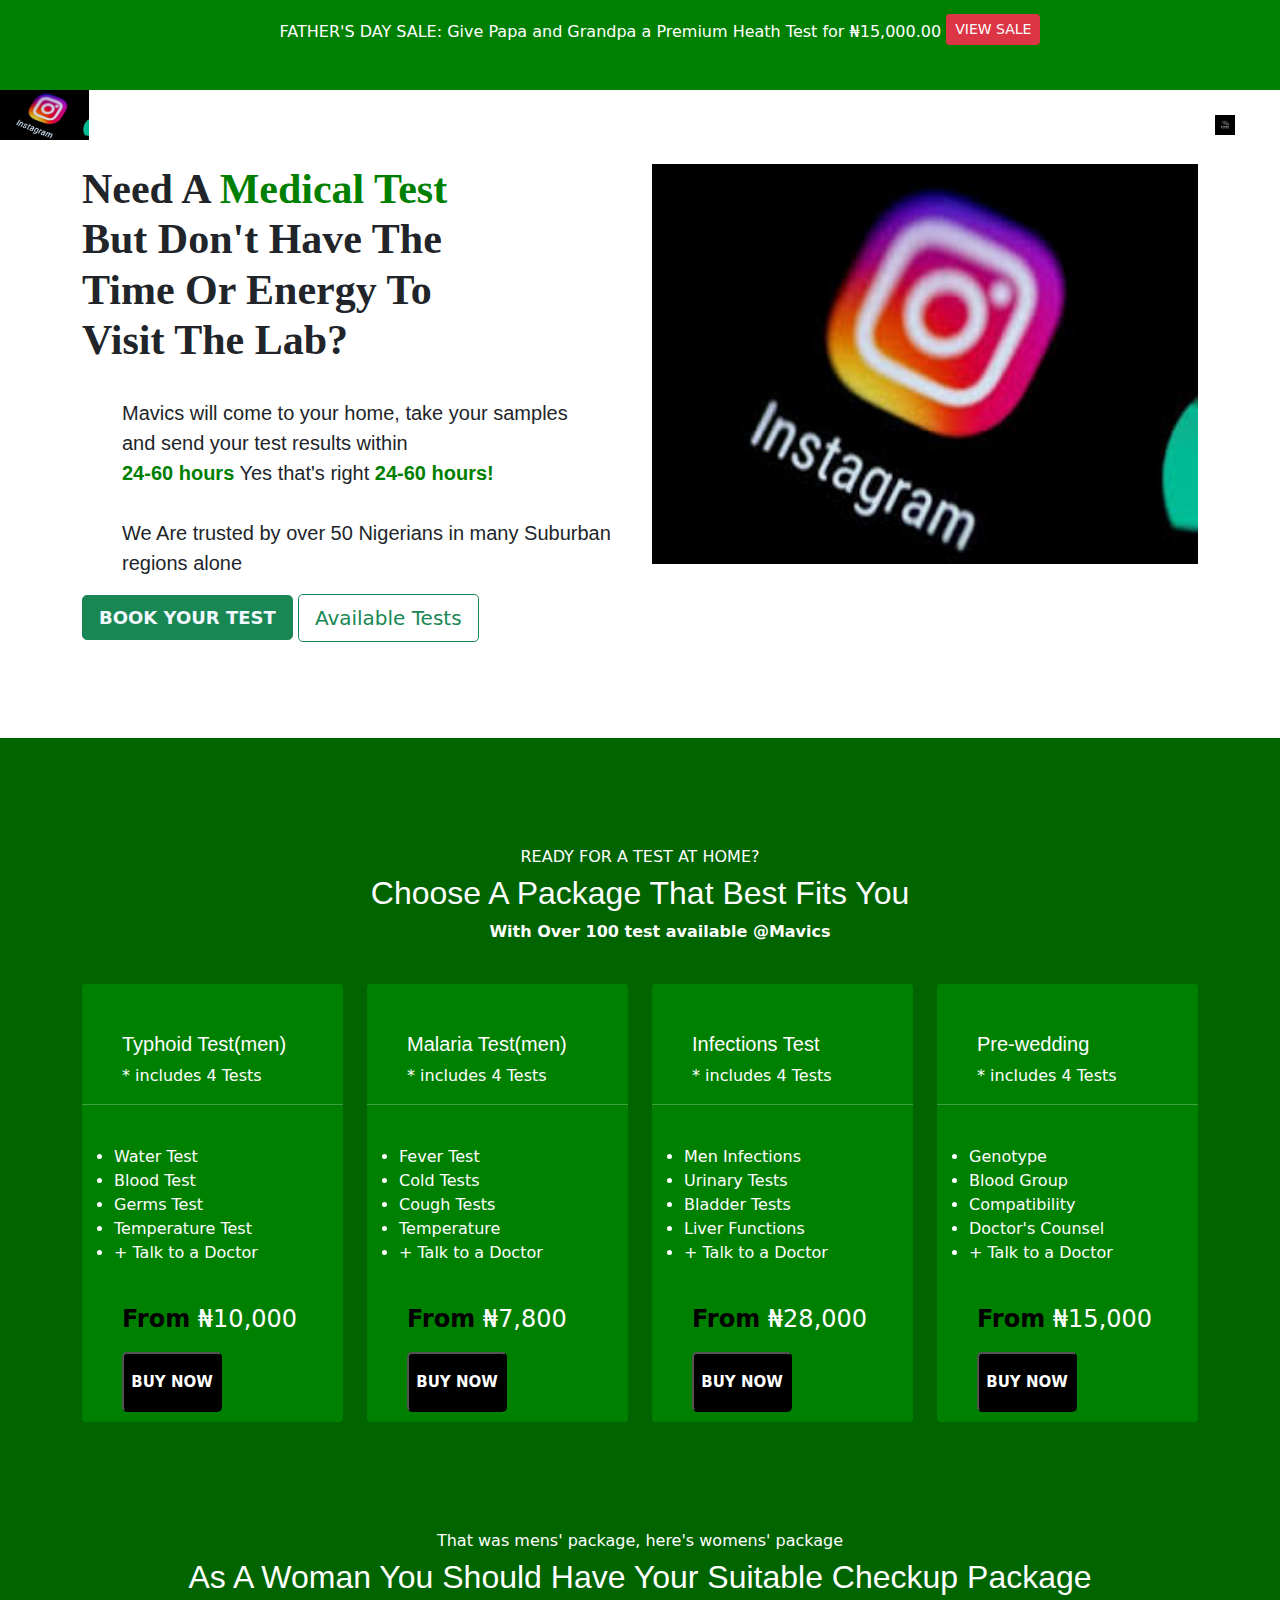
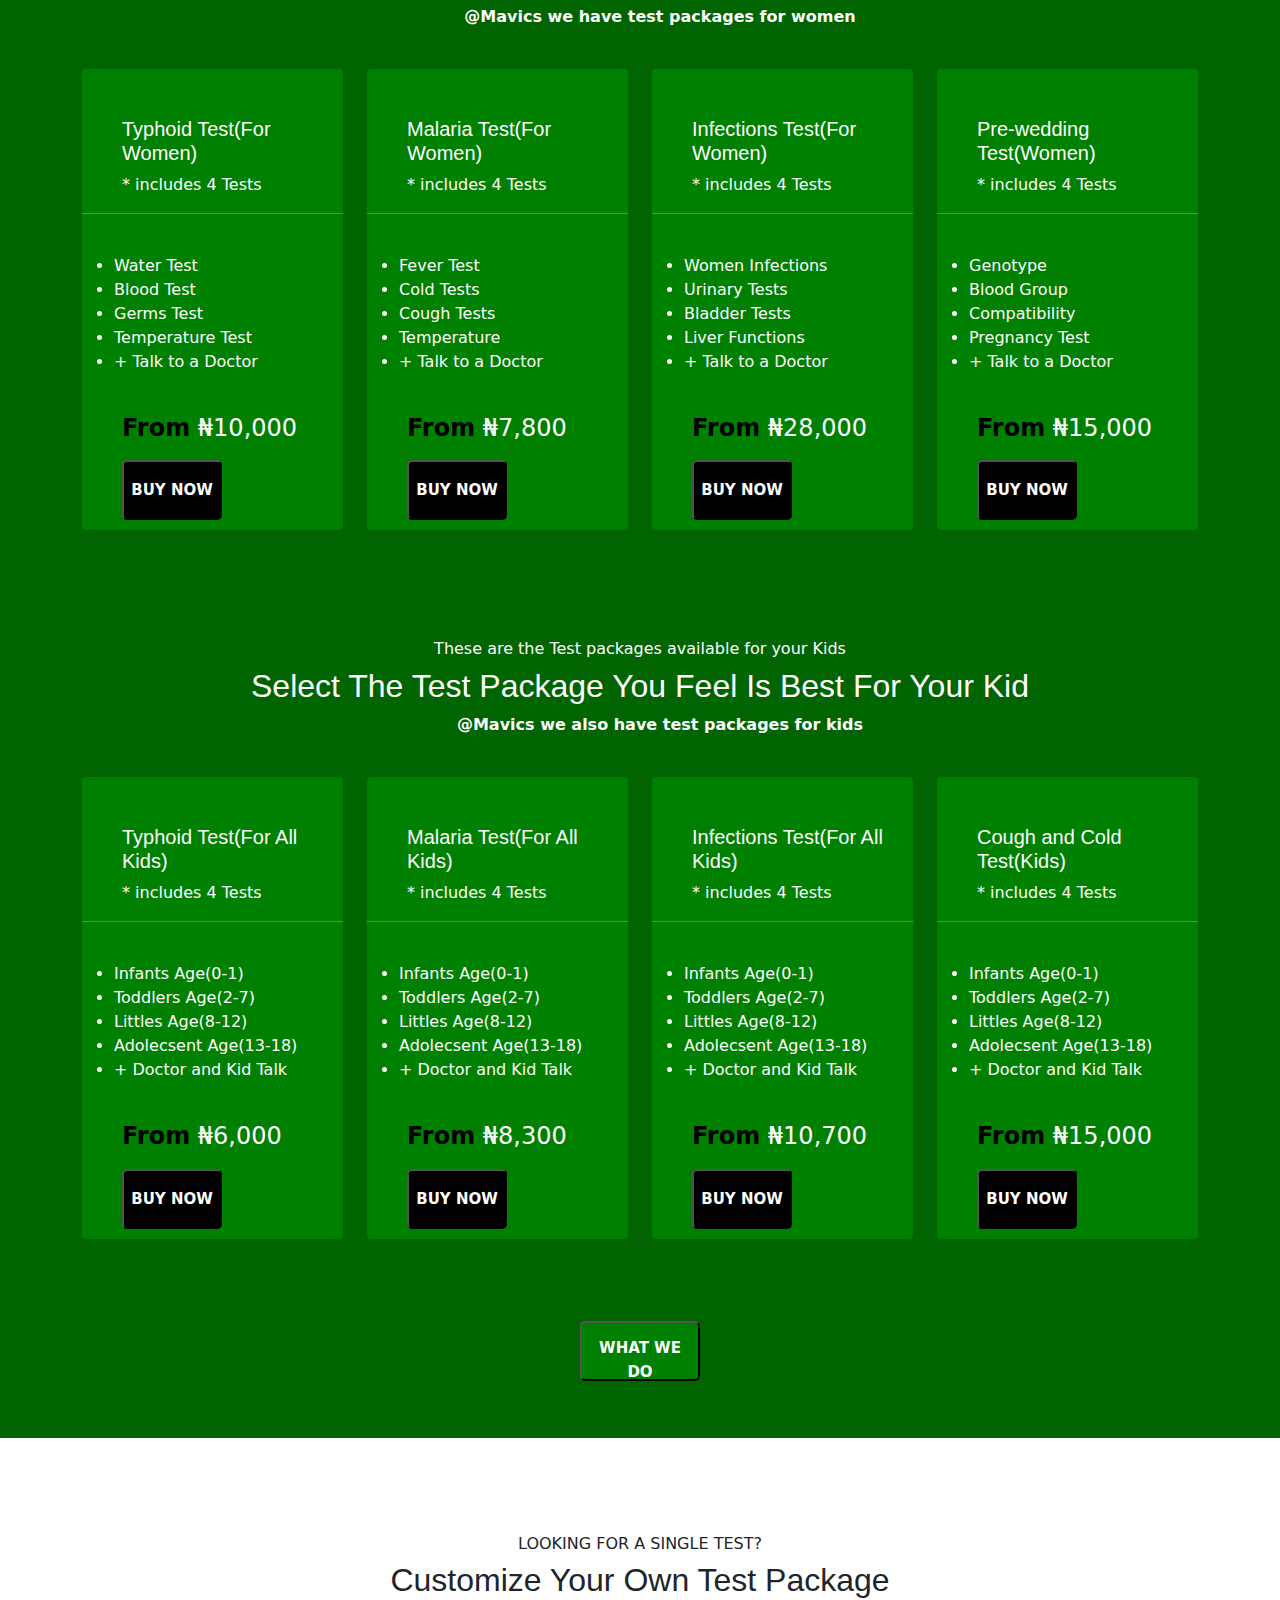
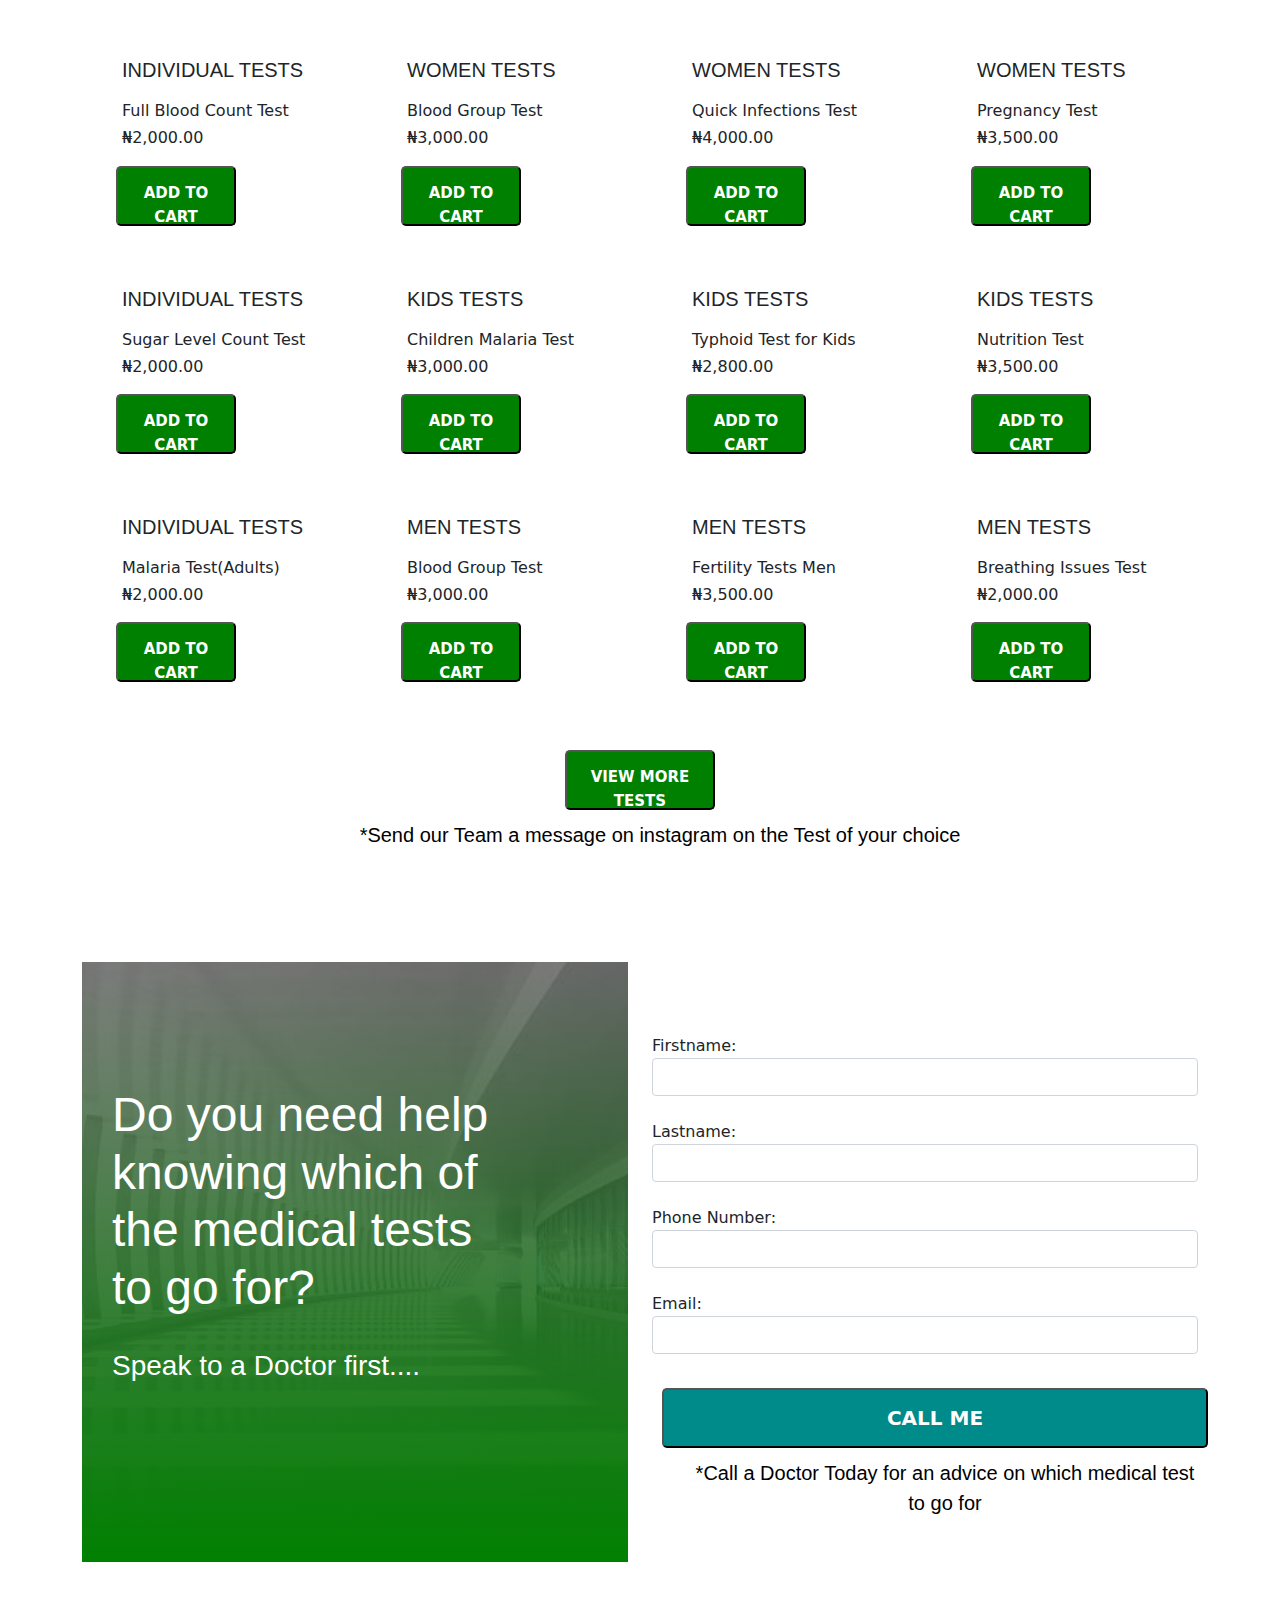
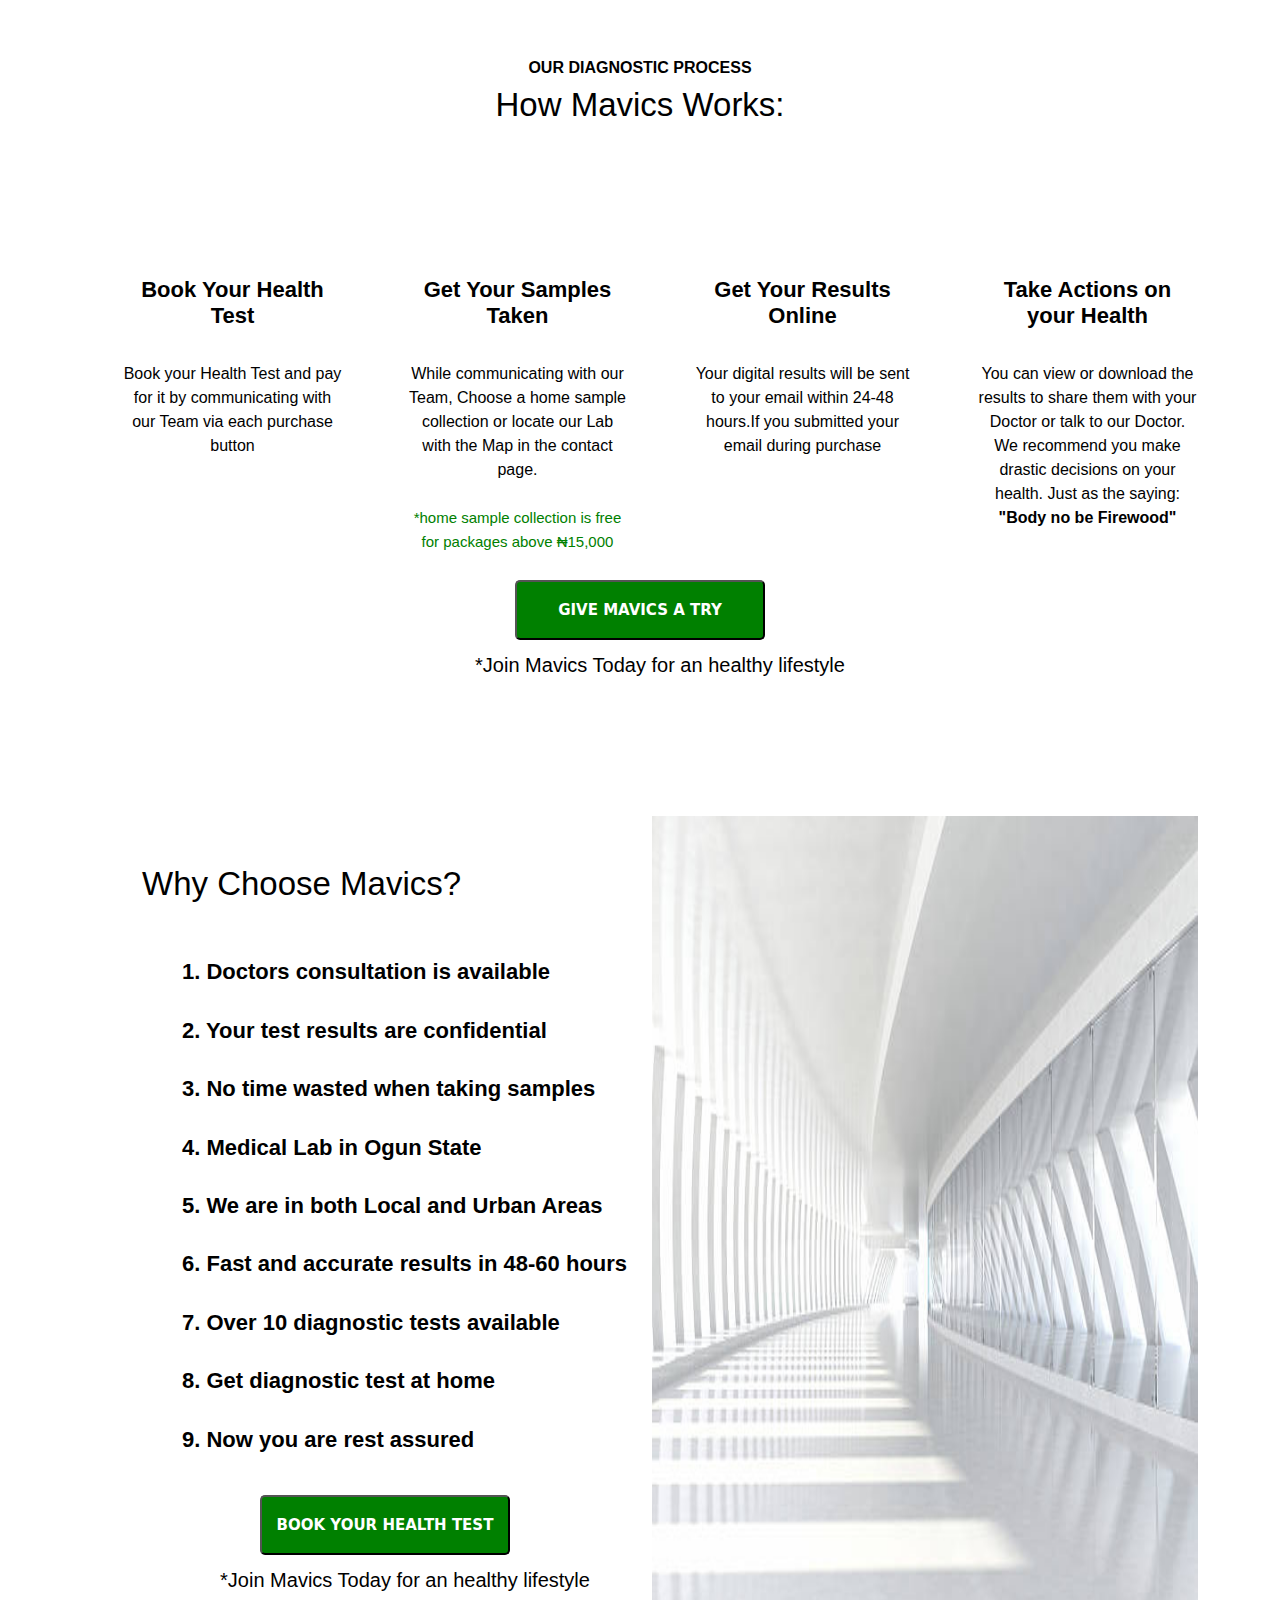
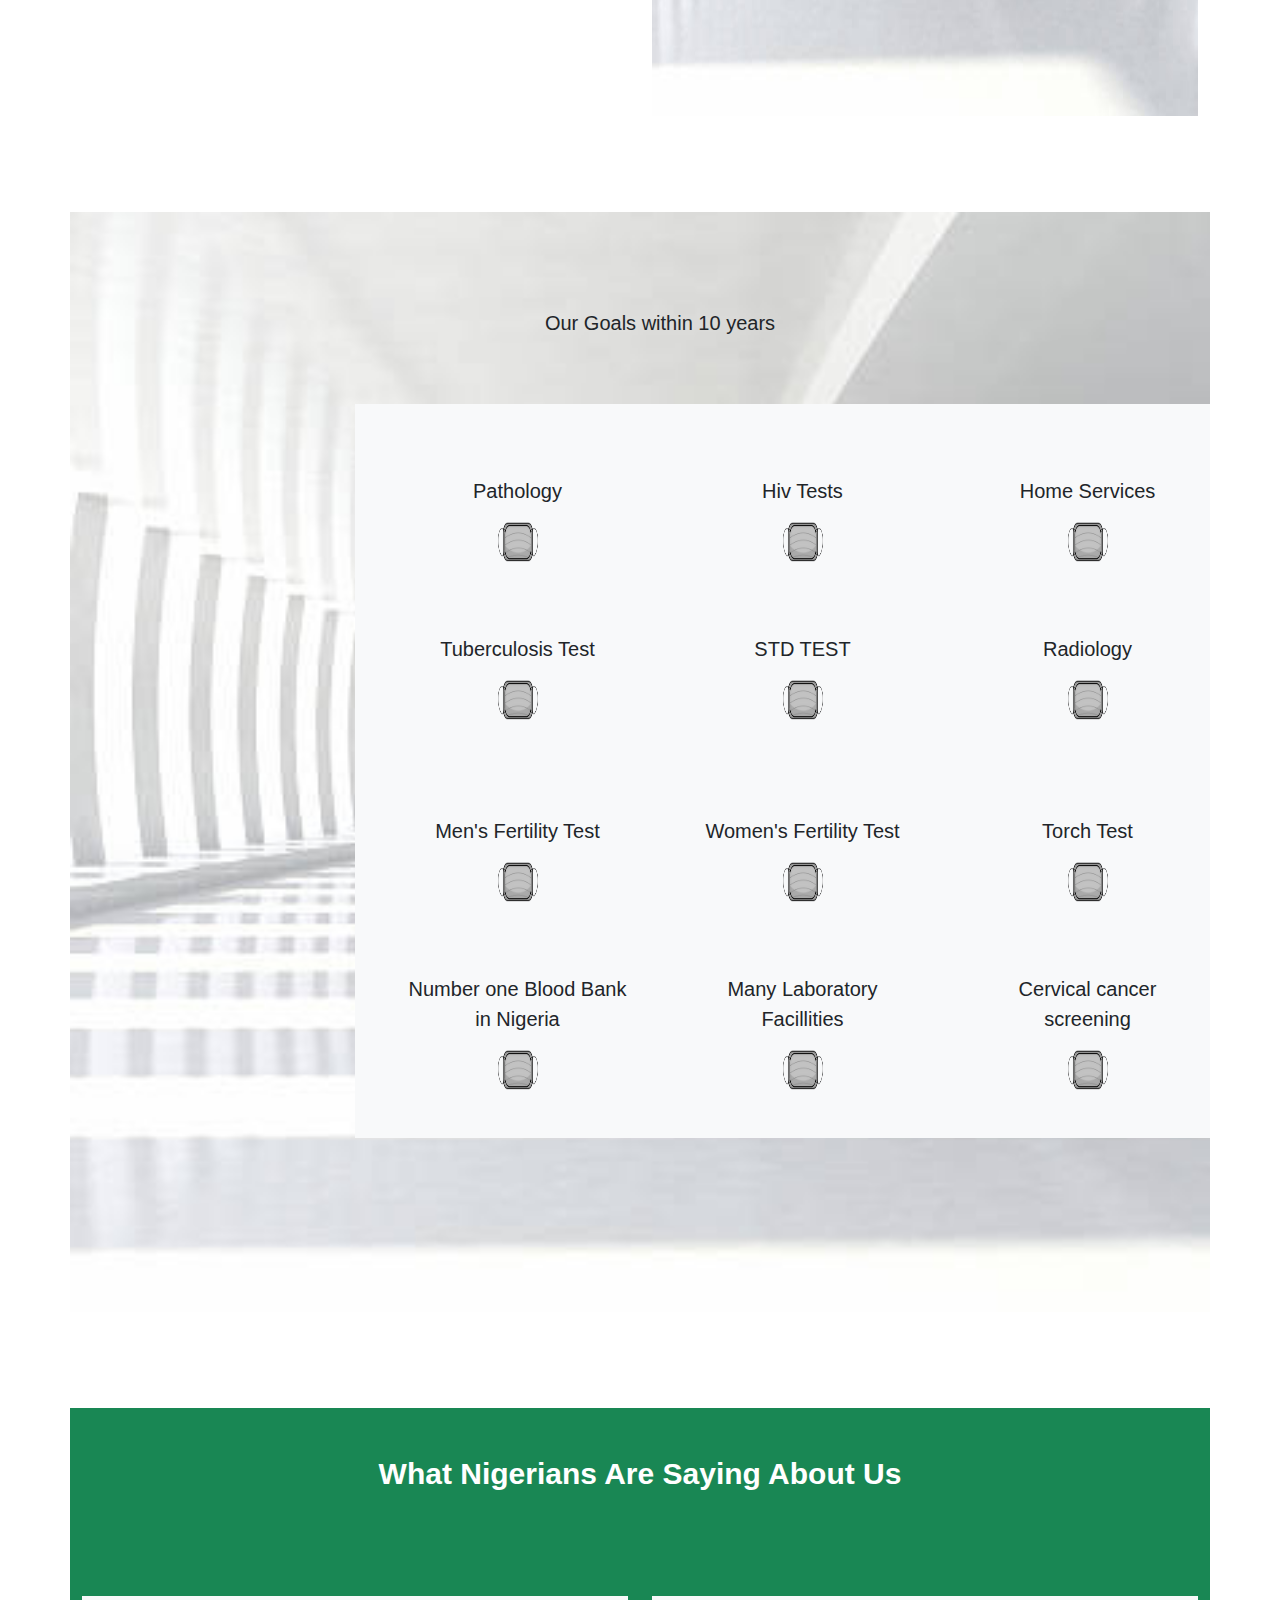
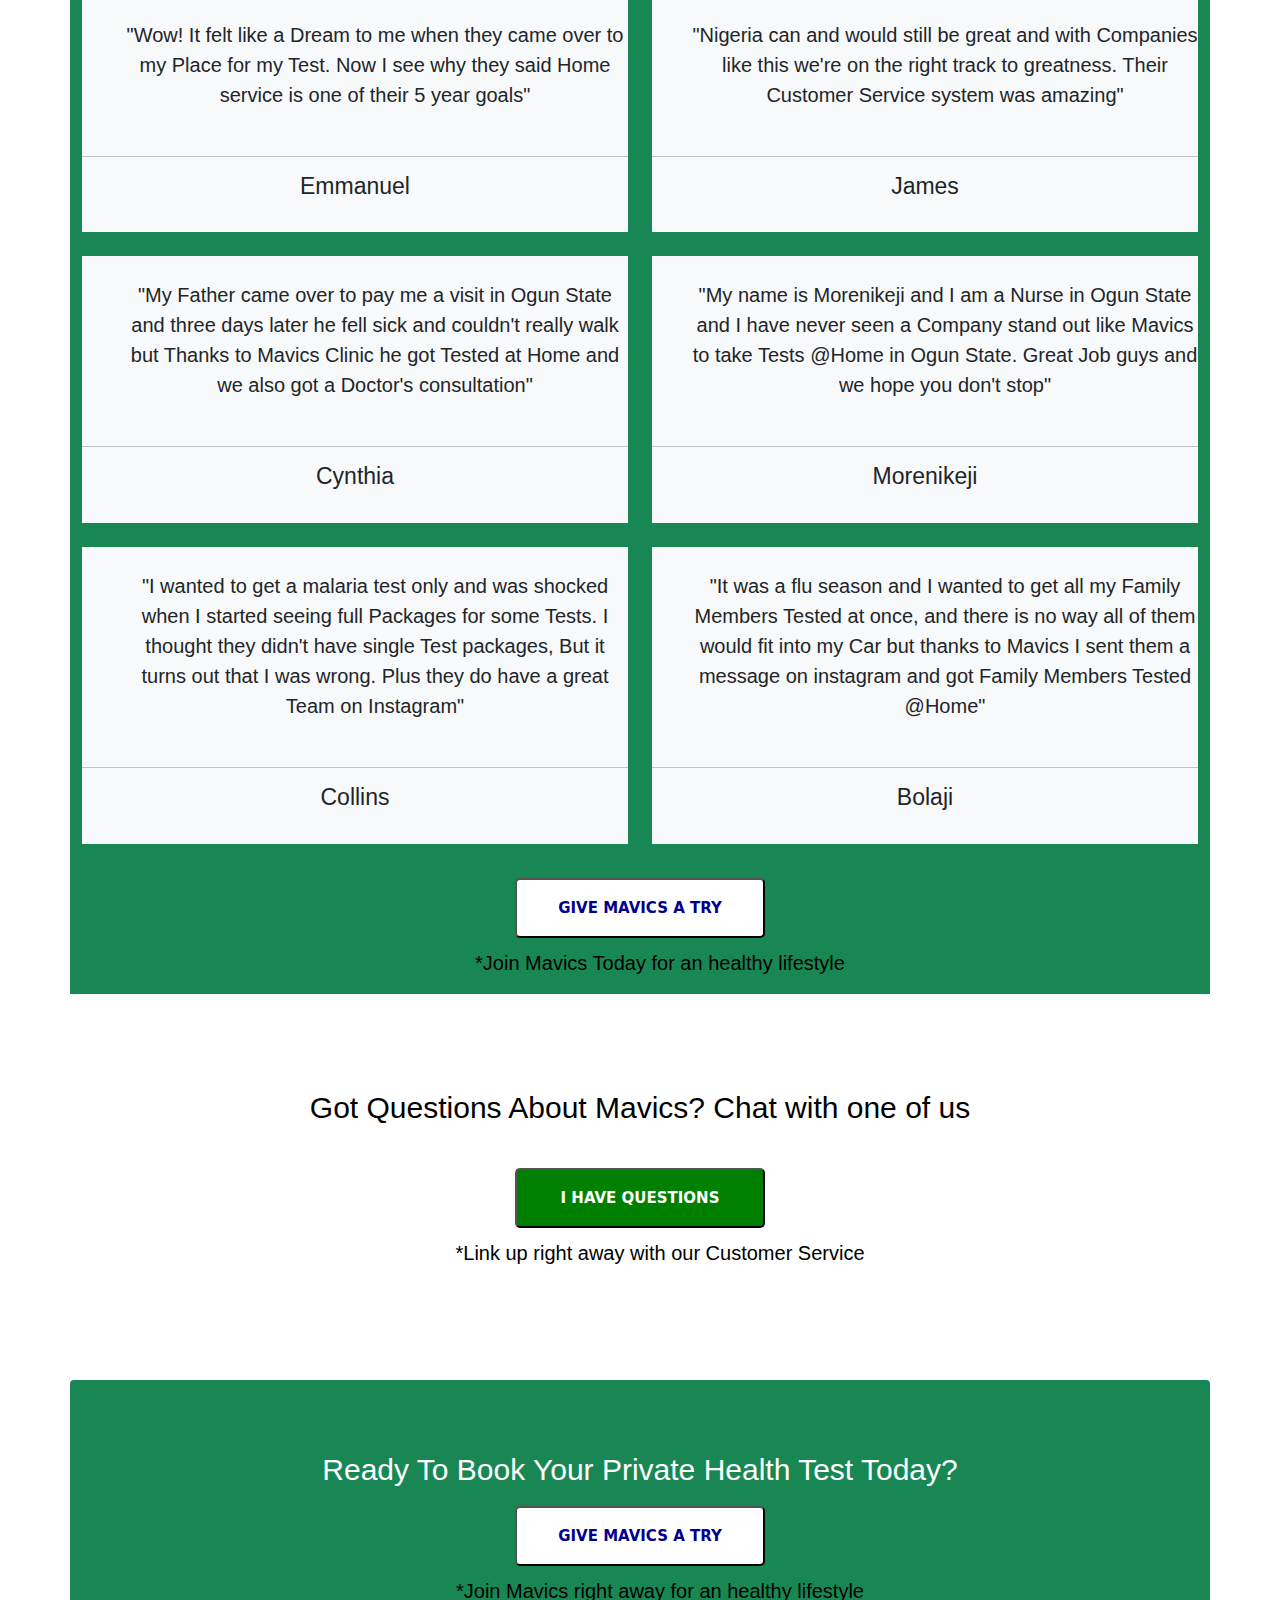
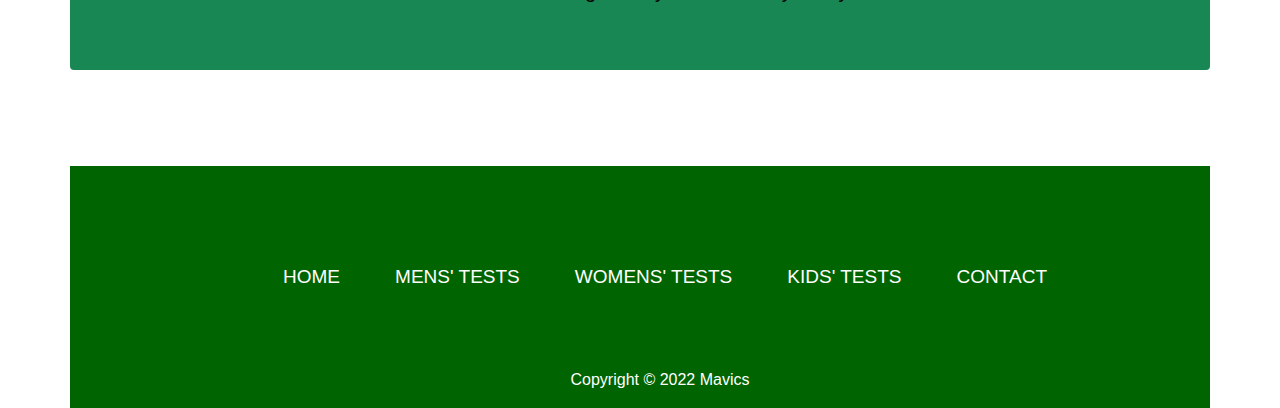
==== index.html @ 3ad5309a "Done with the footer" ====
<!DOCTYPE html>
<html lang="en">

<head>
    <meta charset="UTF-8">
    <meta http-equiv="X-UA-Compatible" content="IE=edge">
    <meta name="viewport" content="width=device-width, initial-scale=1.0">
    <title>MAVICS CLINIC</title>
    <link rel="stylesheet" href="./css/bootstrap.min.css">
    <link rel="stylesheet" href="./css/styles.css">
    <link rel="icon" href="./img/Mask Button.png">
    <meta name="viewport" content="width = device-width, intial-scale=1">
</head>

<body>

    <!-- The ads section for the website  -->
    <div id="ads">
        <br>
        <p>FATHER'S DAY SALE: Give Papa and Grandpa a Premium Heath Test for ₦15,000.00 <a href="./index.html#men"
                class="btn btn-danger btn-sm">VIEW SALE</a></p>

    </div>

    <!-- the navigation area   for the medical website-->

    <section class="banner">
        <a href=""><img src="./img/images (2).jpg" alt="clinic" class="logo"></a>
    </section>
    <br>

    <!-- All of this is for the sidebar navigation panel  -->
    <div id="sideNav">
        <nav>
            <ul>
                <li><a href="./index.html">HOME</a></li>
                <li><a href="./index.html#available">MENS' TESTS</a></li>
                <li><a href="./index.html#women">WOMENS' TESTS</a></li>
                <li><a href="./index.html#kids">KIDS' TESTS</a></li>
                <li><a href="./contact.html">ABOUT US</a></li>
            </ul>
        </nav>
    </div>


    <div id="menuBtn">
        <img src="./img/J-Shoes.png" alt="menu button" id="menu">
    </div>


    <script>
        var menuBtn = document.getElementById("menuBtn")
        var sideNav = document.getElementById("sideNav")
        var menu = document.getElementById("menu")

        sideNav.style.right = "-250px"

        menuBtn.onclick = function () {
            if (sideNav.style.right == "-250px") {
                sideNav.style.right = "0";
                menu.src = "./img/Mask Button.png";
            }
            else {
                sideNav.style.right = "-250px";
                menu.src = "./img/J-Shoes.png";
            }
        }
    </script>

    <!-- The ready for a test part of our application -->

    <div id="ready">
        <div class="container">
            <div class="row">

                <div class="col-md-6 col-sm-6 col-xs-6 col-lg-6">
                    <h2>Need a <b>Medical Test</b> <br> But Don't have the <br> Time or energy to <br> visit the Lab?
                    </h2> <br>
                    <p>
                        Mavics will come to your home, take your samples <br> and send your
                        test results within<br> <b>24-60 hours</b> Yes that's right <b>24-60 hours!</b> <br> <br> We
                        Are trusted by over 50 Nigerians
                        in many
                        Suburban regions alone
                    </p>
                    </h4>

                    <a href="./index.html#women" class="btn btn-success btn-lg">BOOK YOUR TEST</a>
                    <a href="./index.html#available" class="btn btn-outline-success btn-lg">Available Tests</a>
                    <br> <br> <br>
                </div>
                <div class="col-md-6 col-xs-6 col-sm-6 col-lg-6">
                    <img src="./img/images (2).jpg" alt="Doctor's image" width="100%" height="400px"
                        class="img-responsive">
                </div>

            </div>
        </div>
    </div>
    <br> <br>

    <!-- The tests availability section  -->

    <div id="available">
        <div class="menTests"> <br>
            <div class="menTalk">
                <h6>READY FOR A TEST AT HOME?</h6>
                <h2>choose a package that best fits you</h2>
                <p>With Over 100 test available @Mavics</p>
            </div>

            <div class="container">
                <div class="row">

                    <div class="col-md-3 col-xs-3 col-sm-3 col-lg-3  rounded "> <br>
                        <div class="malaria rounded"> <br> <br>
                            <h5>Typhoid Test(men)</h5>
                            <p>* includes 4 Tests</p>
                            <hr> <br>
                            <ul>
                                <li>Water Test</li>
                                <li>Blood Test</li>
                                <li>Germs Test</li>
                                <li>Temperature Test</li>
                                <li>+ Talk to a Doctor</li>

                            </ul> <br>
                            <h4><span class="amount">From</span> ₦10,000</h4>
                            <button type="button"><span></span><a href="./index.html">BUY NOW</a></button>

                        </div>


                    </div>

                    <div class="col-md-3 col-xs-3 col-sm-3 col-lg-3  rounded"> <br>
                        <div class="malaria rounded"> <br> <br>
                            <h5>Malaria Test(men)</h5>
                            <p>* includes 4 Tests</p>
                            <hr> <br>
                            <ul>
                                <li>Fever Test</li>
                                <li>Cold Tests</li>
                                <li>Cough Tests</li>
                                <li>Temperature </li>
                                <li>+ Talk to a Doctor</li>

                            </ul> <br>
                            <h4><span class="amount">From</span> ₦7,800</h4>
                            <button type="button"><span></span><a href="./index.html">BUY NOW</a></button>

                        </div>


                    </div>

                    <div class="col-md-3 col-xs-3 col-sm-3 col-lg-3  rounded "> <br>
                        <div class="malaria rounded"> <br> <br>
                            <h5>Infections Test</h5>
                            <p>* includes 4 Tests</p>
                            <hr> <br>
                            <ul>
                                <li>Men Infections</li>
                                <li>Urinary Tests</li>
                                <li>Bladder Tests</li>
                                <li>Liver Functions</li>
                                <li>+ Talk to a Doctor</li>

                            </ul> <br>
                            <h4><span class="amount">From</span> ₦28,000</h4>
                            <button type="button"><span></span><a href="./index.html">BUY NOW</a></button>

                        </div>


                    </div>

                    <div class="col-md-3 col-xs-3 col-sm-3 col-lg-3  rounded "> <br>
                        <div class="malaria rounded"> <br> <br>
                            <h5>Pre-wedding </h5>
                            <p>* includes 4 Tests</p>
                            <hr> <br>
                            <ul>
                                <li>Genotype</li>
                                <li>Blood Group</li>
                                <li>Compatibility</li>
                                <li>Doctor's Counsel</li>
                                <li>+ Talk to a Doctor</li>

                            </ul> <br>
                            <h4><span class="amount">From</span> ₦15,000</h4>
                            <button type="button"><span></span><a href="./index.html">BUY NOW</a></button>

                        </div>


                    </div>

                </div>
            </div>
            <br>

            <div id="women">
                <div class="menTalk">
                    <h6>That was mens' package, here's womens' package</h6>
                    <h2>as a woman you should have your suitable checkup package </h2>
                    <p>@Mavics we have test packages for women</p>
                </div>

                <div class="container">
                    <div class="row">

                        <div class="col-md-3 col-xs-3 col-sm-3 col-lg-3  rounded "> <br>
                            <div class="malaria rounded"> <br> <br>
                                <h5>Typhoid Test(For Women)</h5>
                                <p>* includes 4 Tests</p>
                                <hr> <br>
                                <ul>
                                    <li>Water Test</li>
                                    <li>Blood Test</li>
                                    <li>Germs Test</li>
                                    <li>Temperature Test</li>
                                    <li>+ Talk to a Doctor</li>

                                </ul> <br>
                                <h4><span class="amount">From</span> ₦10,000</h4>
                                <button type="button"><span></span><a href="./index.html">BUY NOW</a></button>

                            </div>


                        </div>

                        <div class="col-md-3 col-xs-3 col-sm-3 col-lg-3  rounded"> <br>
                            <div class="malaria rounded"> <br> <br>
                                <h5>Malaria Test(For Women)</h5>
                                <p>* includes 4 Tests</p>
                                <hr> <br>
                                <ul>
                                    <li>Fever Test</li>
                                    <li>Cold Tests</li>
                                    <li>Cough Tests</li>
                                    <li>Temperature </li>
                                    <li>+ Talk to a Doctor</li>

                                </ul> <br>
                                <h4><span class="amount">From</span> ₦7,800</h4>
                                <button type="button"><span></span><a href="./index.html">BUY NOW</a></button>

                            </div>


                        </div>

                        <div class="col-md-3 col-xs-3 col-sm-3 col-lg-3  rounded "> <br>
                            <div class="malaria rounded"> <br> <br>
                                <h5>Infections Test(For Women)</h5>
                                <p>* includes 4 Tests</p>
                                <hr> <br>
                                <ul>
                                    <li>Women Infections</li>
                                    <li>Urinary Tests</li>
                                    <li>Bladder Tests</li>
                                    <li>Liver Functions</li>
                                    <li>+ Talk to a Doctor</li>

                                </ul> <br>
                                <h4><span class="amount">From</span> ₦28,000</h4>
                                <button type="button"><span></span><a href="./index.html">BUY NOW</a></button>

                            </div>


                        </div>

                        <div class="col-md-3 col-xs-3 col-sm-3 col-lg-3  rounded "> <br>
                            <div class="malaria rounded"> <br> <br>
                                <h5>Pre-wedding Test(Women)</h5>
                                <p>* includes 4 Tests</p>
                                <hr> <br>
                                <ul>
                                    <li>Genotype</li>
                                    <li>Blood Group</li>
                                    <li>Compatibility</li>
                                    <li>Pregnancy Test</li>
                                    <li>+ Talk to a Doctor</li>

                                </ul> <br>
                                <h4><span class="amount">From</span> ₦15,000</h4>
                                <button type="button"><span></span><a href="./index.html">BUY NOW</a></button>

                            </div>


                        </div>

                    </div>
                </div>
                <br>

                <div id="kids">
                    <div class="menTalk">
                        <h6>These are the Test packages available for your Kids</h6>
                        <h2>Select the test package you feel is best for your Kid</h2>
                        <p>@Mavics we also have test packages for kids</p>
                    </div>

                    <div class="container">
                        <div class="row">

                            <div class="col-md-3 col-xs-3 col-sm-3 col-lg-3  rounded "> <br>
                                <div class="malaria rounded"> <br> <br>
                                    <h5>Typhoid Test(For All Kids)</h5>
                                    <p>* includes 4 Tests</p>
                                    <hr> <br>
                                    <ul>
                                        <li>Infants Age(0-1)</li>
                                        <li>Toddlers Age(2-7)</li>
                                        <li>Littles Age(8-12)</li>
                                        <li>Adolecsent Age(13-18)</li>
                                        <li>+ Doctor and Kid Talk</li>

                                    </ul> <br>
                                    <h4><span class="amount">From</span> ₦6,000</h4>
                                    <button type="button"><span></span><a href="./index.html">BUY NOW</a></button>

                                </div>


                            </div>

                            <div class="col-md-3 col-xs-3 col-sm-3 col-lg-3  rounded"> <br>
                                <div class="malaria rounded"> <br> <br>
                                    <h5>Malaria Test(For All Kids)</h5>
                                    <p>* includes 4 Tests</p>
                                    <hr> <br>
                                    <ul>
                                        <li>Infants Age(0-1)</li>
                                        <li>Toddlers Age(2-7)</li>
                                        <li>Littles Age(8-12)</li>
                                        <li>Adolecsent Age(13-18)</li>
                                        <li>+ Doctor and Kid Talk</li>

                                    </ul> <br>
                                    <h4><span class="amount">From</span> ₦8,300</h4>
                                    <button type="button"><span></span><a href="./index.html">BUY NOW</a></button>

                                </div>


                            </div>

                            <div class="col-md-3 col-xs-3 col-sm-3 col-lg-3  rounded "> <br>
                                <div class="malaria rounded"> <br> <br>
                                    <h5>Infections Test(For All Kids)</h5>
                                    <p>* includes 4 Tests</p>
                                    <hr> <br>
                                    <ul>
                                        <li>Infants Age(0-1)</li>
                                        <li>Toddlers Age(2-7)</li>
                                        <li>Littles Age(8-12)</li>
                                        <li>Adolecsent Age(13-18)</li>
                                        <li>+ Doctor and Kid Talk</li>

                                    </ul> <br>
                                    <h4><span class="amount">From</span> ₦10,700</h4>
                                    <button type="button"><span></span><a href="./index.html">BUY NOW</a></button>

                                </div>


                            </div>

                            <div class="col-md-3 col-xs-3 col-sm-3 col-lg-3  rounded "> <br>
                                <div class="malaria rounded"> <br> <br>
                                    <h5>Cough and Cold Test(Kids)</h5>
                                    <p>* includes 4 Tests</p>
                                    <hr> <br>
                                    <ul>
                                        <li>Infants Age(0-1)</li>
                                        <li>Toddlers Age(2-7)</li>
                                        <li>Littles Age(8-12)</li>
                                        <li>Adolecsent Age(13-18)</li>
                                        <li>+ Doctor and Kid Talk</li>

                                    </ul> <br>
                                    <h4><span class="amount">From</span> ₦15,000</h4>
                                    <button type="button"><span></span><a href="./index.html">BUY NOW</a></button>

                                </div>


                            </div>

                        </div>
                    </div>
                    <br>

                </div>


            </div>
            <br>


            <div class="what"> <br>
                <button type="button"><span></span><a href="./index.html#description">WHAT WE DO</a></button>

            </div> <br>

        </div>
    </div>
    <br> <br> <br> <br>

    <!-- The single Test section  -->

    <div id="single">

        <div class="container">
            <div class="row">

                <div class="singleTalk">
                    <h6>LOOKING FOR A SINGLE TEST?</h6>
                    <h2>Customize your own Test package</h2>
                </div>

                <div class="col-md-3 col-sm-3 col-xs-3 col-lg-3">
                    <br> <br>
                    <div class="singleTests">
                        <p>INDIVIDUAL TESTS</p>
                        <h6>Full Blood Count Test</h6>
                        <h6>₦2,000.00</h6>

                        <div class="purchase">
                            <button type="button"><span> <a href="./index.html">ADD TO CART</a></span></button>
                        </div>
                    </div>
                </div>
                <br>

                <div class="col-md-3 col-sm-3 col-xs-3 col-lg-3">
                    <br> <br>
                    <div class="singleTests">
                        <p>WOMEN TESTS</p>
                        <h6>Blood Group Test</h6>
                        <h6>₦3,000.00</h6>

                        <div class="purchase">
                            <button type="button"><span> <a href="./index.html">ADD TO CART</a></span></button>
                        </div>
                    </div>
                </div>
                <br>

                <div class="col-md-3 col-sm-3 col-xs-3 col-lg-3">
                    <br> <br>
                    <div class="singleTests">
                        <p>WOMEN TESTS</p>
                        <h6>Quick Infections Test</h6>
                        <h6>₦4,000.00</h6>
                        <div class="purchase">
                            <button type="button"><span> <a href="./index.html">ADD TO CART</a></span></button>
                        </div>
                    </div>
                </div>
                <br>

                <div class="col-md-3 col-sm-3 col-xs-3 col-lg-3">
                    <br> <br>
                    <div class="singleTests">
                        <p>WOMEN TESTS</p>
                        <h6>Pregnancy Test</h6>
                        <h6>₦3,500.00</h6>
                        <div class="purchase">
                            <button type="button"><span> <a href="./index.html">ADD TO CART</a></span></button>
                        </div>
                    </div>
                </div>
                <br>

                <div class="col-md-3 col-sm-3 col-xs-3 col-lg-3">
                    <br> <br>
                    <div class="singleTests">
                        <p>INDIVIDUAL TESTS</p>
                        <h6>Sugar Level Count Test</h6>
                        <h6>₦2,000.00</h6>

                        <div class="purchase">
                            <button type="button"><span> <a href="./index.html">ADD TO CART</a></span></button>
                        </div>
                    </div>
                </div>
                <br>

                <div class="col-md-3 col-sm-3 col-xs-3 col-lg-3">
                    <br> <br>
                    <div class="singleTests">
                        <p>KIDS TESTS</p>
                        <h6>Children Malaria Test</h6>
                        <h6>₦3,000.00</h6>

                        <div class="purchase">
                            <button type="button"><span> <a href="./index.html">ADD TO CART</a></span></button>
                        </div>
                    </div>
                </div>
                <br>

                <div class="col-md-3 col-sm-3 col-xs-3 col-lg-3">
                    <br> <br>
                    <div class="singleTests">
                        <p>KIDS TESTS</p>
                        <h6>Typhoid Test for Kids</h6>
                        <h6>₦2,800.00</h6>
                        <div class="purchase">
                            <button type="button"><span> <a href="./index.html">ADD TO CART</a></span></button>
                        </div>
                    </div>
                </div>
                <br>

                <div class="col-md-3 col-sm-3 col-xs-3 col-lg-3">
                    <br> <br>
                    <div class="singleTests">
                        <p>KIDS TESTS</p>
                        <h6>Nutrition Test</h6>
                        <h6>₦3,500.00</h6>
                        <div class="purchase">
                            <button type="button"><span> <a href="./index.html">ADD TO CART</a></span></button>
                        </div>
                    </div>
                </div>
                <br>
                <div class="col-md-3 col-sm-3 col-xs-3 col-lg-3">
                    <br> <br>
                    <div class="singleTests">
                        <p>INDIVIDUAL TESTS</p>
                        <h6>Malaria Test(Adults)</h6>
                        <h6>₦2,000.00</h6>

                        <div class="purchase">
                            <button type="button"><span> <a href="./index.html">ADD TO CART</a></span></button>
                        </div>
                    </div>
                </div>
                <br>

                <div class="col-md-3 col-sm-3 col-xs-3 col-lg-3">
                    <br> <br>
                    <div class="singleTests">
                        <p>MEN TESTS</p>
                        <h6>Blood Group Test</h6>
                        <h6>₦3,000.00</h6>

                        <div class="purchase">
                            <button type="button"><span> <a href="./index.html">ADD TO CART</a></span></button>
                        </div>
                    </div>
                </div>
                <br>

                <div class="col-md-3 col-sm-3 col-xs-3 col-lg-3">
                    <br> <br>
                    <div class="singleTests">
                        <p>MEN TESTS</p>
                        <h6>Fertility Tests Men</h6>
                        <h6>₦3,500.00</h6>
                        <div class="purchase">
                            <button type="button"><span> <a href="./index.html">ADD TO CART</a></span></button>
                        </div>
                    </div>
                </div>
                <br>

                <div class="col-md-3 col-sm-3 col-xs-3 col-lg-3">
                    <br> <br>
                    <div class="singleTests">
                        <p>MEN TESTS</p>
                        <h6>Breathing Issues Test</h6>
                        <h6>₦2,000.00</h6>
                        <div class="purchase">
                            <button type="button"><span> <a href="./index.html">ADD TO CART</a></span></button>
                        </div>
                    </div>
                </div>
                <br>

            </div>
        </div>

    </div> <br> <br>

    <!-- The button for contacting organisation: instagram link for more Tests -->

    <div class="buttn">
        <button type="button"><span> <a href="https://www.instagram.com/emmanuel.9944/">VIEW MORE
                    TESTS</a></span></button>
        <p>*Send our Team a message on instagram on the Test of your choice</p>
    </div>

    <br> <br> <br> <br>

    <!-- The Help Test section for contacting the Doctor  -->

    <div id="helpTest">
        <div class="container">
            <div class="row">

                <div class="col-md-6 col-sm-6 col-xs-6 col-lg-6">
                    <div class="compImage"> <br>
                        <!-- Doctor image in here in css: .compImage  -->
                        <h1>Do you need help <br> knowing which of <br> the medical tests <br> to go for?</h1>
                        <br>
                        <h3>Speak to a Doctor first....</h3>
                    </div>
                </div>
                <div class="col-md-6 col-xs-6 col-sm-6 col-lg-6">
                    <form class="form-group">
                        <br> <br> <br>
                        <label>Firstname: </label>
                        <input type="text" class="form-control"> <br>

                        <label>Lastname: </label>
                        <input type="text" class="form-control"> <br>

                        <label>Phone Number: </label>
                        <input type="number" class="form-control"> <br>

                        <label>Email: </label>
                        <input type="email" class="form-control"> <br>
                    </form>


                    <div class="callButton">
                        <button type="button"><span> <a href="tel:+234-9012857304">CALL ME</a></span></button>
                        <p>*Call a Doctor Today for an advice on which medical test to go for</p>
                    </div>
                </div>

            </div>
        </div>
    </div>

    <br> <br> <br> <br>

    <!-- Our services section  -->
    <div id="ourServices">
        <div class="pay">
            <h6>OUR DIAGNOSTIC PROCESS</h6>
            <h2>How Mavics Works:</h2>
        </div>
        <div class="container">
            <div class="row">

                <div class="col-md-3 col-sm-3 col-xs-3 col-lg-3">
                    <div class="pay"> <br> <br> <br> <br> <br>
                        <!-- Putting the font of a credit card right here  -->
                        <br>
                        <h5>Book Your Health Test</h5> <br>
                        <p>Book your Health Test and pay for it by communicating with our Team via each purchase button
                        </p>
                    </div>

                </div>
                <div class="col-md-3 col-sm-3 col-xs-3 col-lg-3">
                    <div class="pay"> <br> <br> <br> <br> <br>
                        <!-- Putting the font of injection right here  -->
                        <br>
                        <h5>Get Your Samples Taken</h5> <br>
                        <p>
                            While communicating with our Team, Choose a home sample collection or locate our Lab with
                            the Map in the contact page.
                            <br> <br>
                            <span id="free">*home sample collection is free for packages above ₦15,000 </span>
                        </p>
                    </div>
                </div>
                <div class="col-md-3 col-sm-3 col-xs-3 col-lg-3">
                    <div class="pay"> <br> <br> <br> <br> <br>
                        <!-- Putting the font of injection right here  -->
                        <br>
                        <h5>Get Your Results Online</h5> <br>
                        <p>
                            Your digital results will be sent to your email within 24-48 hours.If you submitted your
                            email during purchase
                        </p>
                    </div>
                </div>
                <div class="col-md-3 col-sm-3 col-xs-3 col-lg-3">
                    <div class="pay"> <br> <br> <br> <br> <br>
                        <!-- Putting the font of injection right here  -->
                        <br>
                        <h5>Take Actions on your Health</h5> <br>
                        <p>
                            You can view or download the results to share them with your Doctor or talk to our Doctor.
                            We recommend you make drastic decisions on your health. Just as the saying: <b>"Body no be
                                Firewood"</b>
                        </p>
                    </div>
                </div>

                <div class="try">
                    <button type="button"><span> <a href="https://www.instagram.com/emmanuel.9944/">GIVE MAVICS A
                                TRY</a></span></button>
                    <p>*Join Mavics Today for an healthy lifestyle</p>
                </div>
            </div>
        </div>
    </div>

    <br> <br> <br> <br>
    <!-- The why choose us section  -->

    <div id="why">
        <div class="container">
            <div class="row">

                <div class="col-md-6 col-sm-6 col-xs-6 col-lg-6">
                    <div class="paye"> <br> <br> <br>
                        <h2>Why Choose Mavics?</h2> <br> <br>


                        <h5>1. Doctors consultation is available</h5> <br>
                        <h5>2. Your test results are confidential</h5> <br>
                        <h5>3. No time wasted when taking samples</h5> <br>
                        <h5>4. Medical Lab in Ogun State</h5> <br>
                        <h5>5. We are in both Local and Urban Areas</h5> <br>
                        <h5>6. Fast and accurate results in 48-60 hours</h5> <br>
                        <h5>7. Over 10 diagnostic tests available</h5> <br>
                        <h5>8. Get diagnostic test at home</h5> <br>
                        <h5>9. Now you are rest assured </h5> <br>
                        <div class="try">

                            <button type="button"><span> <a href="https://www.instagram.com/emmanuel.9944/">BOOK YOUR
                                        HEALTH TEST</a></span></button>
                            <p>*Join Mavics Today for an healthy lifestyle</p>
                        </div>
                    </div>

                </div>

                <div class="col-md-6 col-xs-6 col-sm-6 col-lg-6"> <br>
                    <img src="./img/istockphoto-470731180-612x612.jpg" alt="Mavics" width="100%" height="900px"
                        class="img-responsive">
                </div>
            </div>
        </div>
    </div>

    <br> <br> <br> <br>

    <!-- Our goals section -->

    <div id="goals">
        <div class="container backg"><br> <br> <br> <br>
            <div class="row">
                <div class="goals">
                    <p>Our Goals within 10 years</p>
                </div> <br> <br> <br> <br>

                <div class="col-md-3 col-xs-3 col-sm-3 col-lg-3 goals"> <br> <br> <br>
                    <p></p>

                </div>

                <div class="col-md-3 col-xs-3 col-sm-3 col-lg-3 bg-light goals"> <br> <br> <br>
                    <p>Pathology</p>
                    <img src="./img/Mask Button.png" width="40px" height="40px" alt="">
                </div>

                <div class="col-md-3 col-xs-3 col-sm-3 col-lg-3 bg-light goals"> <br> <br> <br>
                    <p>Hiv Tests</p>
                    <img src="./img/Mask Button.png" width="40px" height="40px" alt="">
                </div>

                <div class="col-md-3 col-xs-3 col-sm-3 col-lg-3 bg-light goals"> <br> <br> <br>
                    <p>Home Services</p>
                    <img src="./img/Mask Button.png" width="40px" height="40px" alt="">
                </div>


                <div class="col-md-3 col-xs-3 col-sm-3 col-lg-3 goals"> <br> <br> <br>
                    <p></p>
                </div>

                <div class="col-md-3 col-xs-3 col-sm-3 col-lg-3 bg-light goals"> <br> <br> <br>
                    <p>Tuberculosis Test</p>
                    <img src="./img/Mask Button.png" width="40px" height="40px" alt="">
                </div>

                <div class="col-md-3 col-xs-3 col-sm-3 col-lg-3 bg-light goals"> <br> <br> <br>
                    <p>STD TEST</p>
                    <img src="./img/Mask Button.png" width="40px" height="40px" alt="">
                </div>

                <div class="col-md-3 col-xs-3 col-sm-3 col-lg-3 bg-light goals"> <br> <br> <br>
                    <p>Radiology</p>
                    <img src="./img/Mask Button.png" width="40px" height="40px" alt=""> <br> <br>
                </div>

                <div class="col-md-3 col-xs-3 col-sm-3 col-lg-3  goals"> <br> <br> <br>
                    <p></p>
                </div>

                <div class="col-md-3 col-xs-3 col-sm-3 col-lg-3 bg-light goals"> <br> <br> <br>
                    <p>Men's Fertility Test</p>
                    <img src="./img/Mask Button.png" width="40px" height="40px" alt=""> <br>
                </div>

                <div class="col-md-3 col-xs-3 col-sm-3 col-lg-3 bg-light goals"> <br> <br> <br>
                    <p>Women's Fertility Test</p>
                    <img src="./img/Mask Button.png" width="40px" height="40px" alt=""> <br>
                </div>

                <div class="col-md-3 col-xs-3 col-sm-3 col-lg-3 bg-light goals"> <br> <br> <br>
                    <p>Torch Test</p>
                    <img src="./img/Mask Button.png" width="40px" height="40px" alt=""> <br>
                </div>

                <div class="col-md-3 col-xs-3 col-sm-3 col-lg-3  goals"> <br> <br> <br>
                    <p></p>
                </div>

                <div class="col-md-3 col-xs-3 col-sm-3 col-lg-3 bg-light goals"> <br> <br> <br>
                    <p>Number one Blood Bank in Nigeria</p>
                    <img src="./img/Mask Button.png" width="40px" height="40px" alt=""> <br>
                </div>

                <div class="col-md-3 col-xs-3 col-sm-3 col-lg-3 bg-light goals"> <br> <br> <br>
                    <p>Many Laboratory Facillities</p>
                    <img src="./img/Mask Button.png" width="40px" height="40px" alt=""> <br>
                </div>

                <div class="col-md-3 col-xs-3 col-sm-3 col-lg-3 bg-light goals"> <br> <br> <br>
                    <p>Cervical cancer screening</p>
                    <img src="./img/Mask Button.png" width="40px" height="40px" alt=""> <br> <br> <br>
                </div>


            </div>
        </div>
    </div>

    <br> <br> <br> <br>

    <!-- The comment Section  -->

    <div id="comments">
        <div class="container bg-success">
            <div class="row">
                <div class="com"> <br> <br>
                    <h2>What Nigerians Are Saying About Us</h2> <br> <br> <br> <br>
                </div>
                <div class="col-md-6 col-xs-6 col-sm-6 col-lg-6 ">
                    <div class="com bg-light"> <br>
                        <p>"Wow! It felt like a Dream to me when they came over to my Place for my Test. Now I see why
                            they said Home service is one of their 5 year goals"
                            <br> <br>
                        </p>
                        <hr>
                        <h6>Emmanuel</h6> <br>
                    </div> <br>
                </div>
                <div class="col-md-6 col-xs-6 col-sm-6 col-lg-6 ">
                    <div class="com bg-light"> <br>
                        <p>"Nigeria can and would still be great and with Companies like this we're on the right track
                            to greatness. Their Customer Service system was amazing"
                            <br> <br>
                        </p>
                        <hr>
                        <h6>James</h6> <br>
                    </div> <br>
                </div>
                <div class="col-md-6 col-xs-6 col-sm-6 col-lg-6 ">
                    <div class="com bg-light"> <br>
                        <p>"My Father came over to pay me a visit in Ogun State and three days later he fell sick and
                            couldn't really walk but Thanks to Mavics Clinic he got Tested at Home and we also got a
                            Doctor's consultation"
                            <br> <br>
                        </p>
                        <hr>
                        <h6>Cynthia</h6> <br>
                    </div> <br>
                </div>
                <div class="col-md-6 col-xs-6 col-sm-6 col-lg-6 ">
                    <div class="com bg-light"> <br>
                        <p>"My name is Morenikeji and I am a Nurse in Ogun State and I have never seen a Company stand
                            out like Mavics to take Tests @Home in Ogun State. Great Job guys and we hope you don't
                            stop"
                            <br> <br>
                        </p>
                        <hr>
                        <h6>Morenikeji</h6> <br>
                    </div> <br>
                </div>
                <div class="col-md-6 col-xs-6 col-sm-6 col-lg-6 ">
                    <div class="com bg-light"> <br>
                        <p>"I wanted to get a malaria test only and was shocked when I started seeing full Packages for
                            some Tests. I thought they didn't have single Test packages, But it turns out that I was
                            wrong. Plus they do have a great Team on Instagram"
                            <br> <br>
                        </p>
                        <hr>
                        <h6>Collins</h6> <br>
                    </div> <br>
                </div>
                <div class="col-md-6 col-xs-6 col-sm-6 col-lg-6 ">
                    <div class="com bg-light"> <br>
                        <p>"It was a flu season and I wanted to get all my Family Members Tested at once, and there is
                            no way all of them would fit into my Car but thanks to Mavics I sent them a message on
                            instagram and got Family Members Tested @Home"
                            <br> <br>
                        </p>
                        <hr>
                        <h6>Bolaji</h6> <br>
                    </div> <br>
                </div>

                <br> <br>
                <div class="try1">
                    <button type="button"><span> <a href="https://www.instagram.com/emmanuel.9944/">GIVE MAVICS A
                                TRY</a></span></button>
                    <p>*Join Mavics Today for an healthy lifestyle</p>
                </div>
            </div>
        </div>
    </div>

    <br> <br> <br> <br>

    <!-- The ask questions section  -->

    <div id="questions">
        <div class="container">
            <div class="row">

                <div class="col-md-12 col-xs-12 col-sm-12 col-lg-12">
                    <div class="com">
                        <h1>Got Questions About Mavics? Chat with one of us</h1>
                        <br>
                    </div>
                    <div class="try">

                        <button type="button"><span> <a href="https://www.instagram.com/emmanuel.9944/">I HAVE
                                    QUESTIONS</a></span></button>
                        <p>*Link up right away with our Customer Service</p>
                    </div>
                </div>

            </div>
        </div>
    </div>
    <br> <br> <br> <br>


    <!-- The ending part  -->

    <div id="end">
        <div class="container">
            <div class="row">
                <div class="col-md-12 rounded bg-success"> <br> <br> <br>
                    <div class="com">
                        <h2>Ready To Book Your Private Health Test Today?</h2>
                        <div class="try1">
                            <button type="button"><span> <a href="https://www.instagram.com/emmanuel.9944/">GIVE MAVICS
                                        A
                                        TRY</a></span></button>
                            <p>*Join Mavics right away for an healthy lifestyle</p>
                        </div>
                    </div> <br> <br>
                </div>
            </div>
        </div>
    </div>

    <br> <br> <br> <br>

    <!-- The footer section  -->

    <div id="footer">
        <div class="container ">
            <div class="row">

                <div class="col-md-12 col-xs-12 col-sm-12 col-lg-12">
                    <div class="footerTxt">
                        <h2><a href="./index.html">HOME</a></h2>
                        <h2><a href="./index.html#available">MENS' TESTS</a></h2>
                        <h2><a href="./index.html#women">WOMENS' TESTS</a></h2>
                        <h2><a href="./index.html#kids">KIDS' TESTS</a></h2>
                        <h2><a href="./contact.html">CONTACT</a></h2> <br> <br> 


                        <!-- put those icons here  -->
                       <br> <br>
                        <p>Copyright © 2022 Mavics</p>
                    </div>
                </div>
            </div>

        </div>
    </div>
    </div>





    <script src="./js/bootstrap.bundle.min.js"></script>
</body>

</html>
---- css/styles.css ----
* {
    margin: 0;
    padding: 0;
    box-sizing: border-box;
}

#ads {
    background-color: green;
    width: 100%;
    height: 90px;
}

#ads p {
    text-align: center;
    color: white;
    margin-top: auto;
    margin-top: -5px;
}

#ads a {
    margin-top: -5px;
}


.nav-pills {
    width: 100%;
    height: 40px;
}

.navbar-brand {
    font-size: 50px;
    font-weight: bolder;
}

section img {

    height: 50px;
}

#sideNav {
    width: 250px;
    height: 100vh;
    position: fixed;
    right: -250px;
    top: 0;
    background: aqua;
    z-index: 2;
    transition: 0.5s;

}

nav ul li {
    list-style: none;
    margin: 50px 20px;
    font-size: 18px;

}

nav ul li a {
    text-decoration: none;
    color: white;
}

nav ul li a:hover {
    color: green;
    font-weight: bolder;
}

#menuBtn {
    width: 50px;
    height: 50px;
    background: white;
    text-align: center;
    position: fixed;
    right: 30px;
    top: 20px;
    border-radius: 3px;
    z-index: 3;
    cursor: pointer;
    margin-top: 80px;
}


#menuBtn img {
    width: 20px;
    margin-top: 15px;
}

/* Making our website very very responsive after adding meta tag  */
/* In this media we are writing the CSS that will only be applicable for the small screens */
/* @media screen and (max-width: 770px) {

    #ready h2 {
        font-size: 12px;
        font-family: Cambria, Cochin, Georgia, Times, 'Times New Roman', serif;
        text-transform: capitalize;
        font-weight: bold;
    }
} /*Since I am not using an h1 and my texts are not really big, I don't need it, my website is still fully responsible
I also didn't use it for the button ... I did one for it but make sure you put it after the first
screen size for pc is called
*/


/* Styling the ready for a Test part  */

#ready h2 {
    font-size: 42px;
    font-family: Cambria, Cochin, Georgia, Times, 'Times New Roman', serif;
    text-transform: capitalize;
    font-weight: bold;
}

#ready b {
    color: green;
}

#ready p {
    font-size: 20px;
    font-weight: 500;
    font-family: Arial, Helvetica, sans-serif;
}

#ready .btn-success {
    color: aliceblue;
    font-family: system-ui, -apple-system, BlinkMacSystemFont, 'Segoe UI', Roboto, Oxygen, Ubuntu, Cantarell, 'Open Sans', 'Helvetica Neue', sans-serif;
    font-weight: 650;
    font-size: 18px;
}

/* Styling the #available section  */

.menTests {
    background-color: darkgreen;
    height: 2300px;
}

.menTalk {
    margin-top: 85px;
    text-align: center;
    color: white;
    font-weight: bolder;
}

.menTalk h2 {
    font-family: 'Franklin Gothic Medium', 'Arial Narrow', Arial, sans-serif;
    text-transform: capitalize;
}

.malaria {
    color: white;
    background-color: green;
}

.malaria h5 {
    font-family: Arial, Helvetica, sans-serif;
}

.malaria h4,
p,
h5,
button {
    margin-left: 40px;
}

.malaria .rounded {
    height: 490px;
}

.amount {
    color: black;
    font-weight: bolder;
}

.malaria button {
    width: 100px;
    padding: 13px 5px;
    text-align: center;
    margin: 10px 10px;
    font-weight: bold;
    background-color: black;
    border-radius: 5px;
    height: 60px;
    margin-left: 40px;
}

.malaria a {
    text-decoration: none;
    color: white;
    font-size: 15px;
}

.what {
    text-align: center;
}

.what button {
    width: 120px;
    padding: 13px 5px;
    text-align: center;
    margin: 10px 10px;
    font-weight: bold;
    background-color: green;
    border-radius: 5px;
    height: 60px;

}

.what a {
    text-decoration: none;
    color: white;
    font-size: 15px;
}

@media screen and (max-width: 770px) {
    .menTests {
        height: 6750px;
        background-color: green;
    }
}

@media screen and (max-width: 1024) {
    .menTests {
        height: 6550px;
        background-color: green;
    }
}


/* Styling the single Tests section  */
.singleTalk {
    text-align: center;
}

.singleTalk h2 {
    font-family: 'Franklin Gothic Medium', 'Arial Narrow', Arial, sans-serif;
    text-transform: capitalize;
}

.singleTests {
    text-align: left;
}

.singleTests h6 {
    margin-left: 40px;
}

.singleTests p {
    font-size: 20px;
    font-weight: 350;
    font-family: Arial, Helvetica, sans-serif;
}

.purchase {
    color: white;
    margin-left: 24px;
}

.purchase button {
    width: 120px;
    padding: 13px 5px;
    text-align: center;
    margin: 10px 10px;
    font-weight: bold;
    background-color: green;
    border-radius: 5px;
    height: 60px;

}

.purchase a {
    text-decoration: none;
    color: white;
    font-size: 15px;
}

.buttn {
    color: white;
    text-align: center;
}

.buttn button {
    width: 150px;
    padding: 13px 5px;
    text-align: center;
    margin: 10px 10px;
    font-weight: bold;
    background-color: green;
    border-radius: 5px;
    height: 60px;
    color: #009688;
}

.buttn a {
    text-decoration: none;
    color: white;
    font-size: 15px;
}

.buttn p {
    color: black;
    font-size: 20px;
    font-weight: 500;
    font-family: Arial, Helvetica, sans-serif;
}

/* Styling the helpTest div section  */

#helpTest .compImage {
    background-image: linear-gradient(rgba(0, 0, 0, 0.5), green), url(../img/istockphoto-470731180-612x612.jpg);
    background-size: cover;
    height: 600px;
    width: 100%;

}

.compImage h1 {
    color: white;
    margin-left: 30px;
    margin-top: 100px;
    font-family: 'Franklin Gothic Medium', 'Arial Narrow', Arial, sans-serif;
    font-size: 48px;
}

.compImage h3 {
    color: white;
    margin-left: 30px;
    font-family: 'Franklin Gothic Medium', 'Arial Narrow', Arial, sans-serif;
}

.callButton {
    color: white;
    text-align: center;
}

.callButton button {
    width: 100%;
    padding: 13px 5px;
    text-align: center;
    margin: 10px 10px;
    font-weight: bold;
    background-color: darkcyan;
    border-radius: 5px;
    height: 60px;

}

.callButton button:hover {
    background-color: darkgreen;
}

.callButton a {
    text-decoration: none;
    color: white;
    font-size: 20px;
}

.callButton p {
    color: black;
    font-size: 20px;
    font-weight: 500;
    font-family: Arial, Helvetica, sans-serif;
}


/* Styling the our services section */
.pay {
    text-align: center;
}

.pay h5 {
    color: black;
    font-family: Arial, Helvetica, sans-serif;
    font-weight: 550;
    font-size: 22px;
}

.pay p {
    color: black;
    font-weight: 500;
    font-family: Arial, Helvetica, sans-serif;
}

.pay h2 {
    color: black;
    font-weight: 530;
    font-family: 'Franklin Gothic Medium', 'Arial Narrow', Arial, sans-serif;
    font-size: 33px;
}

.pay h6 {
    color: black;
    font-weight: 600;
    font-family: Arial, Helvetica, sans-serif;
}


/* Styling the span section is our Services */
#free {
    color: green;
    font-size: 15px;
}

/* The button for "giving mavics a try" */

.try {
    color: white;
    text-align: center;
}

.try button {
    width: 250px;
    padding: 13px 5px;
    text-align: center;
    margin: 10px 10px;
    font-weight: bold;
    background-color: green;
    border-radius: 5px;
    height: 60px;

}

.try button:hover {
    background-color: darkgreen;
}

.try a {
    text-decoration: none;
    color: white;
    font-size: 15px;
}

.try p {
    color: black;
    font-size: 20px;
    font-weight: 500;
    font-family: Arial, Helvetica, sans-serif;
}


.try1 {
    color: white;
    text-align: center;
}

.try1 button {
    width: 250px;
    padding: 13px 5px;
    text-align: center;
    margin: 10px 10px;
    font-weight: bold;
    background-color: white;
    border-radius: 5px;
    height: 60px;

}

.try1 button:hover {
    background-color: burlywood;
}

.try1 a {
    text-decoration: none;
    color: darkblue;
    font-size: 15px;
}

.try1 p {
    color: black;
    font-size: 20px;
    font-weight: 500;
    font-family: Arial, Helvetica, sans-serif;
}

/* Styling the why choose us section  */

.paye {
    margin-left: 60px;
}

.paye h5 {
    color: black;
    font-family: Arial, Helvetica, sans-serif;
    font-weight: 550;
    font-size: 22px;
}

.paye p {
    color: black;
    font-weight: 500;
    font-family: Arial, Helvetica, sans-serif;
}

.paye h2 {
    color: black;
    font-weight: 530;
    font-family: 'Franklin Gothic Medium', 'Arial Narrow', Arial, sans-serif;
    font-size: 33px;
}

.paye h6 {
    color: black;
    font-weight: 600;
    font-family: Arial, Helvetica, sans-serif;
}


/* The goals section  */

#goals .backg {
    background-image: url(../img/istockphoto-470731180-612x612.jpg);
    width: 100%;
    height: 1100px;
    background-size: cover;
}

.goals {
    text-align: center;
}

/* .goals h6{
    margin-left: 40px;
} */
.goals p {
    font-size: 20px;
    font-weight: 350;
    font-family: Arial, Helvetica, sans-serif;
}

.goals img {
    margin-left: 40px;
}


/* The comments section  */

#comments .com {

    text-align: center;
}

#comments .com h2 {
    color: white;
    font-size: larger;
    font-family: Arial, Helvetica, sans-serif;
    font-size: 30px;
    font-weight: bolder;
}

#comments .com p {
    font-size: 20px;
    font-weight: 350;
    font-family: Arial, Helvetica, sans-serif;
}

#comments .com h6 {
    font-size: 23px;
    font-weight: 547;
    font-family: Arial, Helvetica, sans-serif;
}

.com h1 {
    text-align: center;
    font-size: 30px;
    font-family: 'Franklin Gothic Medium', 'Arial Narrow', Arial, sans-serif;
    color: black;
}


.com h2 {
    text-align: center;
    font-size: 30px;
    font-family: 'Franklin Gothic Medium', 'Arial Narrow', Arial, sans-serif;
    color: white;
}


@media screen and (max-width: 770px) {
    #goals {
        height: 2500px;
    }
}

/* Styling the footer section  */

#footer{
    text-align: center;
    
}
#footer .container{
    background-color: darkgreen;
}

.footerTxt{
    margin-top: 100px;
    
}
.footerTxt a{
    color: white;
    text-decoration: none;
    font-family: 'Franklin Gothic Medium', 'Arial Narrow', Arial, sans-serif;
}
.footerTxt h2{
    display: inline-flex;
    margin-left: 50px;
    font-size: 19px;
}
.footerTxt a:hover{
    color: green;
}
.footerTxt p{
    color: white;
    text-decoration: none;
    font-family: Arial, Helvetica, sans-serif;   
}
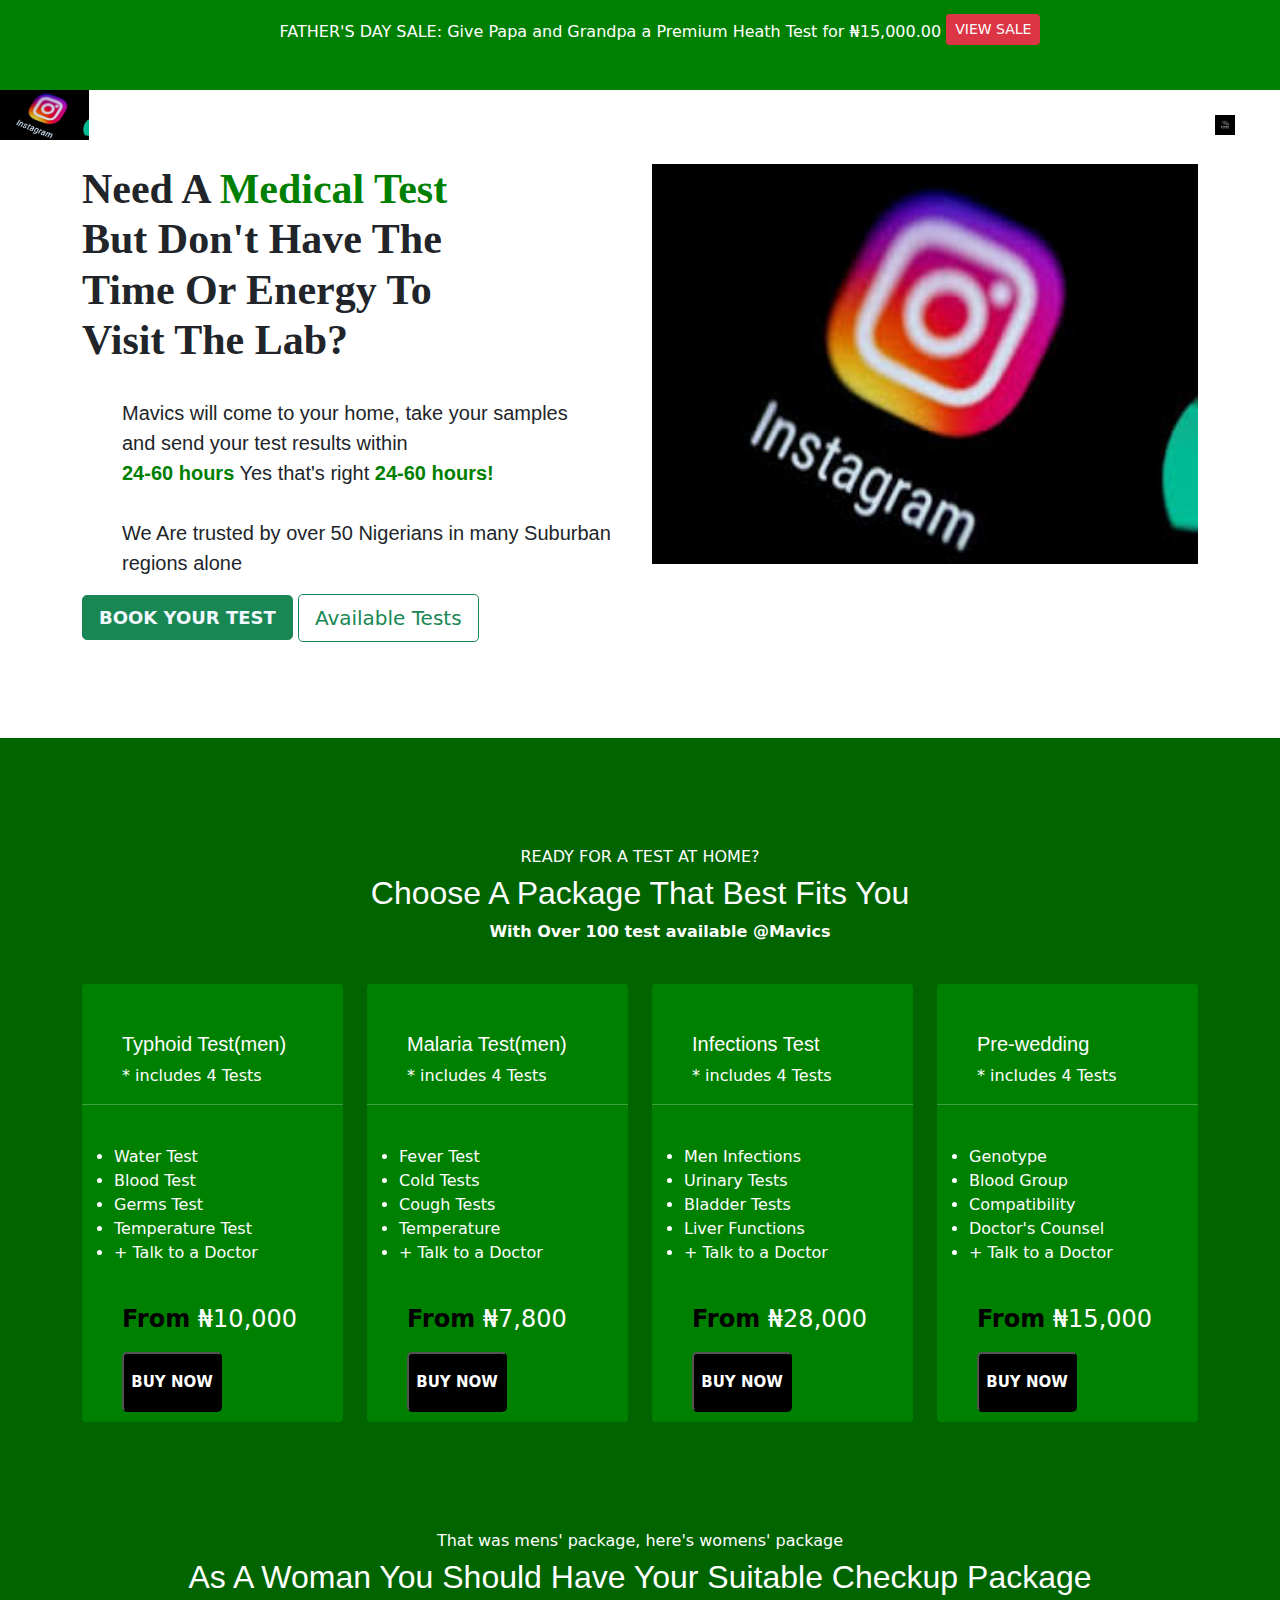
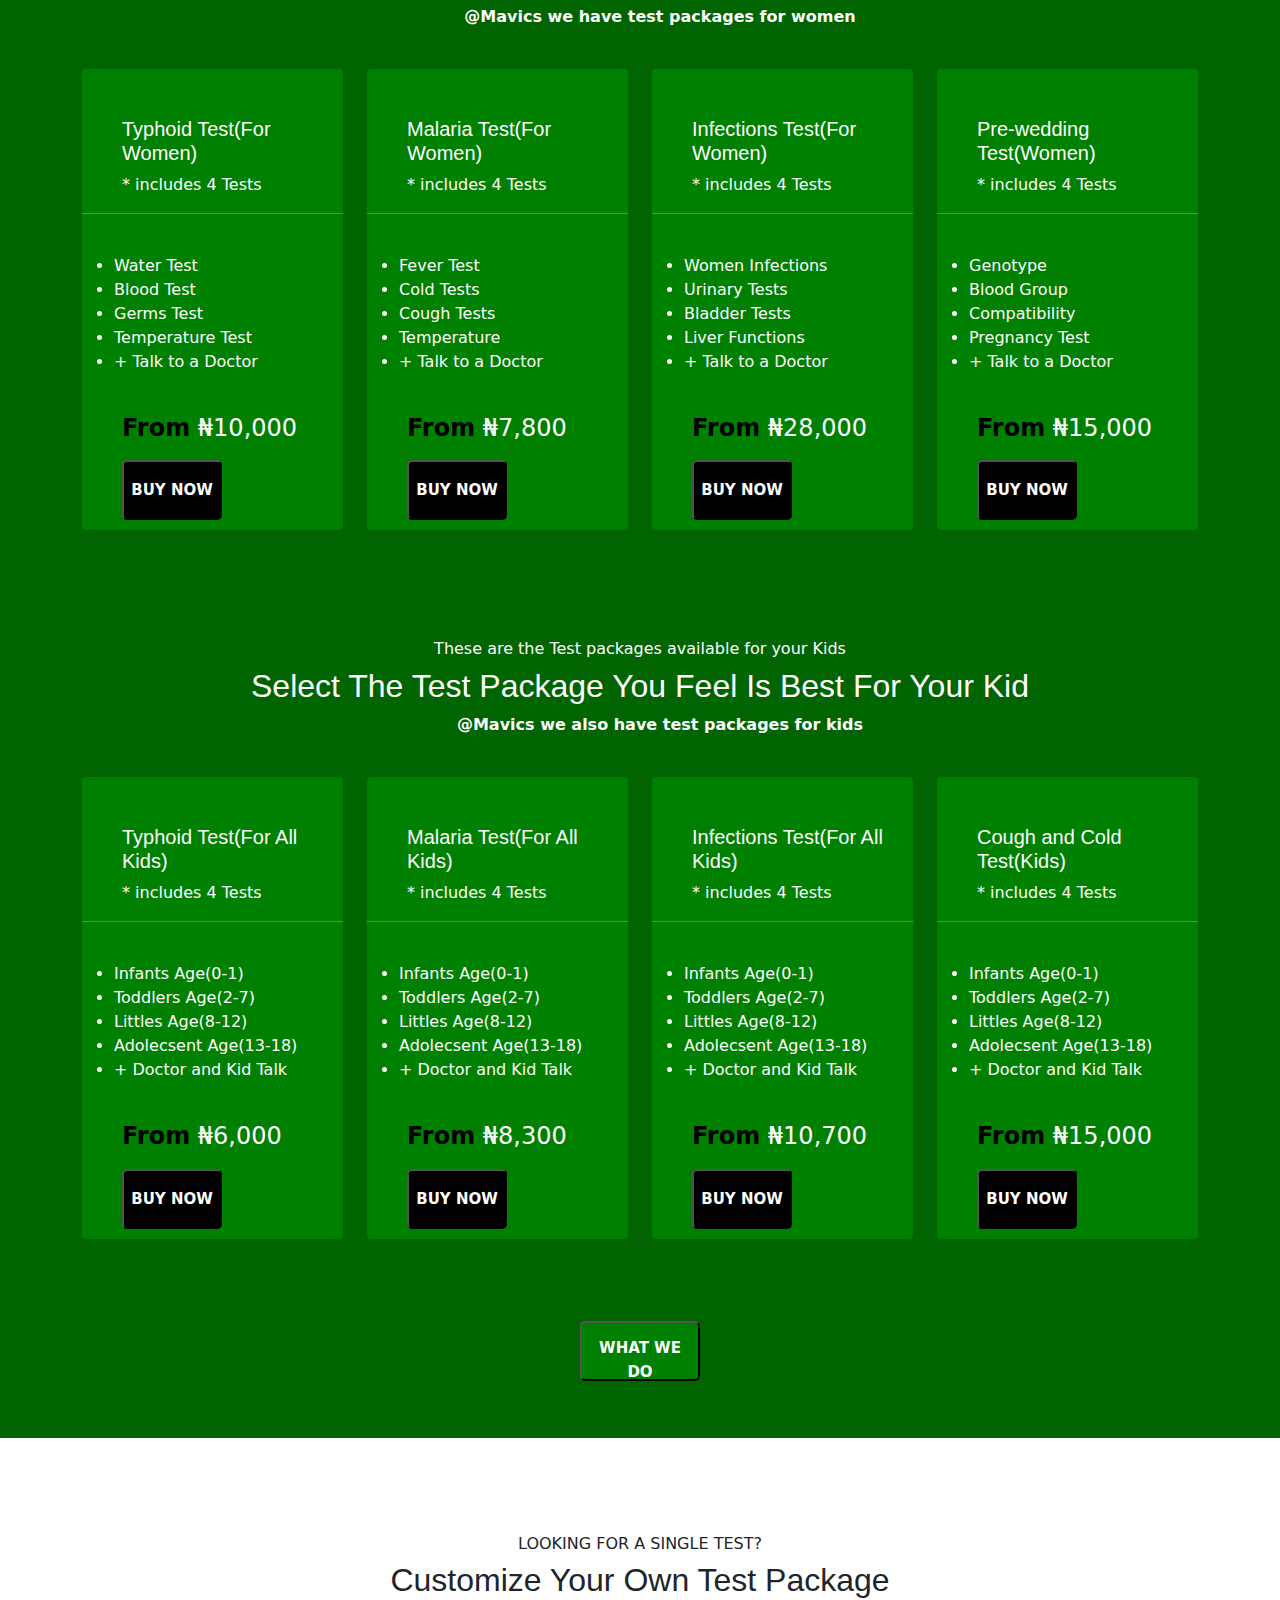
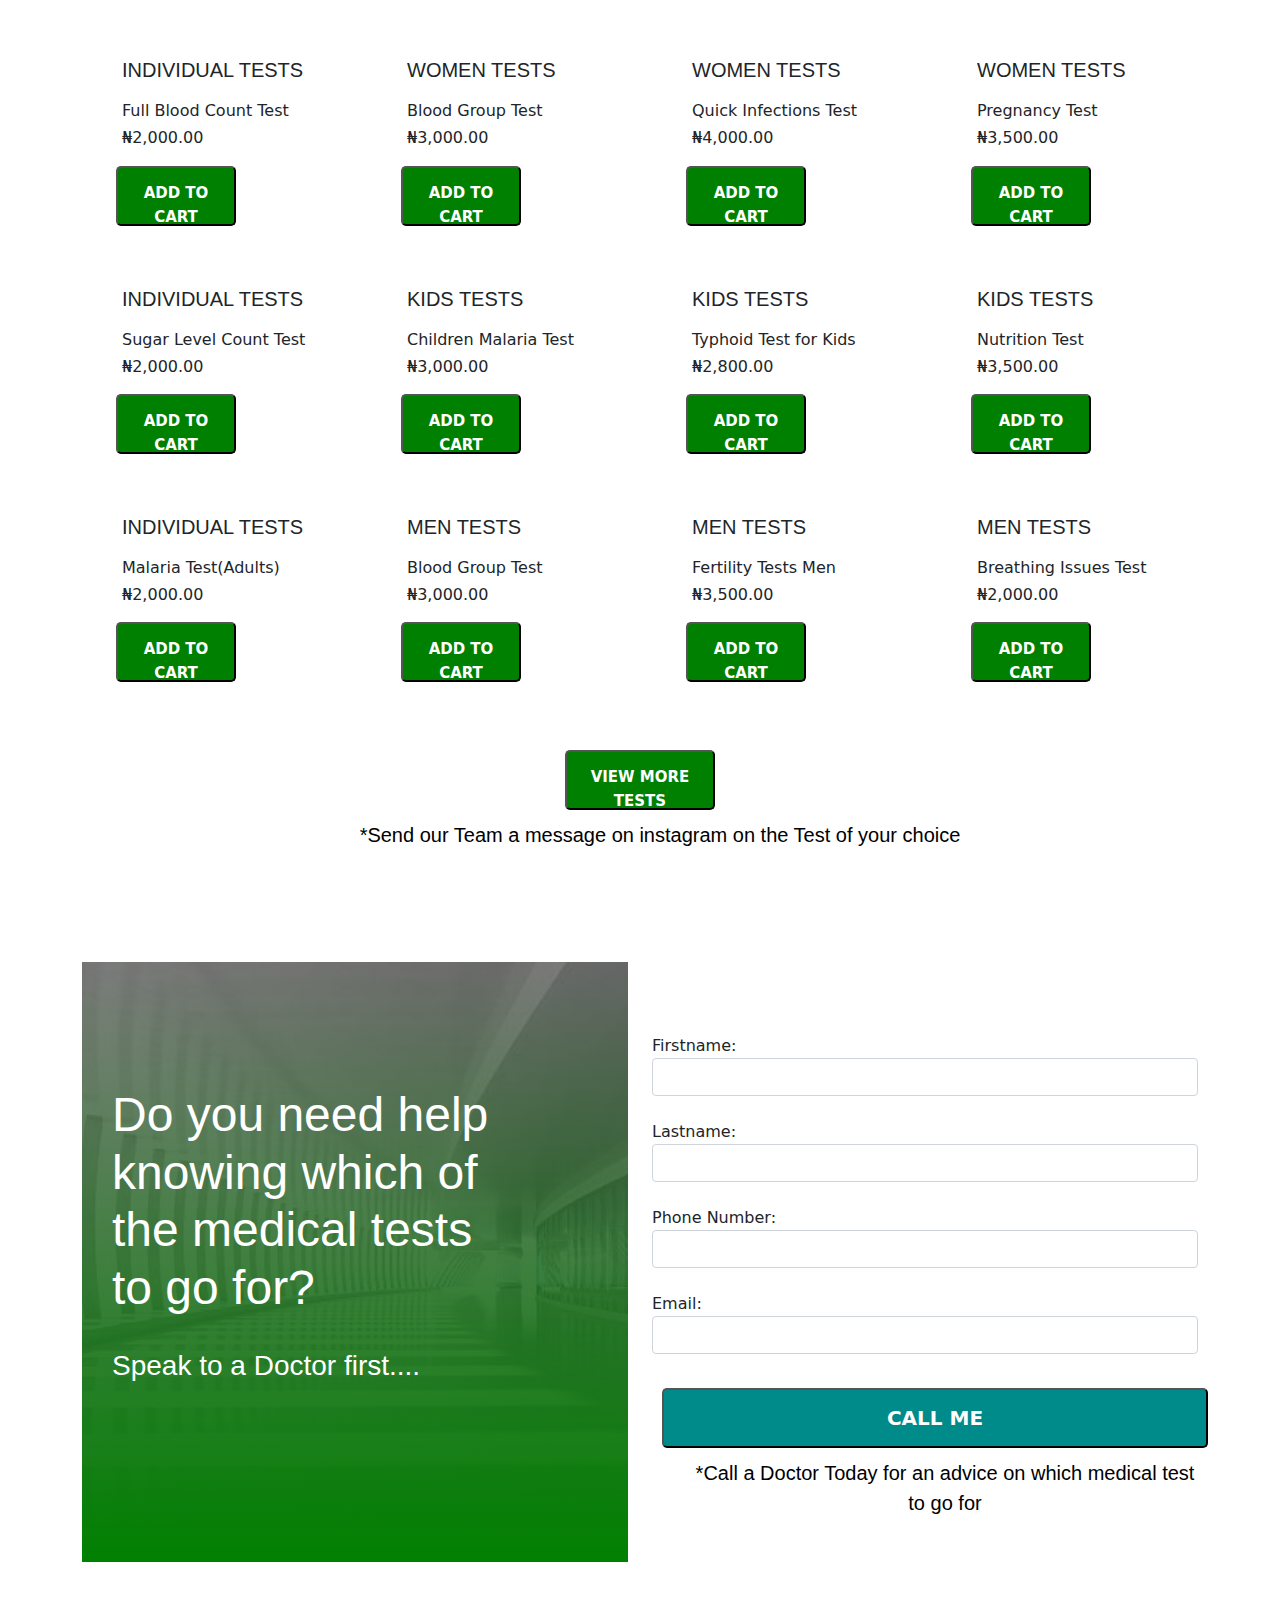
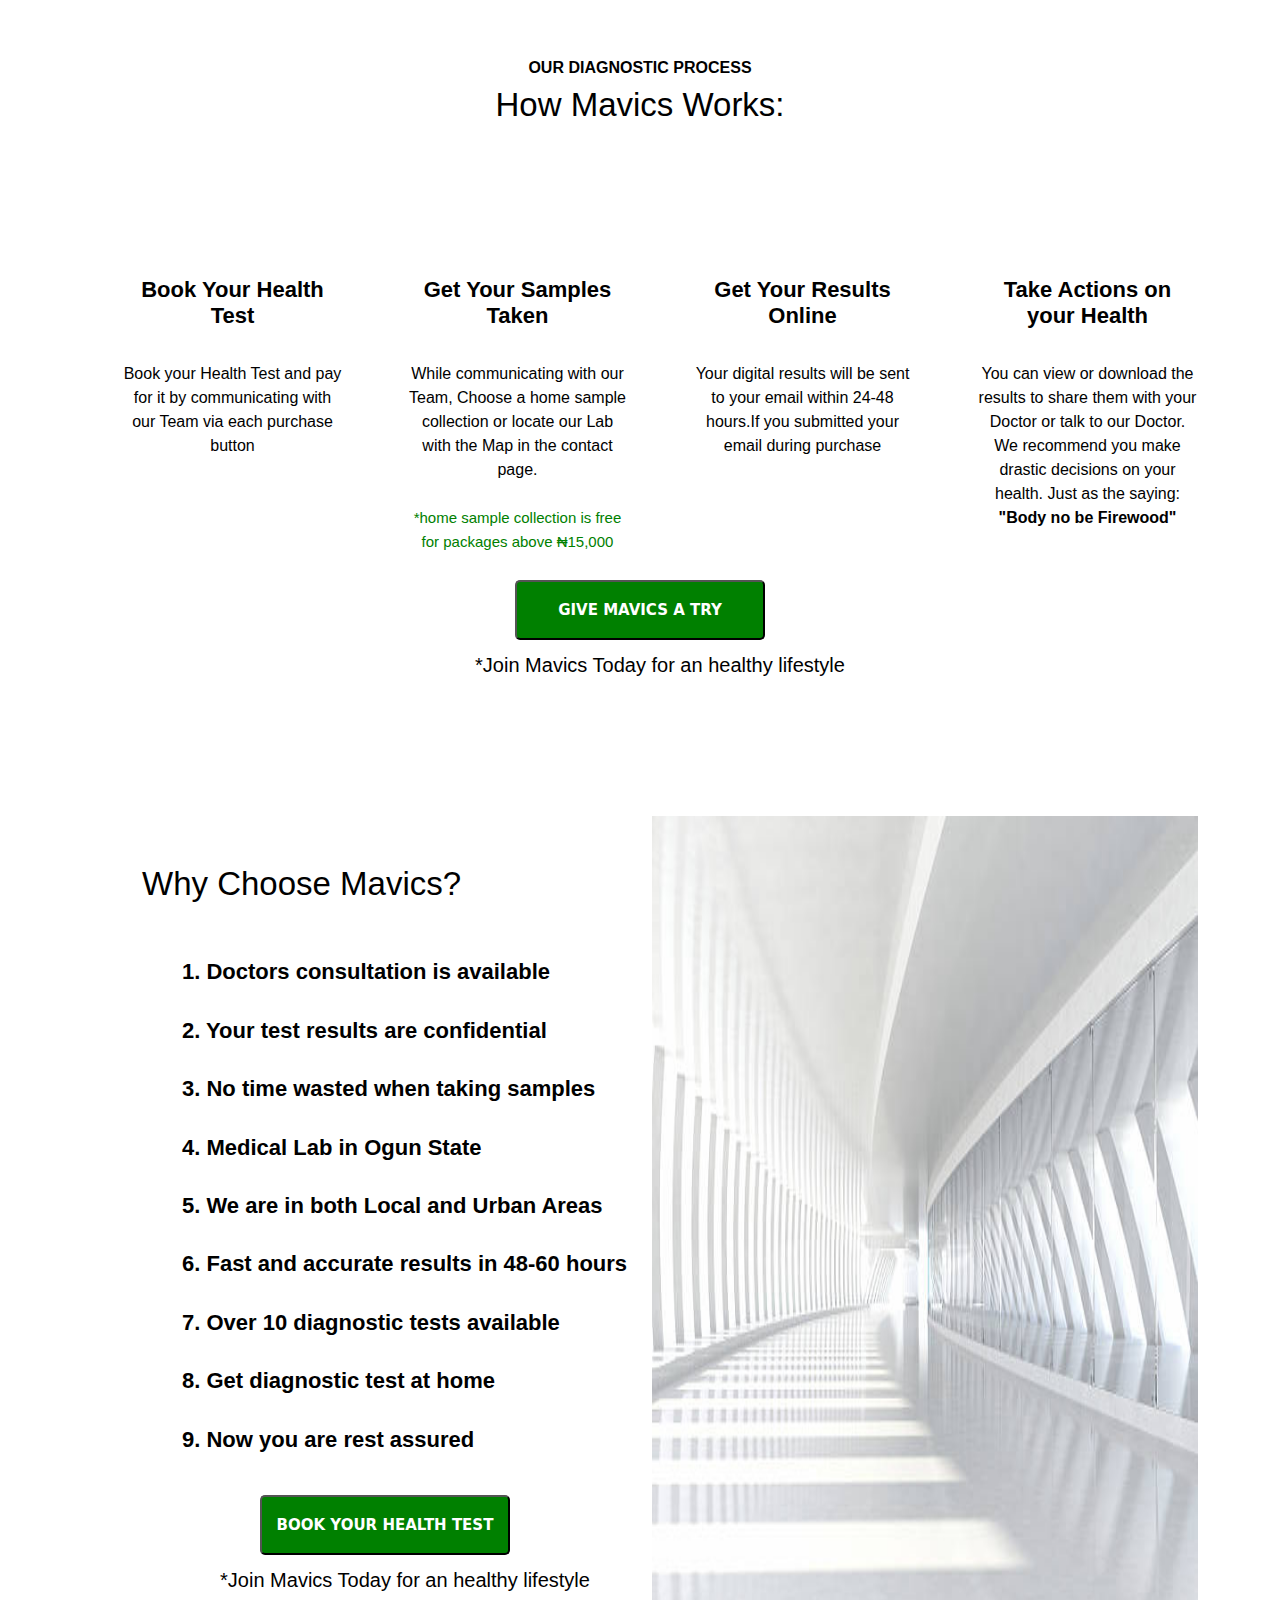
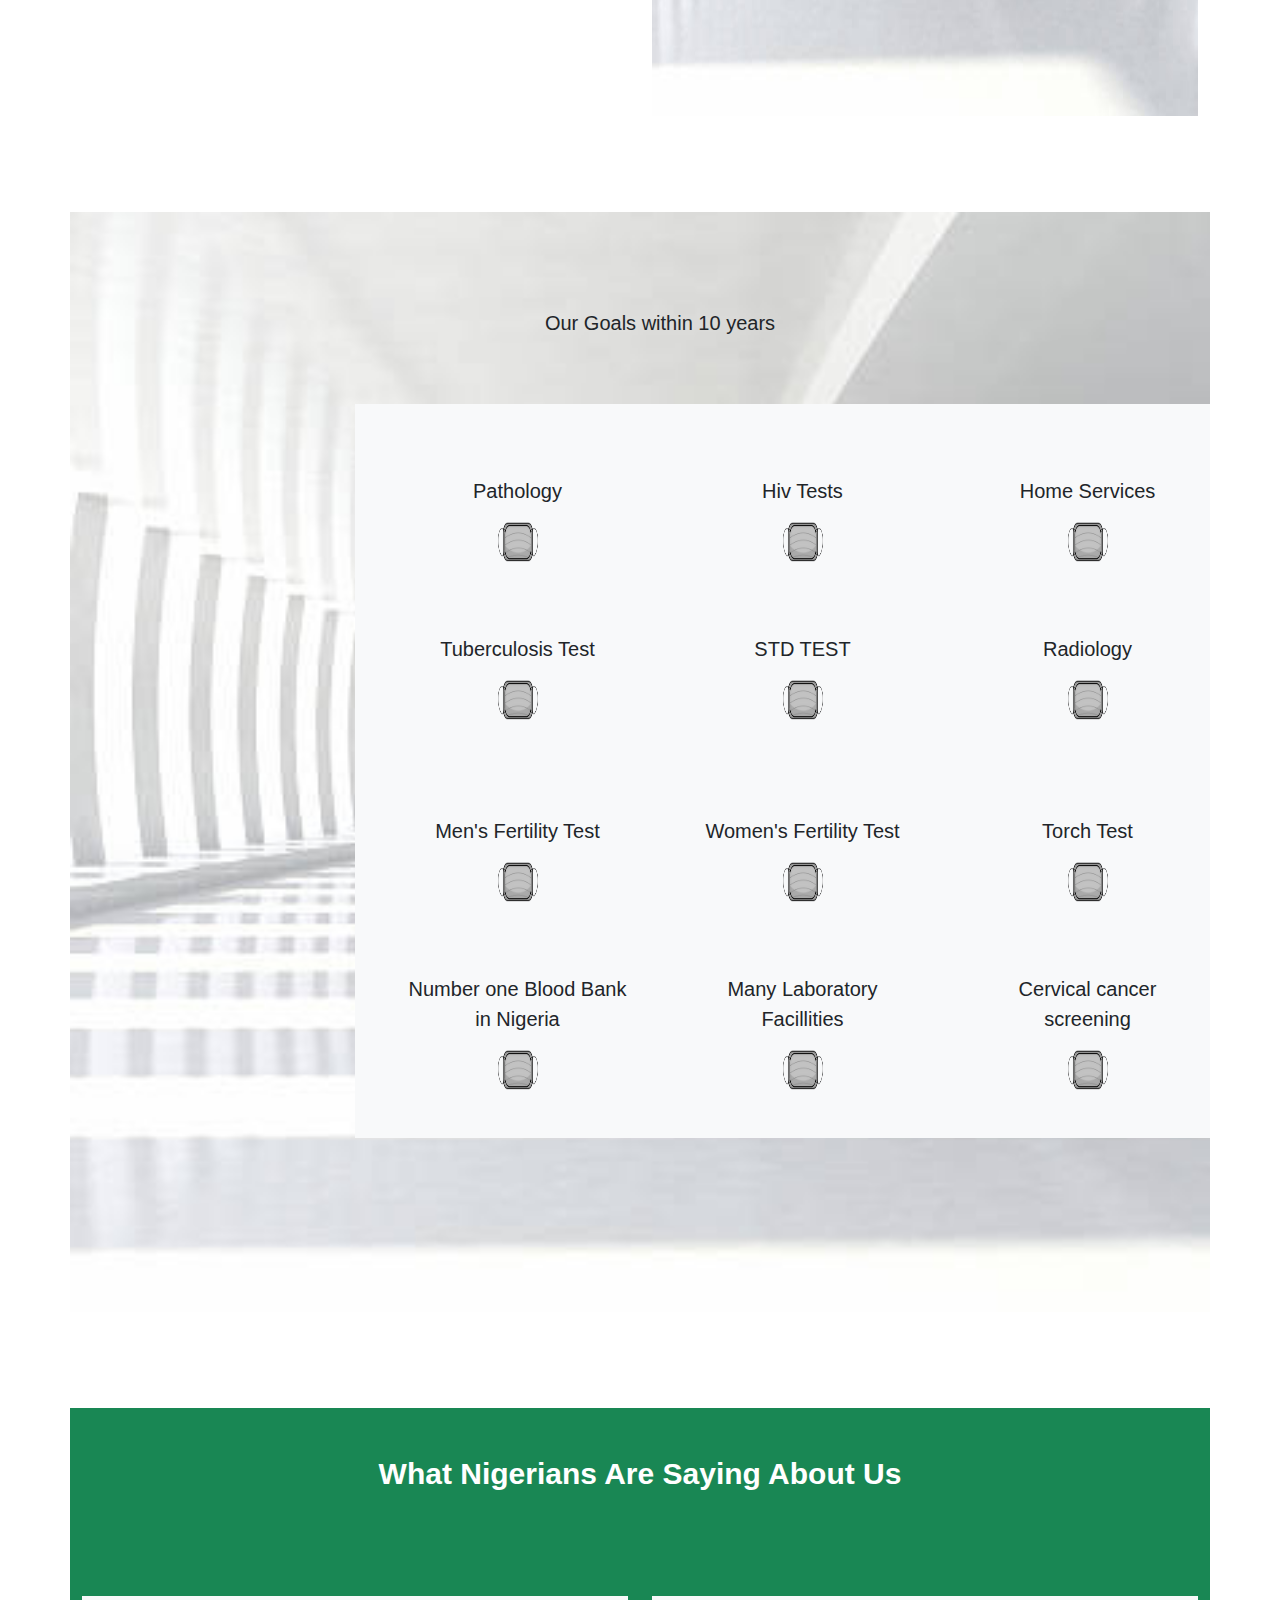
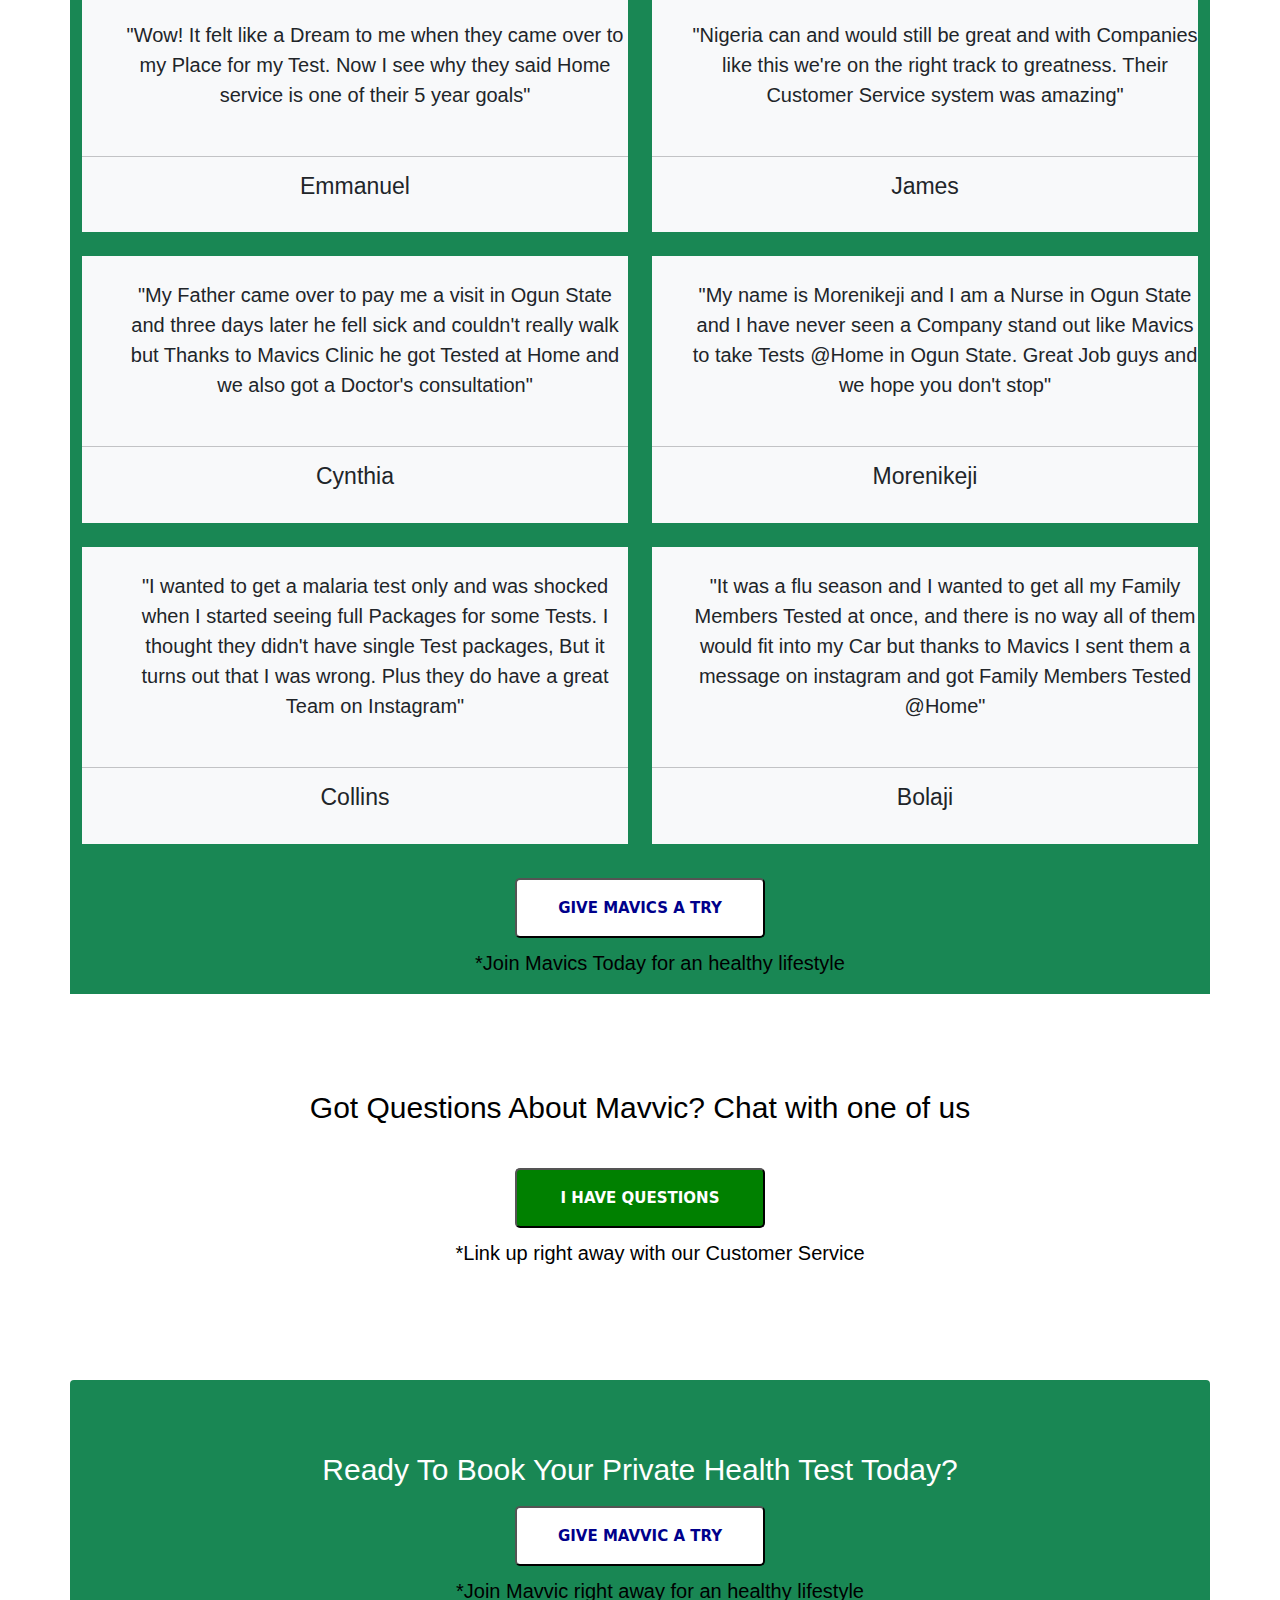
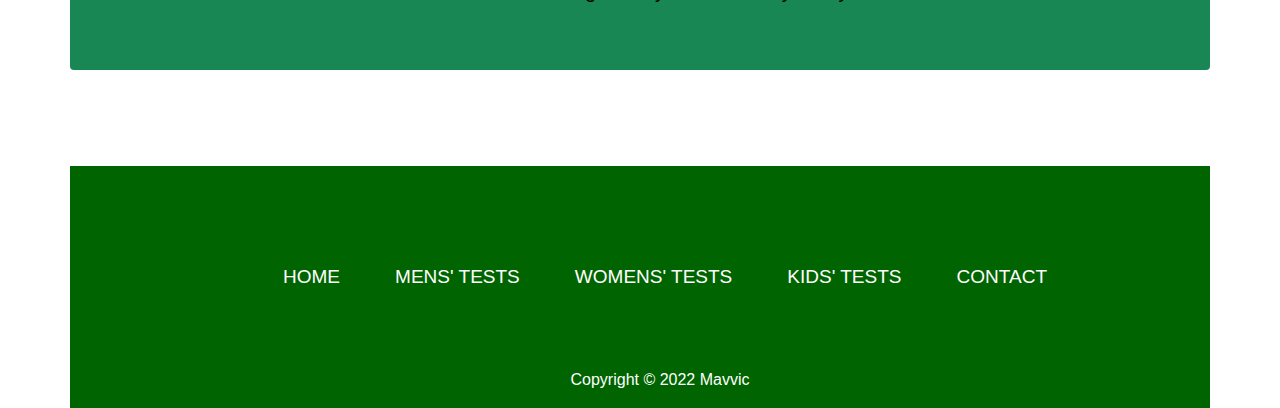
==== commit c096dfa2: "Making changes" ====
--- a/index.html
+++ b/index.html
@@ -17,7 +17,7 @@
     <!-- The ads section for the website  -->
     <div id="ads">
         <br>
-        <p>FATHER'S DAY SALE: Give Papa and Grandpa a Premium Heath Test for ₦15,000.00 <a href="./index.html#men"
+        <p>FATHER'S DAY SALE: Give Papa and Grandpa a Premium Heath Test for ₦15,000.00 <a href="./index.html#available"
                 class="btn btn-danger btn-sm">VIEW SALE</a></p>
 
     </div>
@@ -42,7 +42,7 @@
         </nav>
     </div>
 
-
+    <!-- The picture of open nav  -->
     <div id="menuBtn">
         <img src="./img/J-Shoes.png" alt="menu button" id="menu">
     </div>
@@ -58,6 +58,7 @@
         menuBtn.onclick = function () {
             if (sideNav.style.right == "-250px") {
                 sideNav.style.right = "0";
+                // The picture of close button nav
                 menu.src = "./img/Mask Button.png";
             }
             else {
@@ -936,7 +937,7 @@
 
                 <div class="col-md-12 col-xs-12 col-sm-12 col-lg-12">
                     <div class="com">
-                        <h1>Got Questions About Mavics? Chat with one of us</h1>
+                        <h1>Got Questions About Mavvic? Chat with one of us</h1>
                         <br>
                     </div>
                     <div class="try">
@@ -962,10 +963,10 @@
                     <div class="com">
                         <h2>Ready To Book Your Private Health Test Today?</h2>
                         <div class="try1">
-                            <button type="button"><span> <a href="https://www.instagram.com/emmanuel.9944/">GIVE MAVICS
+                            <button type="button"><span> <a href="https://www.instagram.com/emmanuel.9944/">GIVE MAVVIC
                                         A
                                         TRY</a></span></button>
-                            <p>*Join Mavics right away for an healthy lifestyle</p>
+                            <p>*Join Mavvic right away for an healthy lifestyle</p>
                         </div>
                     </div> <br> <br>
                 </div>
@@ -992,14 +993,14 @@
 
                         <!-- put those icons here  -->
                        <br> <br>
-                        <p>Copyright © 2022 Mavics</p>
-                    </div>
-                </div>
-            </div>
-
-        </div>
-    </div>
-    </div>
+                        <p>Copyright © 2022 Mavvic</p>
+                    </div>
+                </div>
+            </div>
+
+        </div>
+    </div>
+   
 
 
 
--- a/css/styles.css
+++ b/css/styles.css
@@ -43,7 +43,7 @@
     position: fixed;
     right: -250px;
     top: 0;
-    background: aqua;
+    background: darkgreen;
     z-index: 2;
     transition: 0.5s;
 
@@ -612,4 +612,30 @@
     color: white;
     text-decoration: none;
     font-family: Arial, Helvetica, sans-serif;   
+}
+
+/* Styling the contact section  */
+.cont h1{
+    font-family: 'Franklin Gothic Medium', 'Arial Narrow', Arial, sans-serif;
+    font-size: 45px;
+    color: darkblue;
+}
+.cont p{
+    font-size: 22px;
+    font-family: Arial, Helvetica, sans-serif;
+    color: black;
+}
+.cont h2{
+    margin-left: 70px;
+    font-family: 'Franklin Gothic Medium', 'Arial Narrow', Arial, sans-serif;
+    font-size: 34px;
+    color: darkblue;
+}
+.cont a{
+    color: black;
+    text-decoration: none;
+}
+.cont a:hover{
+    color: blue;
+    text-decoration: underline;
 }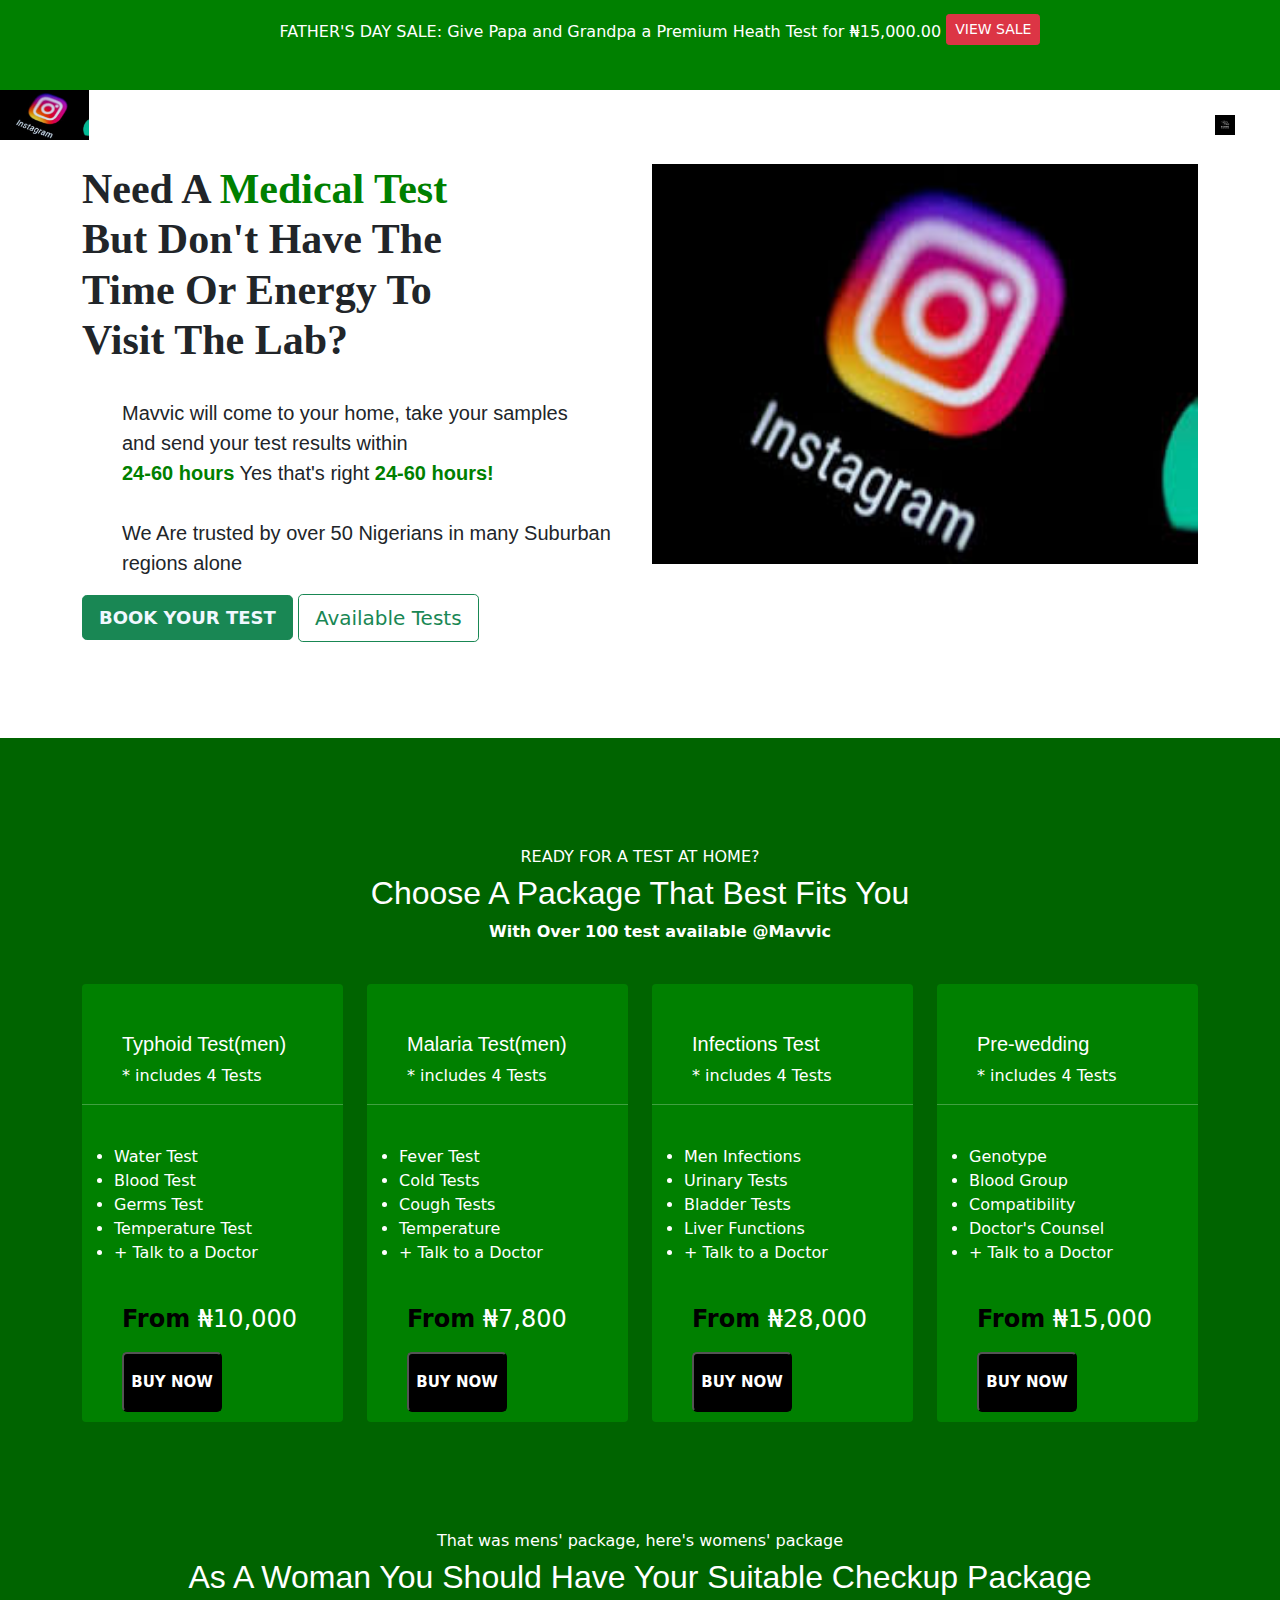
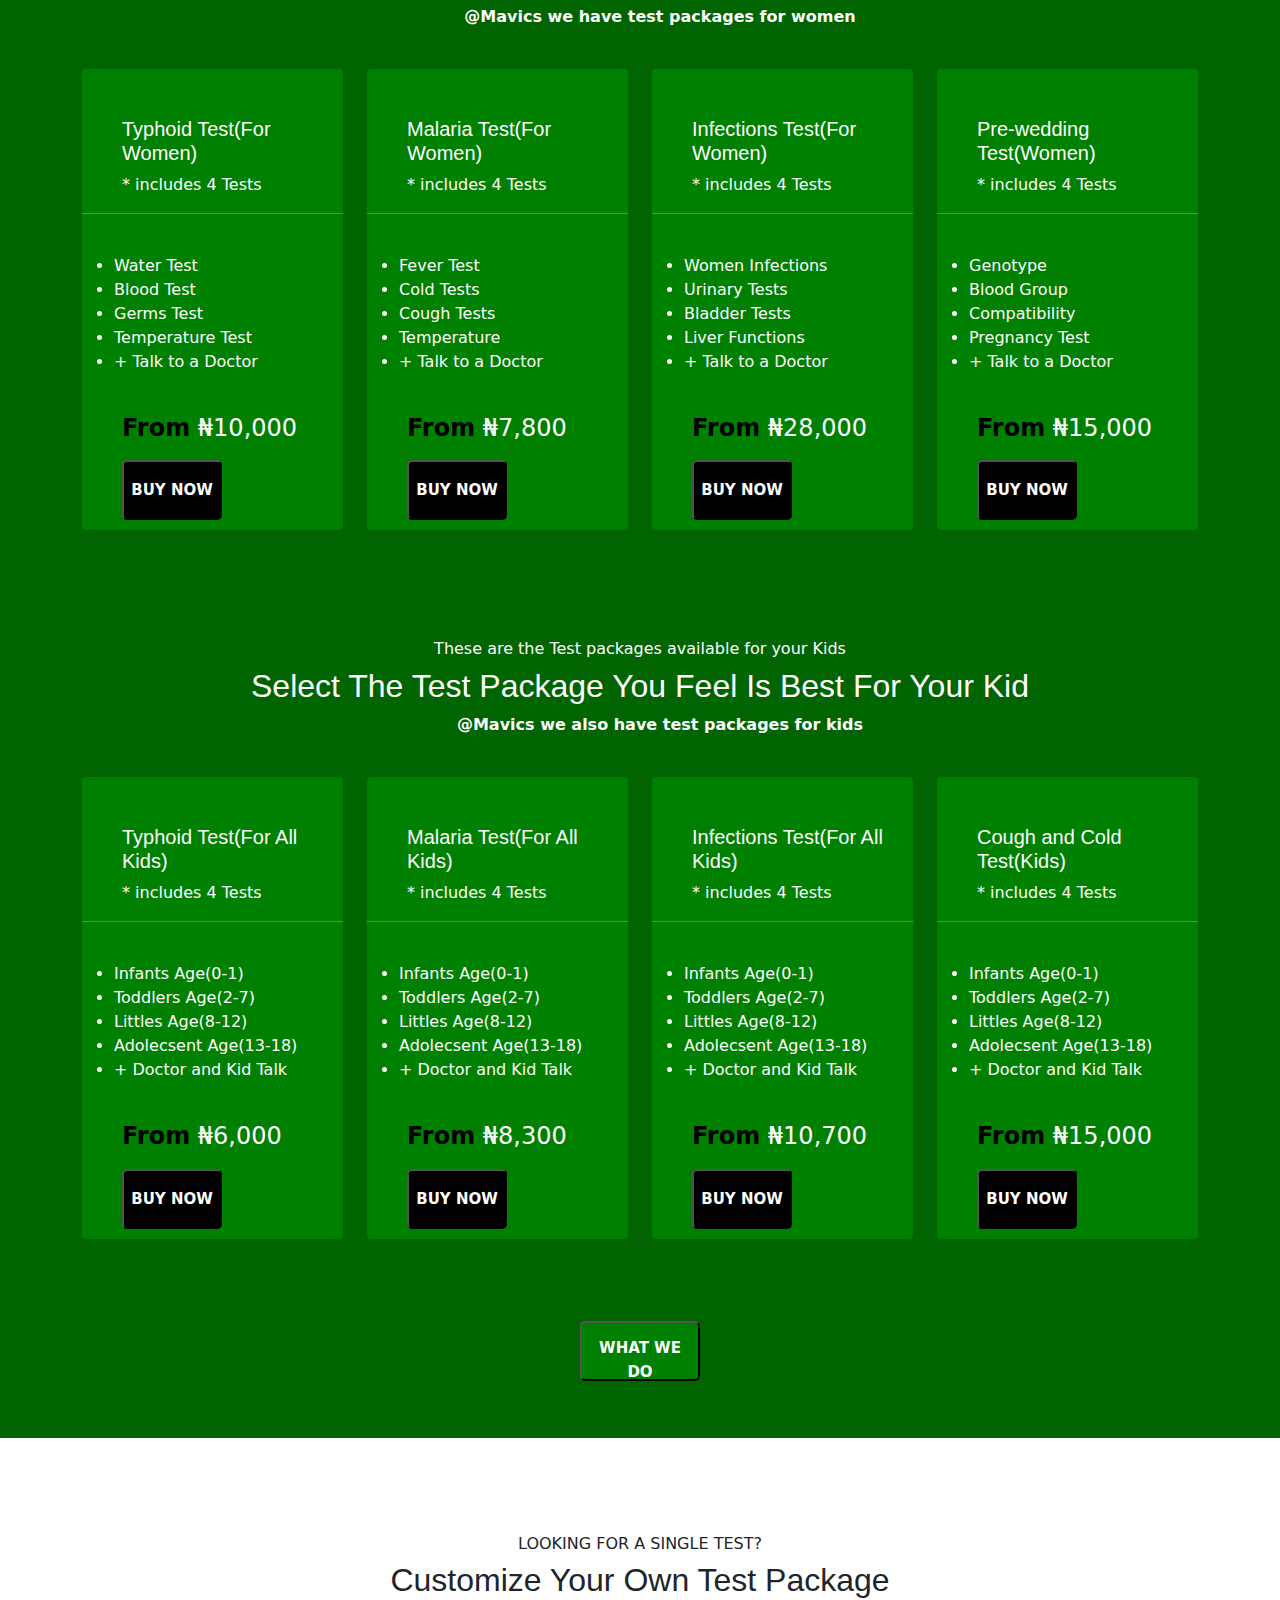
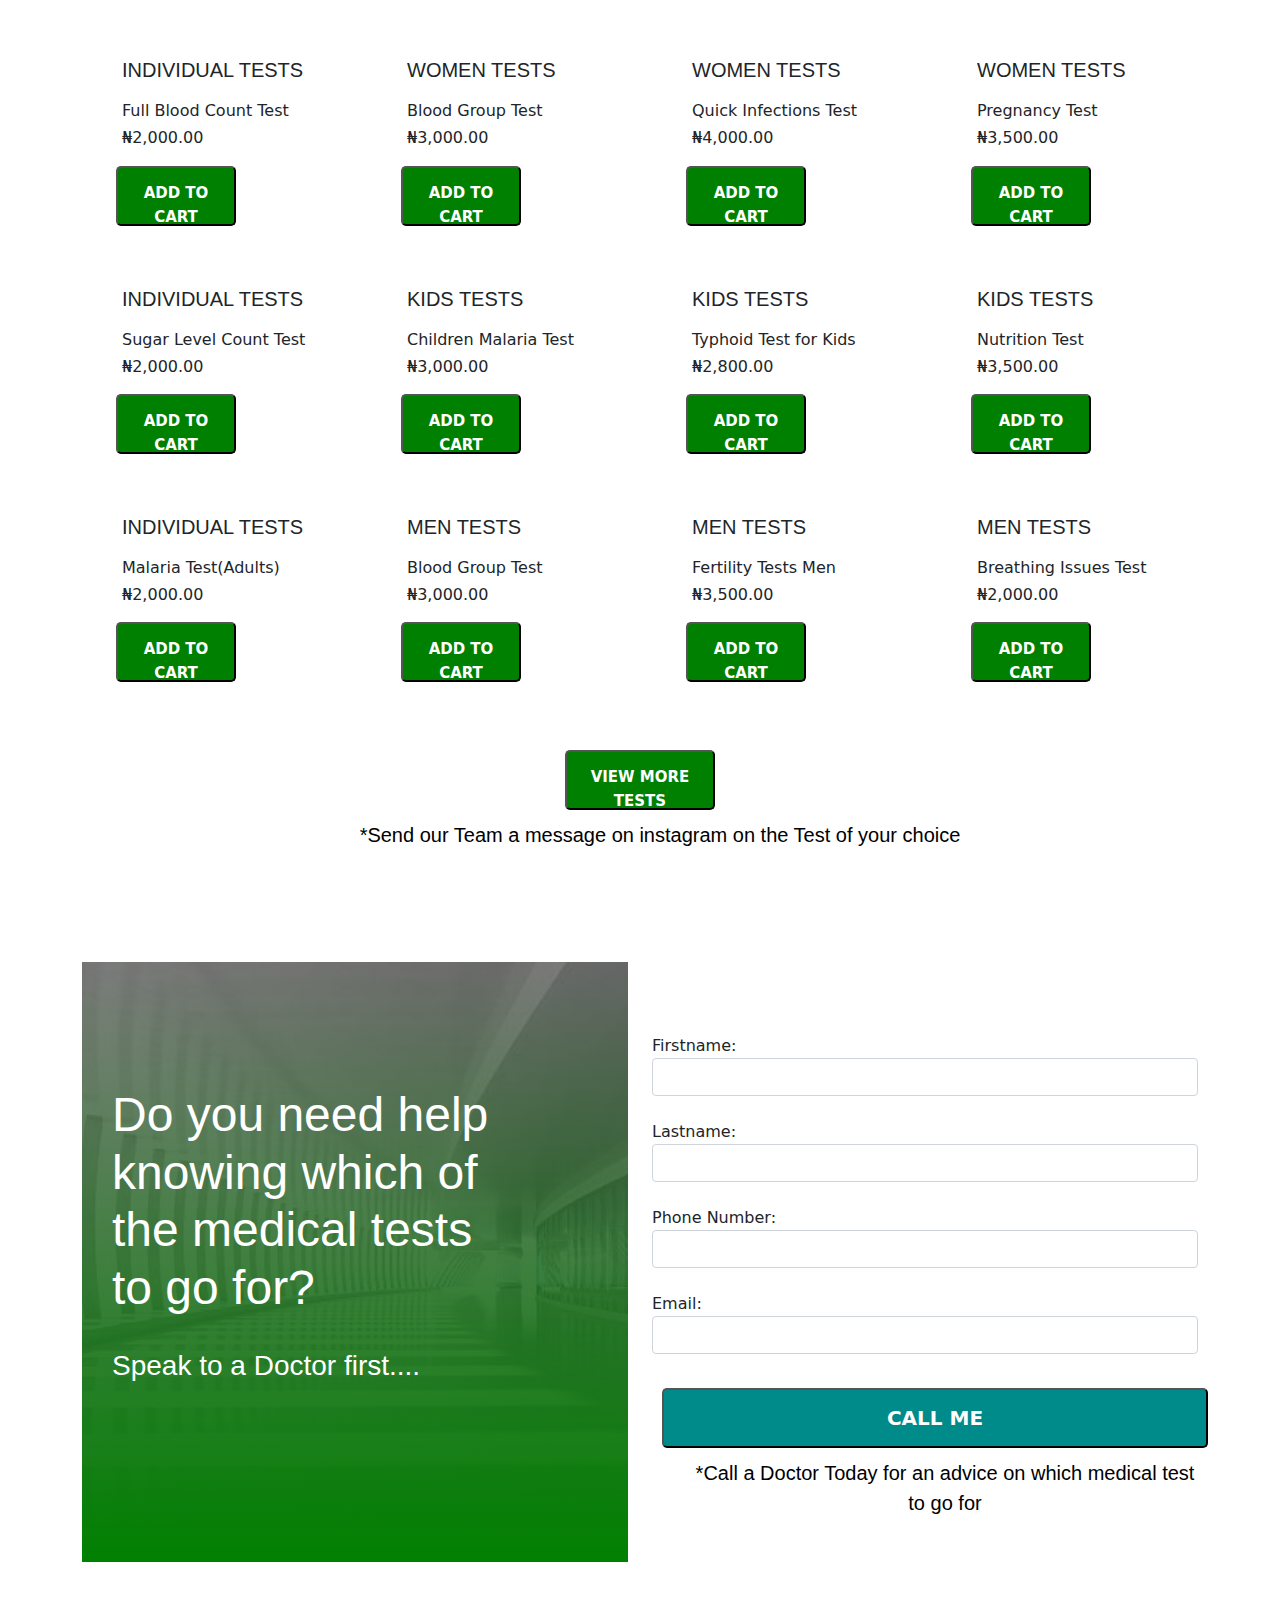
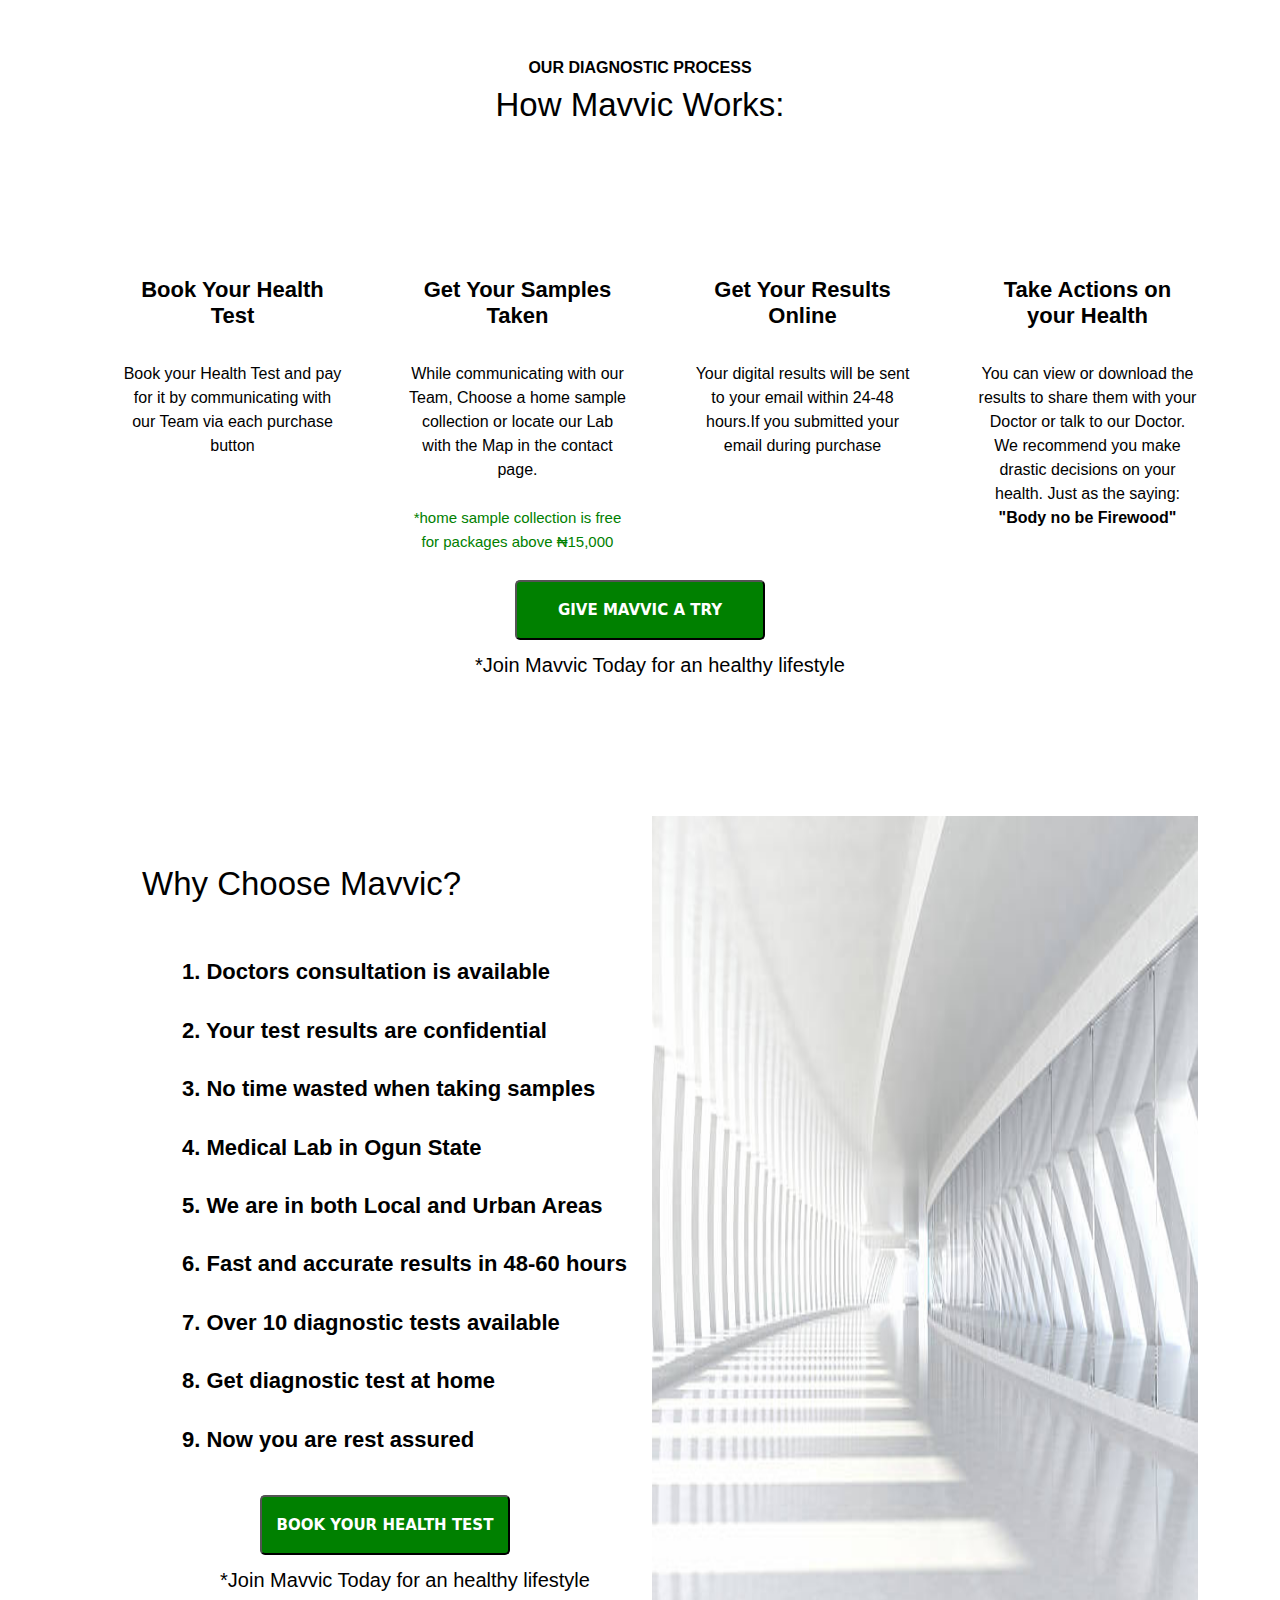
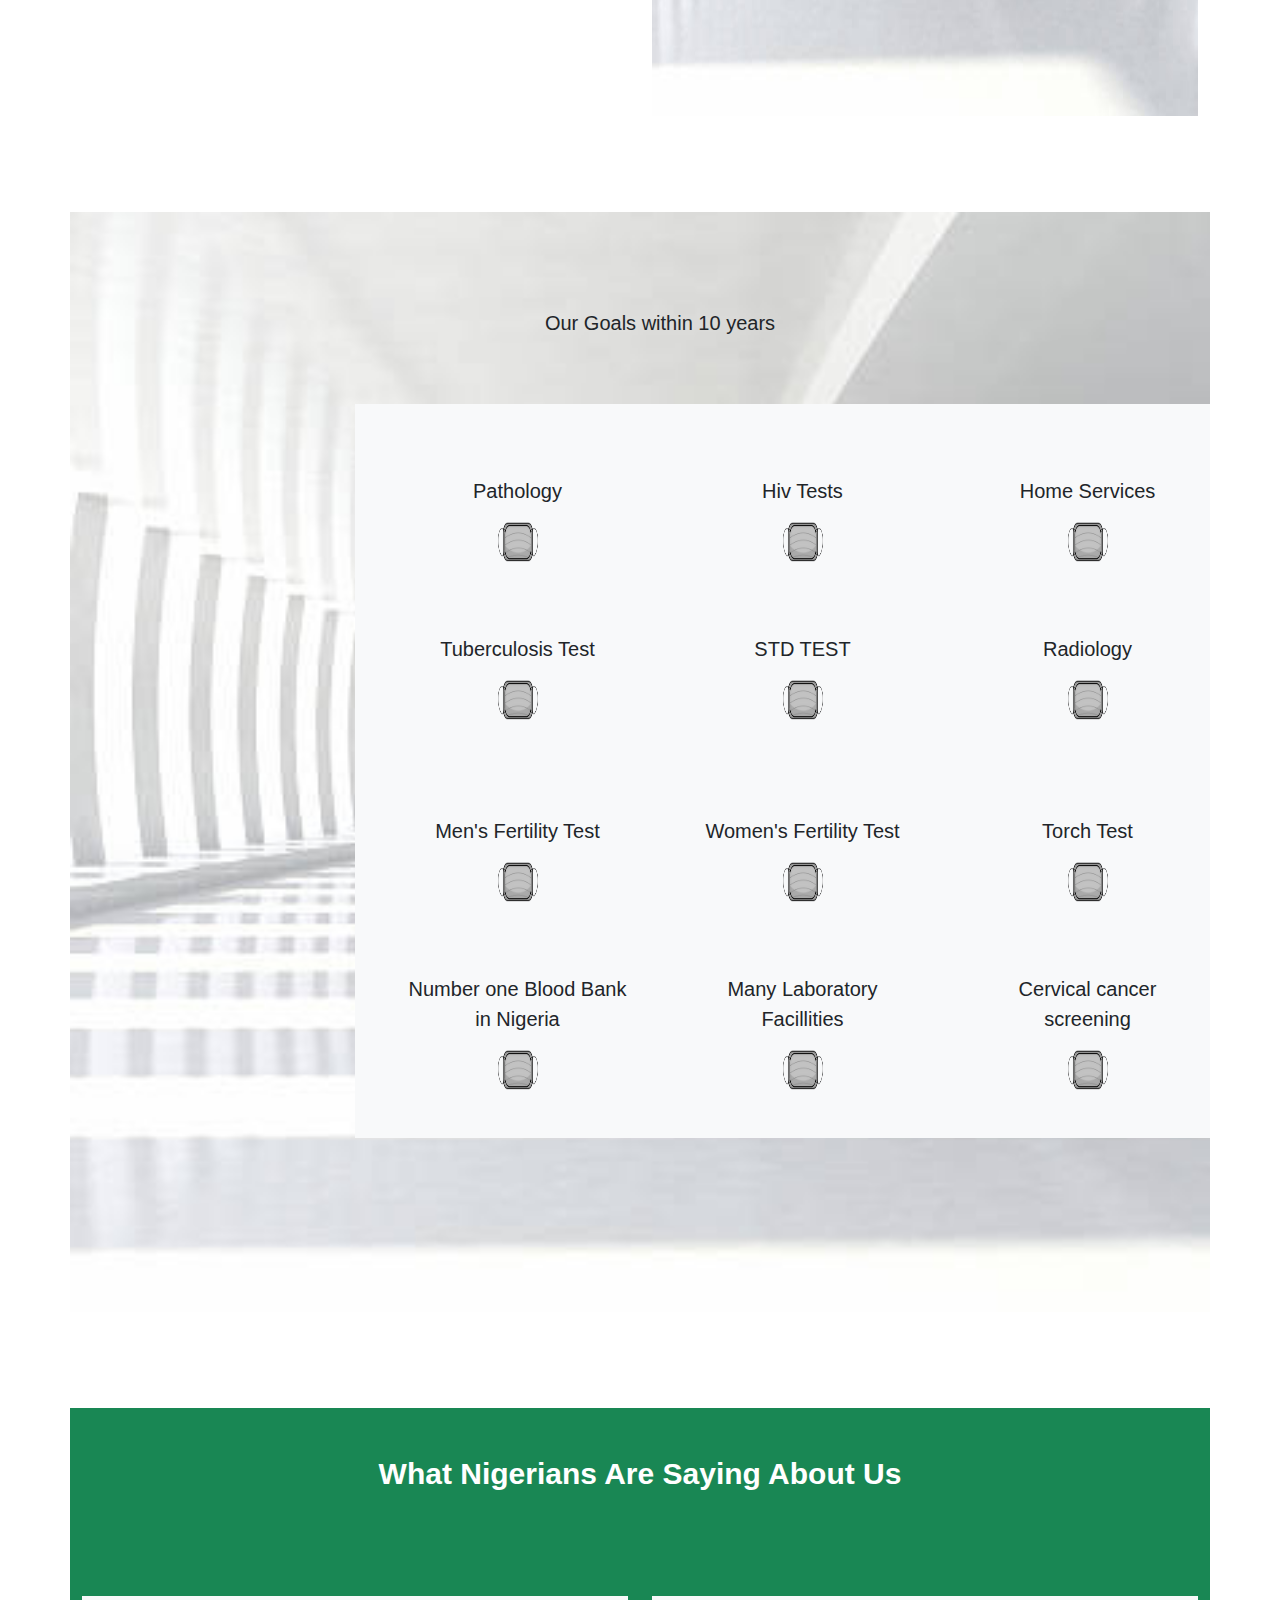
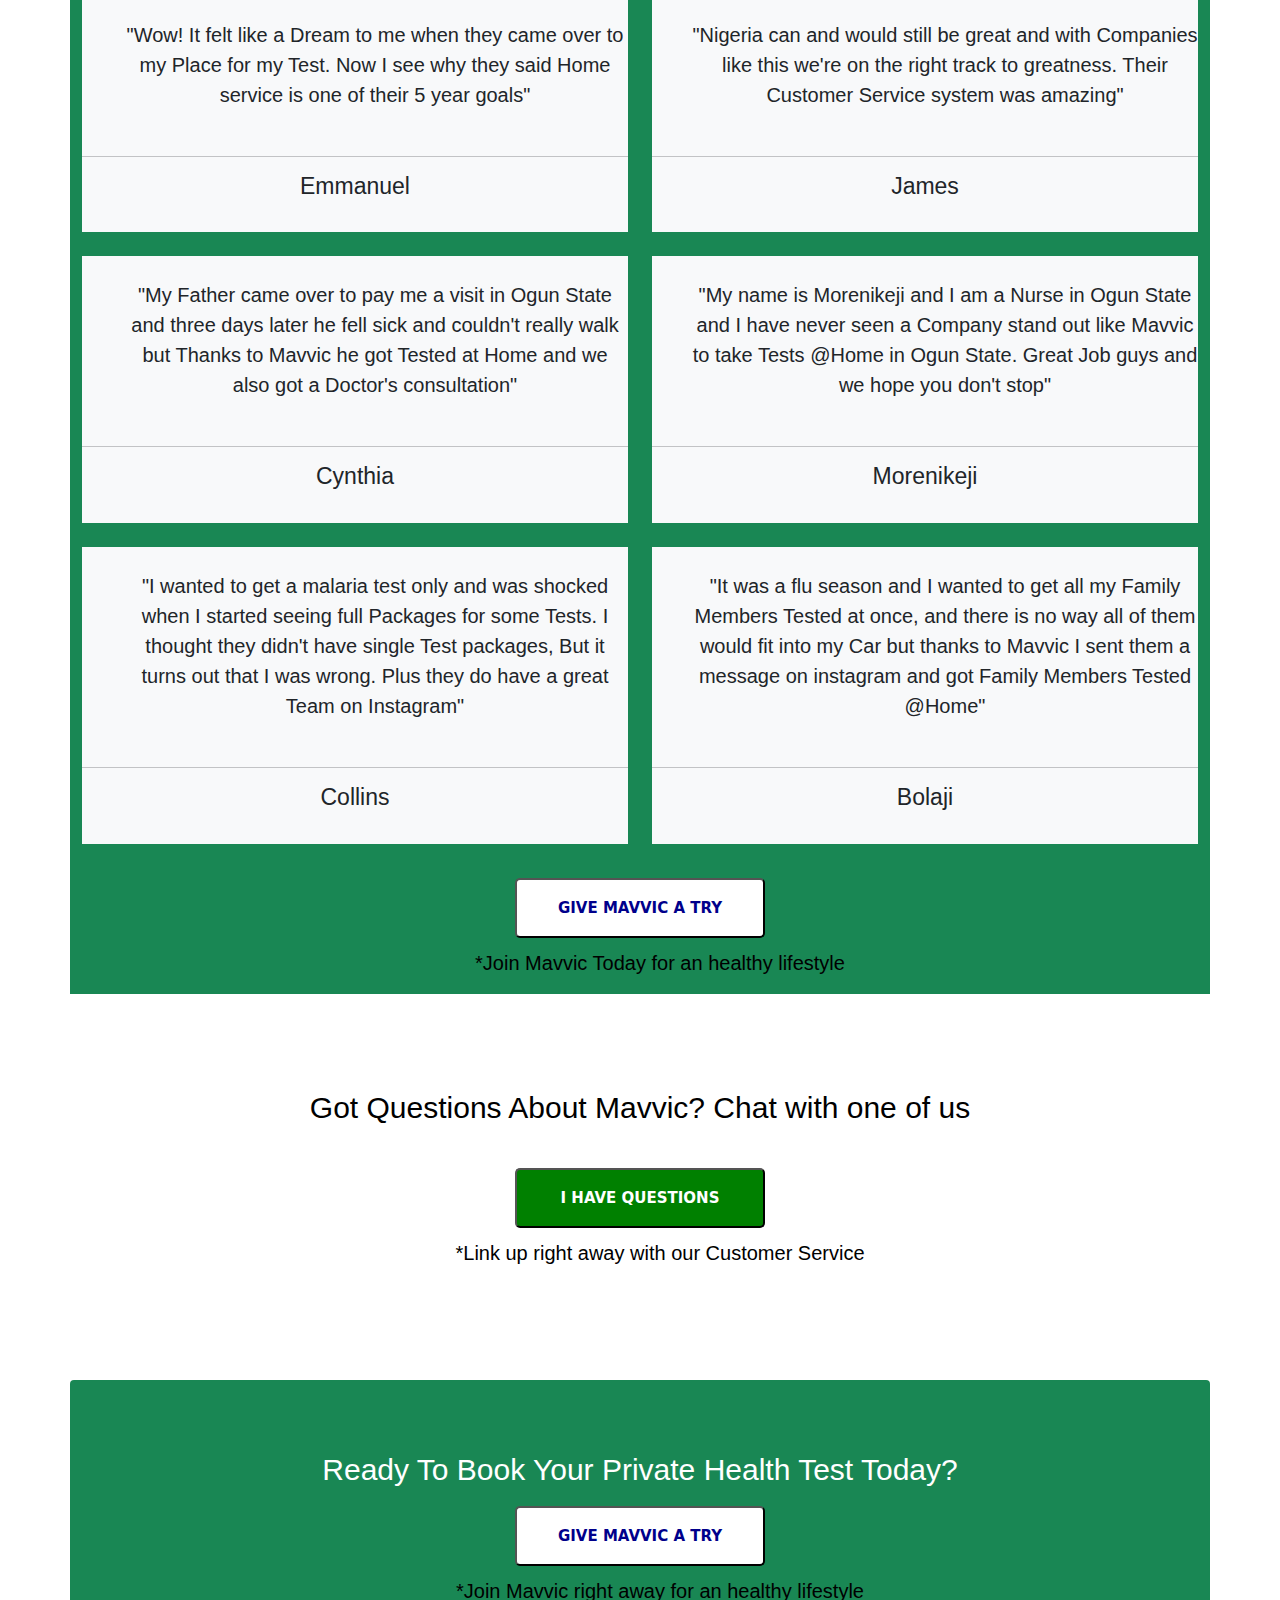
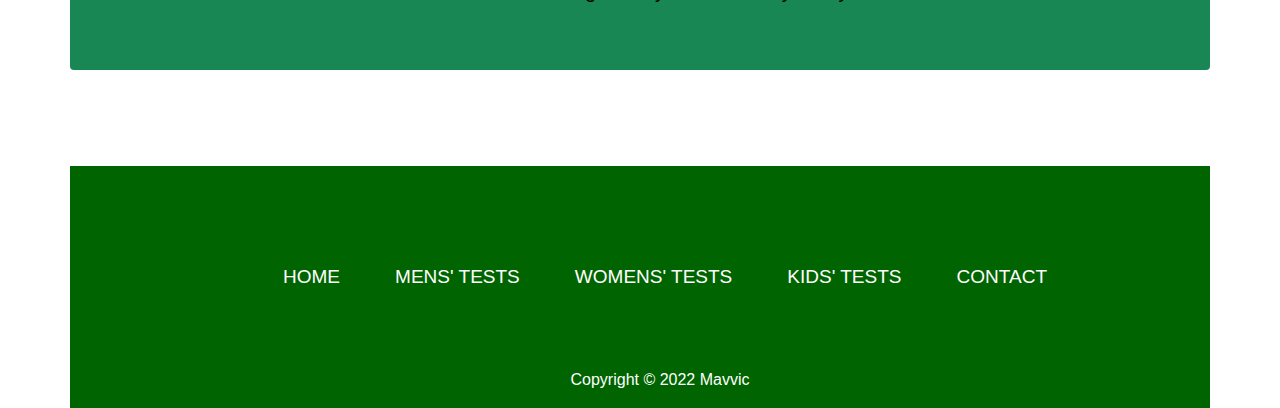
==== commit da9dd07d: "Done with changes, time to add pictures" ====
--- a/index.html
+++ b/index.html
@@ -5,7 +5,7 @@
     <meta charset="UTF-8">
     <meta http-equiv="X-UA-Compatible" content="IE=edge">
     <meta name="viewport" content="width=device-width, initial-scale=1.0">
-    <title>MAVICS CLINIC</title>
+    <title>MAVVIC Diagnostic Centre</title>
     <link rel="stylesheet" href="./css/bootstrap.min.css">
     <link rel="stylesheet" href="./css/styles.css">
     <link rel="icon" href="./img/Mask Button.png">
@@ -78,7 +78,7 @@
                     <h2>Need a <b>Medical Test</b> <br> But Don't have the <br> Time or energy to <br> visit the Lab?
                     </h2> <br>
                     <p>
-                        Mavics will come to your home, take your samples <br> and send your
+                        Mavvic will come to your home, take your samples <br> and send your
                         test results within<br> <b>24-60 hours</b> Yes that's right <b>24-60 hours!</b> <br> <br> We
                         Are trusted by over 50 Nigerians
                         in many
@@ -107,7 +107,7 @@
             <div class="menTalk">
                 <h6>READY FOR A TEST AT HOME?</h6>
                 <h2>choose a package that best fits you</h2>
-                <p>With Over 100 test available @Mavics</p>
+                <p>With Over 100 test available @Mavvic</p>
             </div>
 
             <div class="container">
@@ -633,7 +633,7 @@
 
 
                     <div class="callButton">
-                        <button type="button"><span> <a href="tel:+234-9012857304">CALL ME</a></span></button>
+                        <button type="button"><span> <a href="tel:+234-8117615068">CALL ME</a></span></button>
                         <p>*Call a Doctor Today for an advice on which medical test to go for</p>
                     </div>
                 </div>
@@ -648,7 +648,7 @@
     <div id="ourServices">
         <div class="pay">
             <h6>OUR DIAGNOSTIC PROCESS</h6>
-            <h2>How Mavics Works:</h2>
+            <h2>How Mavvic Works:</h2>
         </div>
         <div class="container">
             <div class="row">
@@ -701,9 +701,9 @@
                 </div>
 
                 <div class="try">
-                    <button type="button"><span> <a href="https://www.instagram.com/emmanuel.9944/">GIVE MAVICS A
+                    <button type="button"><span> <a href="https://www.instagram.com/emmanuel.9944/">GIVE MAVVIC A
                                 TRY</a></span></button>
-                    <p>*Join Mavics Today for an healthy lifestyle</p>
+                    <p>*Join Mavvic Today for an healthy lifestyle</p>
                 </div>
             </div>
         </div>
@@ -718,7 +718,7 @@
 
                 <div class="col-md-6 col-sm-6 col-xs-6 col-lg-6">
                     <div class="paye"> <br> <br> <br>
-                        <h2>Why Choose Mavics?</h2> <br> <br>
+                        <h2>Why Choose Mavvic?</h2> <br> <br>
 
 
                         <h5>1. Doctors consultation is available</h5> <br>
@@ -734,7 +734,7 @@
 
                             <button type="button"><span> <a href="https://www.instagram.com/emmanuel.9944/">BOOK YOUR
                                         HEALTH TEST</a></span></button>
-                            <p>*Join Mavics Today for an healthy lifestyle</p>
+                            <p>*Join Mavvic Today for an healthy lifestyle</p>
                         </div>
                     </div>
 
@@ -875,7 +875,7 @@
                 <div class="col-md-6 col-xs-6 col-sm-6 col-lg-6 ">
                     <div class="com bg-light"> <br>
                         <p>"My Father came over to pay me a visit in Ogun State and three days later he fell sick and
-                            couldn't really walk but Thanks to Mavics Clinic he got Tested at Home and we also got a
+                            couldn't really walk but Thanks to Mavvic he got Tested at Home and we also got a
                             Doctor's consultation"
                             <br> <br>
                         </p>
@@ -886,7 +886,7 @@
                 <div class="col-md-6 col-xs-6 col-sm-6 col-lg-6 ">
                     <div class="com bg-light"> <br>
                         <p>"My name is Morenikeji and I am a Nurse in Ogun State and I have never seen a Company stand
-                            out like Mavics to take Tests @Home in Ogun State. Great Job guys and we hope you don't
+                            out like Mavvic to take Tests @Home in Ogun State. Great Job guys and we hope you don't
                             stop"
                             <br> <br>
                         </p>
@@ -908,7 +908,7 @@
                 <div class="col-md-6 col-xs-6 col-sm-6 col-lg-6 ">
                     <div class="com bg-light"> <br>
                         <p>"It was a flu season and I wanted to get all my Family Members Tested at once, and there is
-                            no way all of them would fit into my Car but thanks to Mavics I sent them a message on
+                            no way all of them would fit into my Car but thanks to Mavvic I sent them a message on
                             instagram and got Family Members Tested @Home"
                             <br> <br>
                         </p>
@@ -919,9 +919,9 @@
 
                 <br> <br>
                 <div class="try1">
-                    <button type="button"><span> <a href="https://www.instagram.com/emmanuel.9944/">GIVE MAVICS A
+                    <button type="button"><span> <a href="https://www.instagram.com/emmanuel.9944/">GIVE MAVVIC A
                                 TRY</a></span></button>
-                    <p>*Join Mavics Today for an healthy lifestyle</p>
+                    <p>*Join Mavvic Today for an healthy lifestyle</p>
                 </div>
             </div>
         </div>
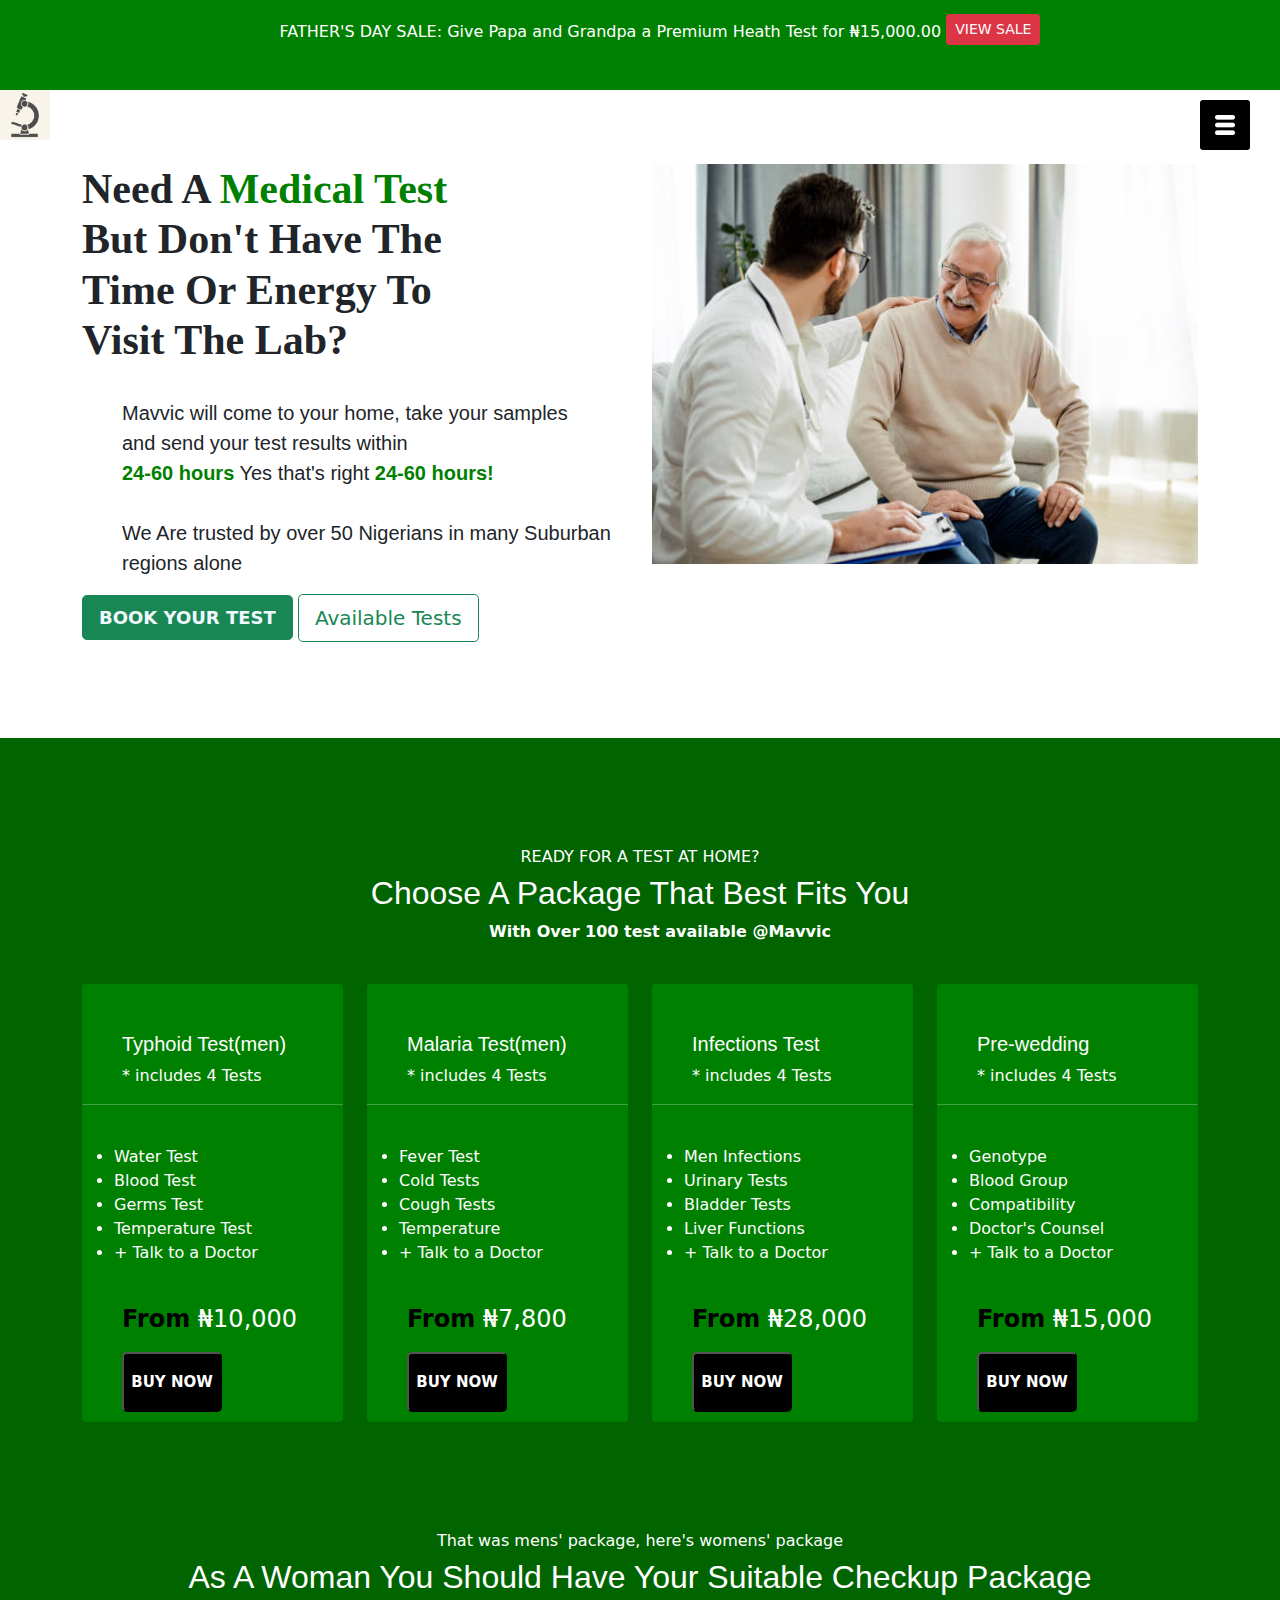
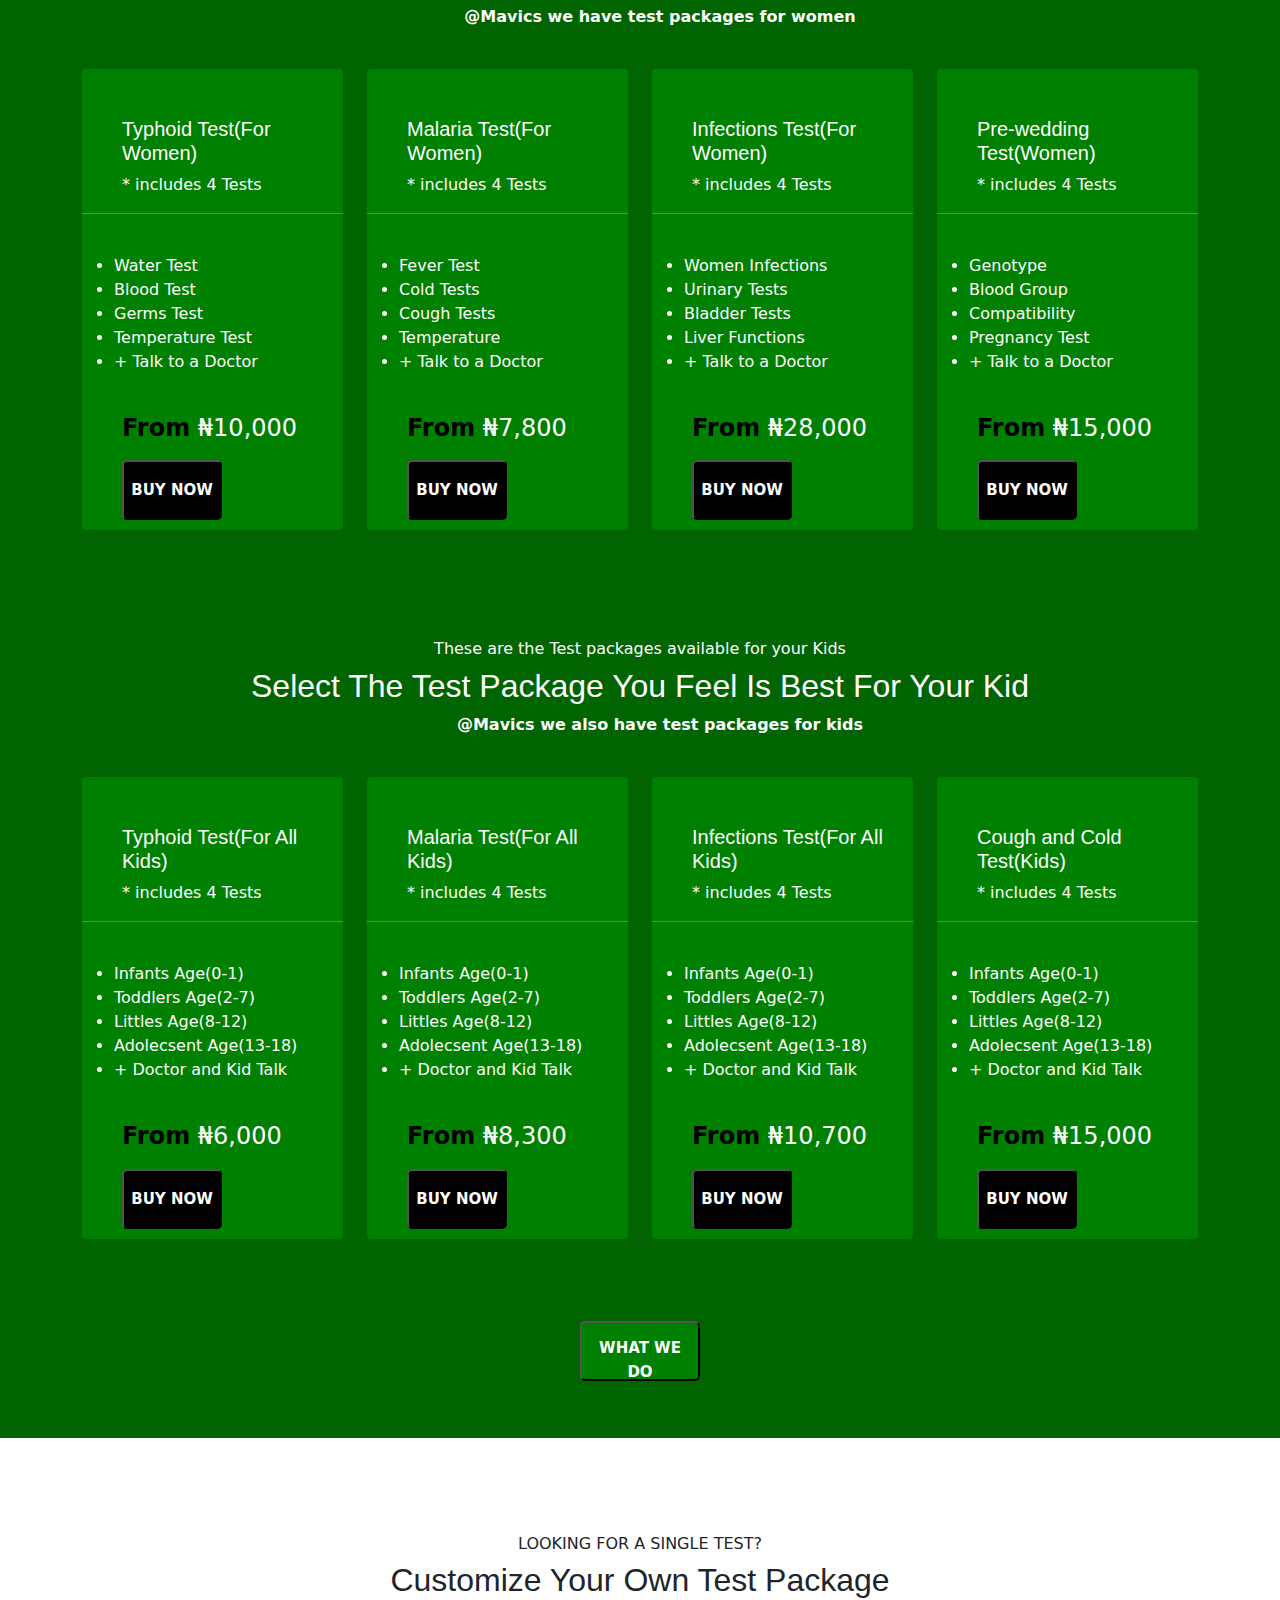
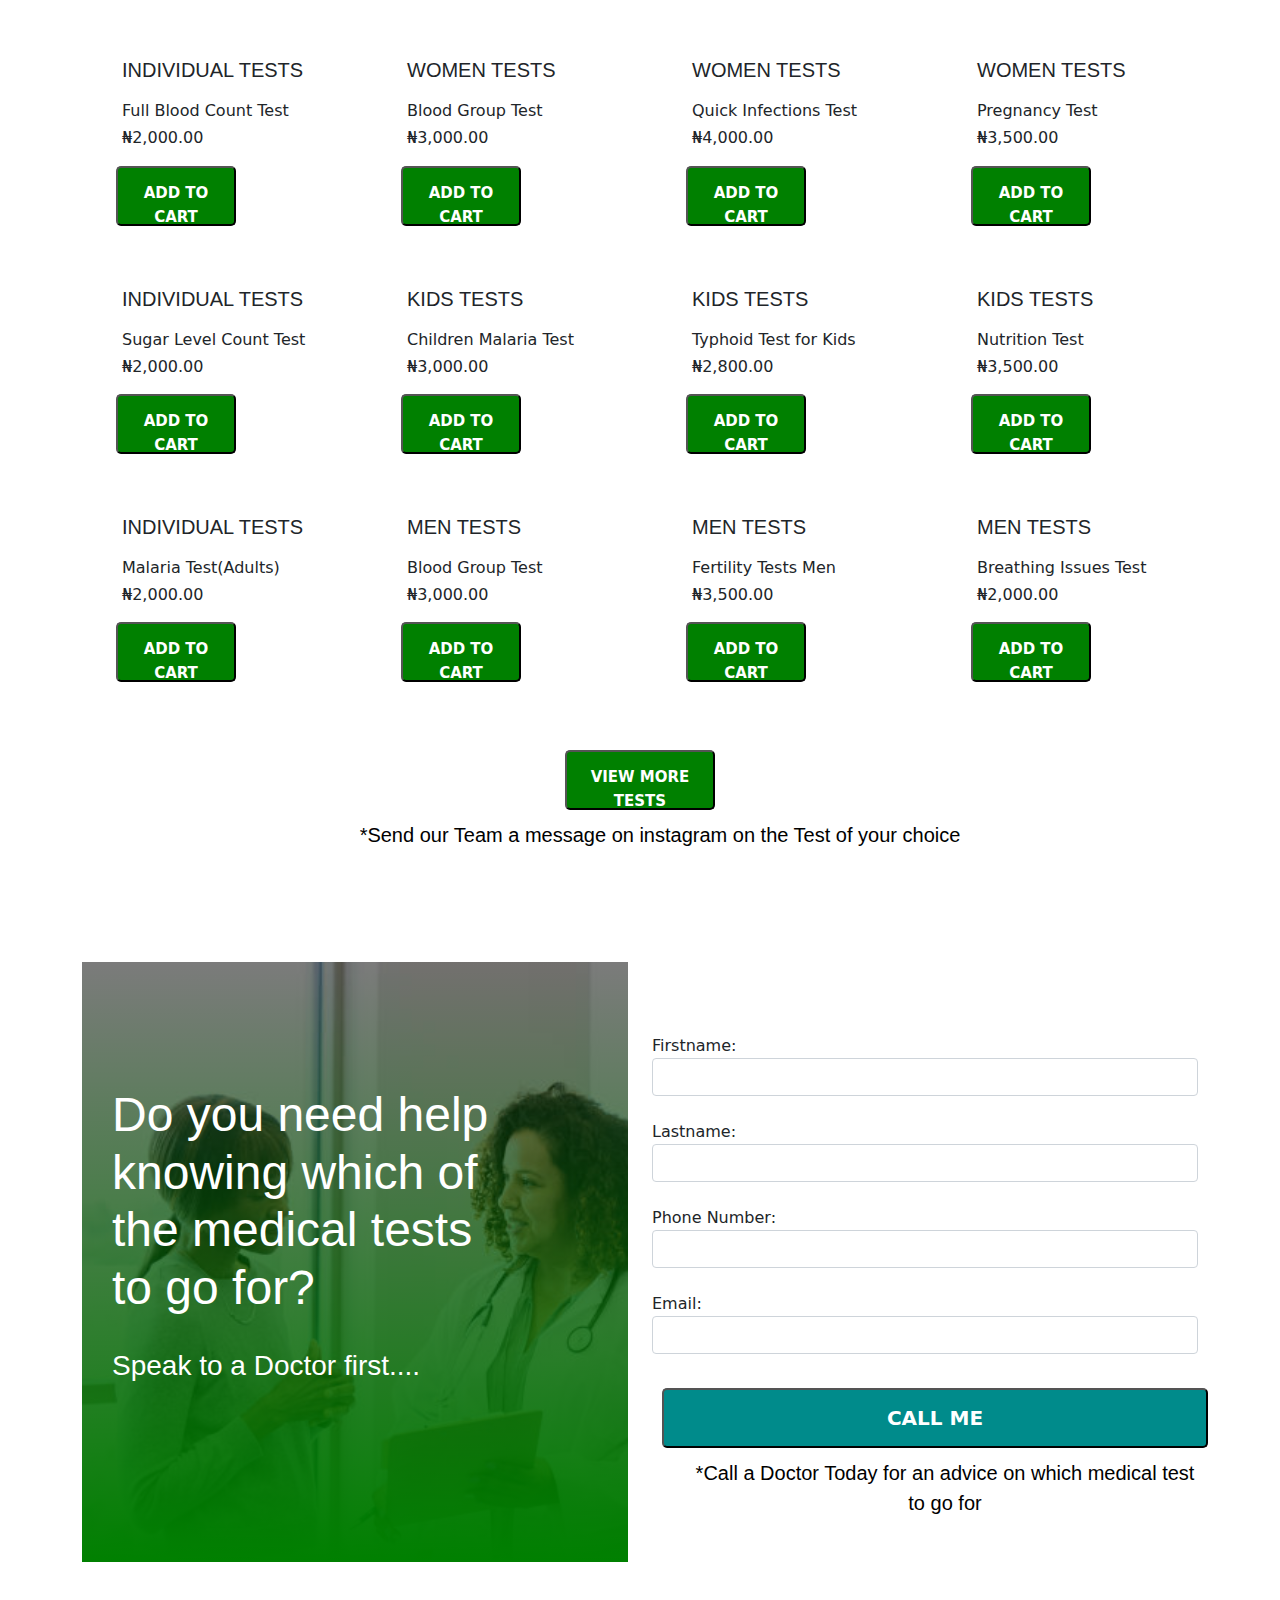
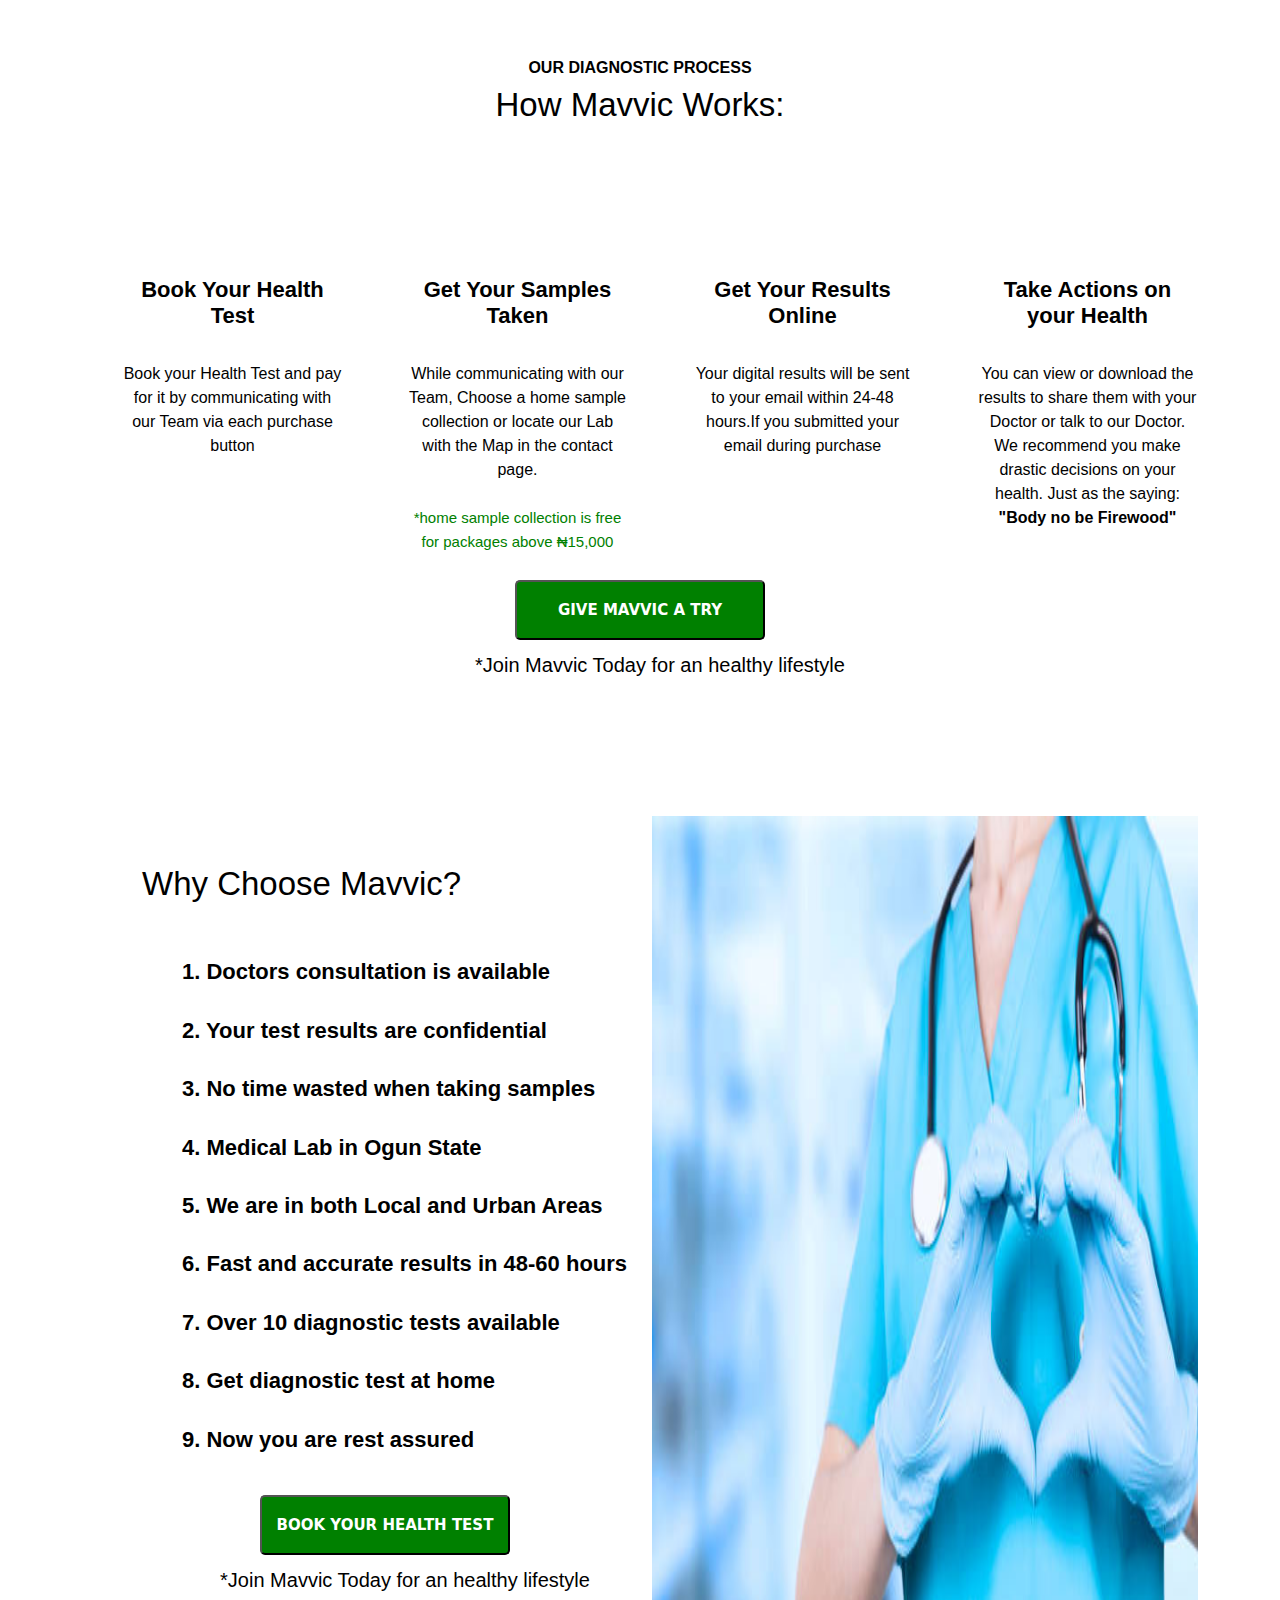
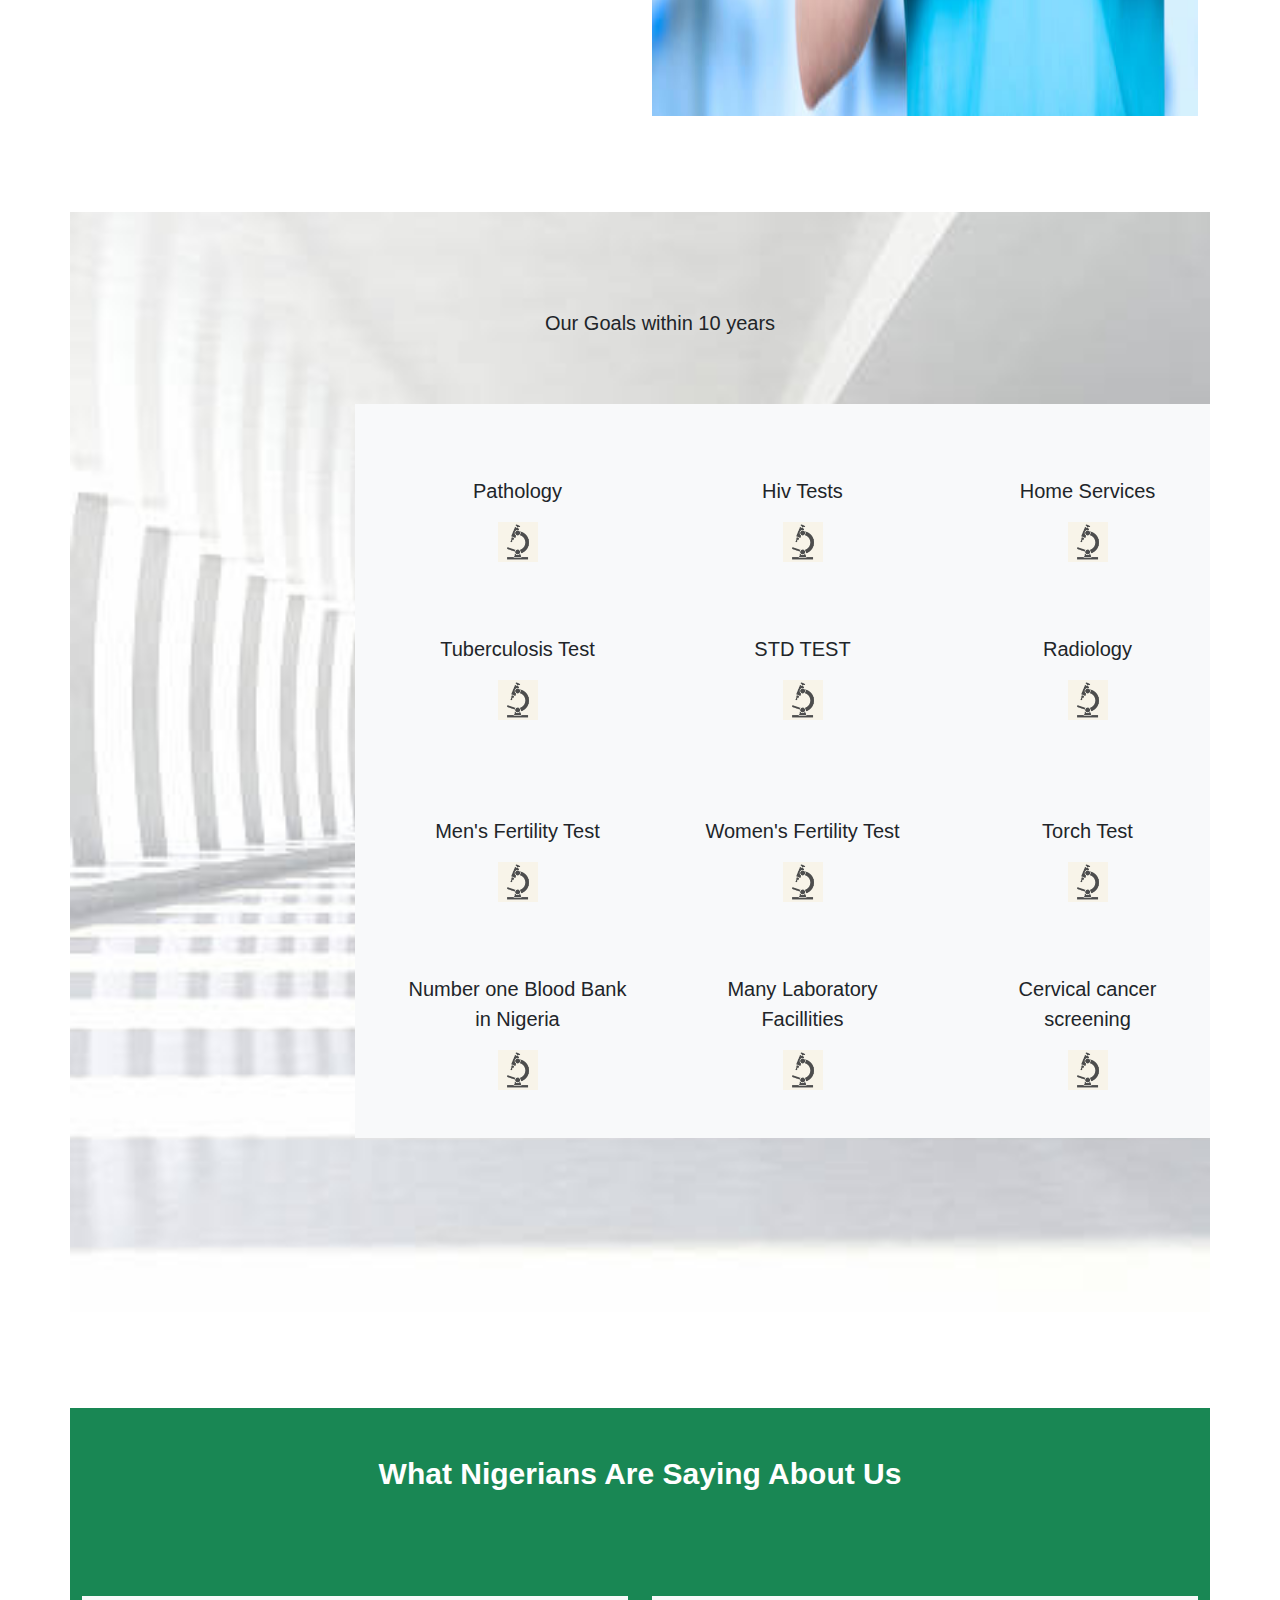
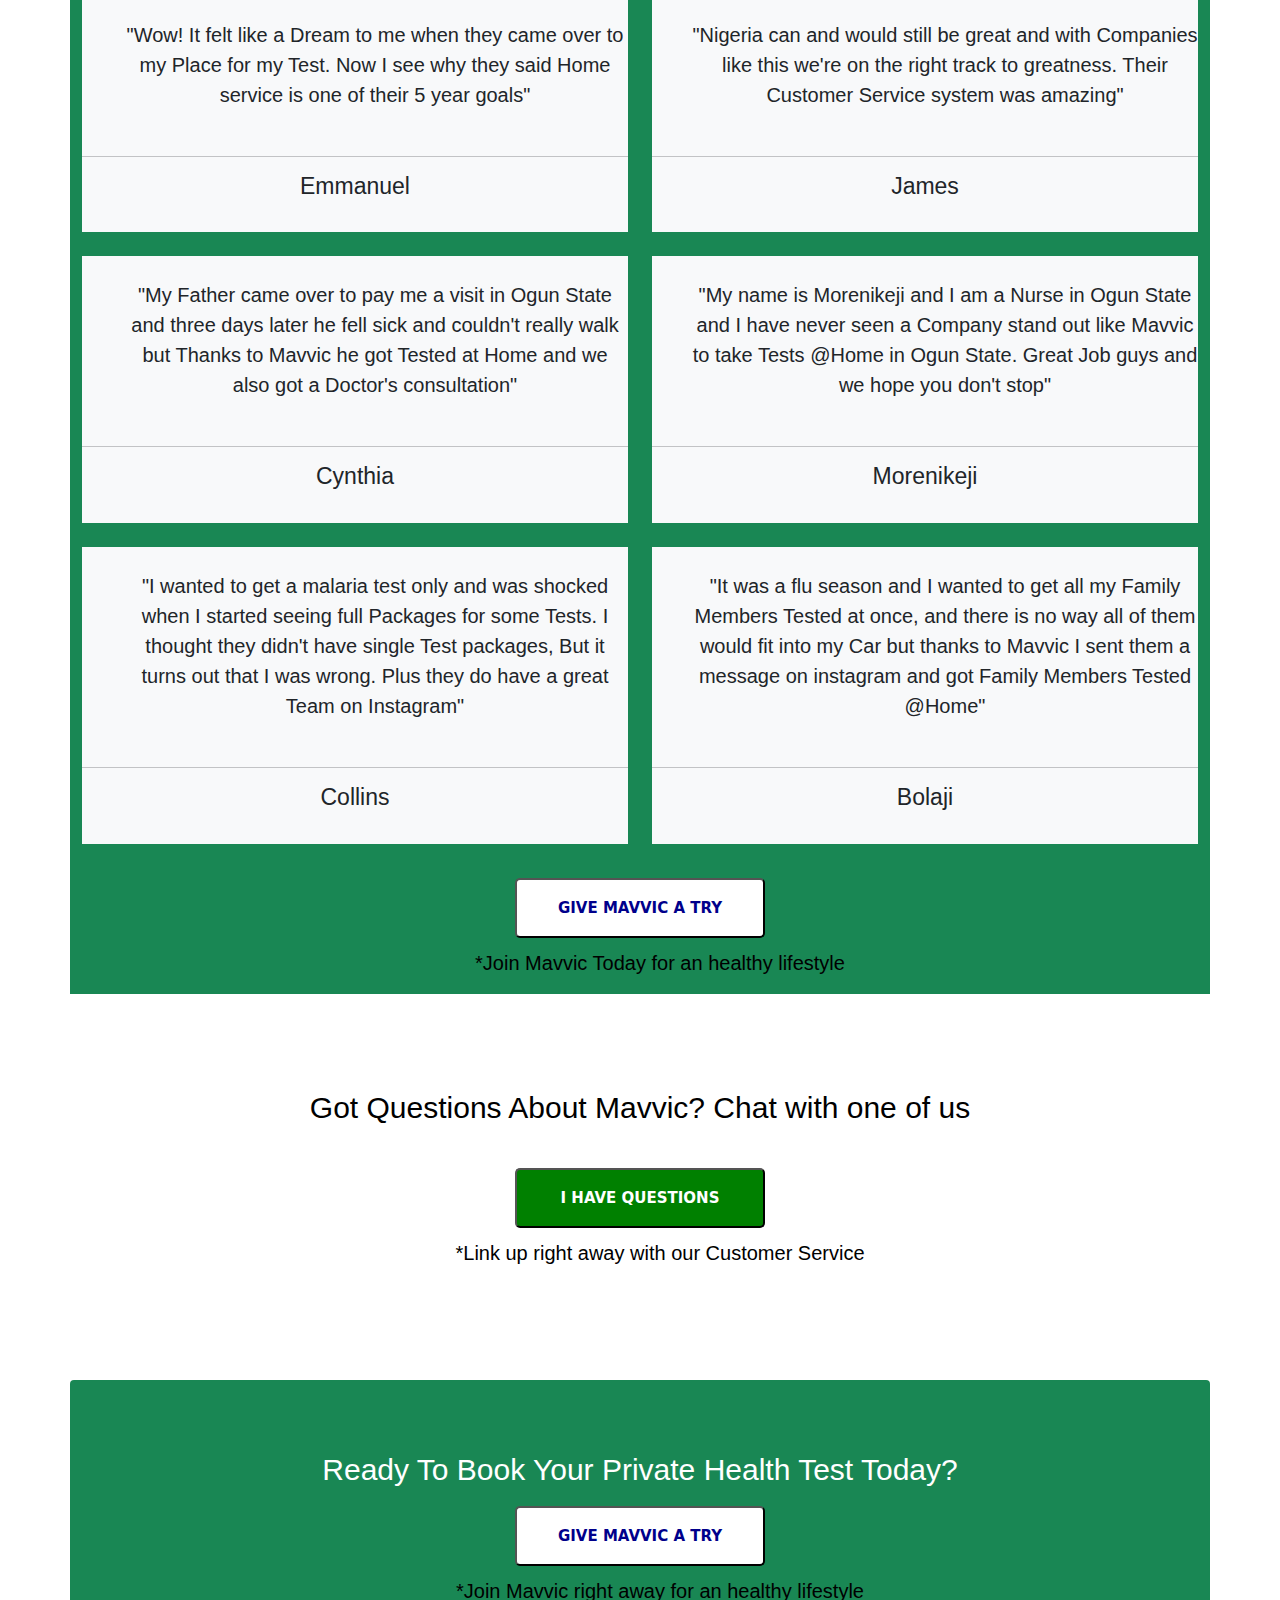
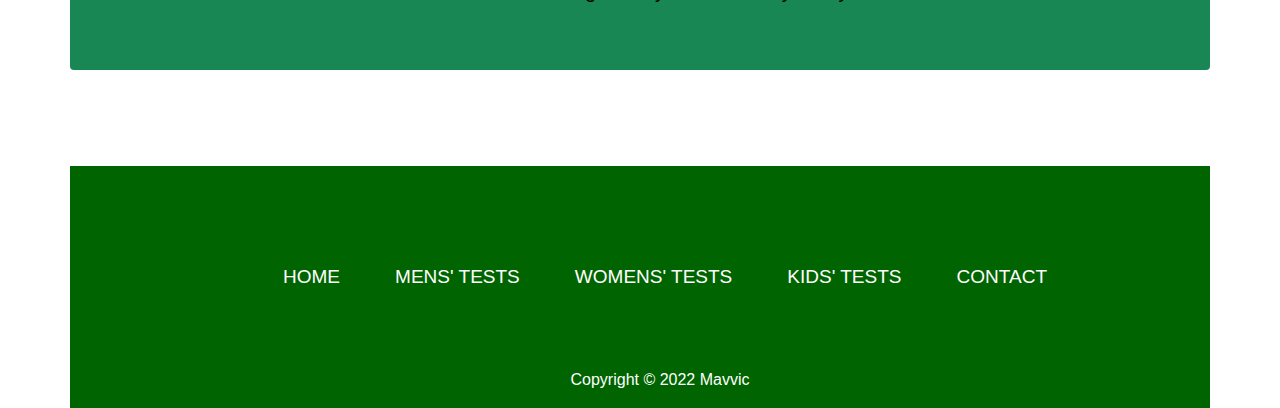
==== commit 3b87f147: "Done with adding images in index.html" ====
--- a/index.html
+++ b/index.html
@@ -25,7 +25,7 @@
     <!-- the navigation area   for the medical website-->
 
     <section class="banner">
-        <a href=""><img src="./img/images (2).jpg" alt="clinic" class="logo"></a>
+        <a href=""><img src="./img/logo.jpg" alt="clinic" class="logo"></a>
     </section>
     <br>
 
@@ -44,7 +44,7 @@
 
     <!-- The picture of open nav  -->
     <div id="menuBtn">
-        <img src="./img/J-Shoes.png" alt="menu button" id="menu">
+        <img src="./img/menu.png" alt="menu button" id="menu">
     </div>
 
 
@@ -59,11 +59,11 @@
             if (sideNav.style.right == "-250px") {
                 sideNav.style.right = "0";
                 // The picture of close button nav
-                menu.src = "./img/Mask Button.png";
+                menu.src = "./img/close.png";
             }
             else {
                 sideNav.style.right = "-250px";
-                menu.src = "./img/J-Shoes.png";
+                menu.src = "./img/menu.png";
             }
         }
     </script>
@@ -91,7 +91,7 @@
                     <br> <br> <br>
                 </div>
                 <div class="col-md-6 col-xs-6 col-sm-6 col-lg-6">
-                    <img src="./img/images (2).jpg" alt="Doctor's image" width="100%" height="400px"
+                    <img src="./img/talk.jpg" alt="Doctor's image" width="100%" height="400px"
                         class="img-responsive">
                 </div>
 
@@ -741,7 +741,7 @@
                 </div>
 
                 <div class="col-md-6 col-xs-6 col-sm-6 col-lg-6"> <br>
-                    <img src="./img/istockphoto-470731180-612x612.jpg" alt="Mavics" width="100%" height="900px"
+                    <img src="./img/why.jpg" alt="Mavics" width="100%" height="900px"
                         class="img-responsive">
                 </div>
             </div>
@@ -766,17 +766,17 @@
 
                 <div class="col-md-3 col-xs-3 col-sm-3 col-lg-3 bg-light goals"> <br> <br> <br>
                     <p>Pathology</p>
-                    <img src="./img/Mask Button.png" width="40px" height="40px" alt="">
+                    <img src="./img/logo.jpg" width="40px" height="40px" alt="">
                 </div>
 
                 <div class="col-md-3 col-xs-3 col-sm-3 col-lg-3 bg-light goals"> <br> <br> <br>
                     <p>Hiv Tests</p>
-                    <img src="./img/Mask Button.png" width="40px" height="40px" alt="">
+                    <img src="./img/logo.jpg" width="40px" height="40px" alt="">
                 </div>
 
                 <div class="col-md-3 col-xs-3 col-sm-3 col-lg-3 bg-light goals"> <br> <br> <br>
                     <p>Home Services</p>
-                    <img src="./img/Mask Button.png" width="40px" height="40px" alt="">
+                    <img src="./img/logo.jpg" width="40px" height="40px" alt="">
                 </div>
 
 
@@ -786,17 +786,17 @@
 
                 <div class="col-md-3 col-xs-3 col-sm-3 col-lg-3 bg-light goals"> <br> <br> <br>
                     <p>Tuberculosis Test</p>
-                    <img src="./img/Mask Button.png" width="40px" height="40px" alt="">
+                    <img src="./img/logo.jpg" width="40px" height="40px" alt="">
                 </div>
 
                 <div class="col-md-3 col-xs-3 col-sm-3 col-lg-3 bg-light goals"> <br> <br> <br>
                     <p>STD TEST</p>
-                    <img src="./img/Mask Button.png" width="40px" height="40px" alt="">
+                    <img src="./img/logo.jpg" width="40px" height="40px" alt="">
                 </div>
 
                 <div class="col-md-3 col-xs-3 col-sm-3 col-lg-3 bg-light goals"> <br> <br> <br>
                     <p>Radiology</p>
-                    <img src="./img/Mask Button.png" width="40px" height="40px" alt=""> <br> <br>
+                    <img src="./img/logo.jpg" width="40px" height="40px" alt=""> <br> <br>
                 </div>
 
                 <div class="col-md-3 col-xs-3 col-sm-3 col-lg-3  goals"> <br> <br> <br>
@@ -805,17 +805,17 @@
 
                 <div class="col-md-3 col-xs-3 col-sm-3 col-lg-3 bg-light goals"> <br> <br> <br>
                     <p>Men's Fertility Test</p>
-                    <img src="./img/Mask Button.png" width="40px" height="40px" alt=""> <br>
+                    <img src="./img/logo.jpg" width="40px" height="40px" alt=""> <br>
                 </div>
 
                 <div class="col-md-3 col-xs-3 col-sm-3 col-lg-3 bg-light goals"> <br> <br> <br>
                     <p>Women's Fertility Test</p>
-                    <img src="./img/Mask Button.png" width="40px" height="40px" alt=""> <br>
+                    <img src="./img/logo.jpg" width="40px" height="40px" alt=""> <br>
                 </div>
 
                 <div class="col-md-3 col-xs-3 col-sm-3 col-lg-3 bg-light goals"> <br> <br> <br>
                     <p>Torch Test</p>
-                    <img src="./img/Mask Button.png" width="40px" height="40px" alt=""> <br>
+                    <img src="./img/logo.jpg" width="40px" height="40px" alt=""> <br>
                 </div>
 
                 <div class="col-md-3 col-xs-3 col-sm-3 col-lg-3  goals"> <br> <br> <br>
@@ -824,17 +824,17 @@
 
                 <div class="col-md-3 col-xs-3 col-sm-3 col-lg-3 bg-light goals"> <br> <br> <br>
                     <p>Number one Blood Bank in Nigeria</p>
-                    <img src="./img/Mask Button.png" width="40px" height="40px" alt=""> <br>
+                    <img src="./img/logo.jpg" width="40px" height="40px" alt=""> <br>
                 </div>
 
                 <div class="col-md-3 col-xs-3 col-sm-3 col-lg-3 bg-light goals"> <br> <br> <br>
                     <p>Many Laboratory Facillities</p>
-                    <img src="./img/Mask Button.png" width="40px" height="40px" alt=""> <br>
+                    <img src="./img/logo.jpg" width="40px" height="40px" alt=""> <br>
                 </div>
 
                 <div class="col-md-3 col-xs-3 col-sm-3 col-lg-3 bg-light goals"> <br> <br> <br>
                     <p>Cervical cancer screening</p>
-                    <img src="./img/Mask Button.png" width="40px" height="40px" alt=""> <br> <br> <br>
+                    <img src="./img/logo.jpg" width="40px" height="40px" alt=""> <br> <br> <br>
                 </div>
 
 
--- a/css/styles.css
+++ b/css/styles.css
@@ -69,7 +69,7 @@
 #menuBtn {
     width: 50px;
     height: 50px;
-    background: white;
+    background: black;
     text-align: center;
     position: fixed;
     right: 30px;
@@ -84,6 +84,7 @@
 #menuBtn img {
     width: 20px;
     margin-top: 15px;
+    
 }
 
 /* Making our website very very responsive after adding meta tag  */
@@ -307,7 +308,7 @@
 /* Styling the helpTest div section  */
 
 #helpTest .compImage {
-    background-image: linear-gradient(rgba(0, 0, 0, 0.5), green), url(../img/istockphoto-470731180-612x612.jpg);
+    background-image: linear-gradient(rgba(0, 0, 0, 0.5), green), url(../img/talking.jpg);
     background-size: cover;
     height: 600px;
     width: 100%;
